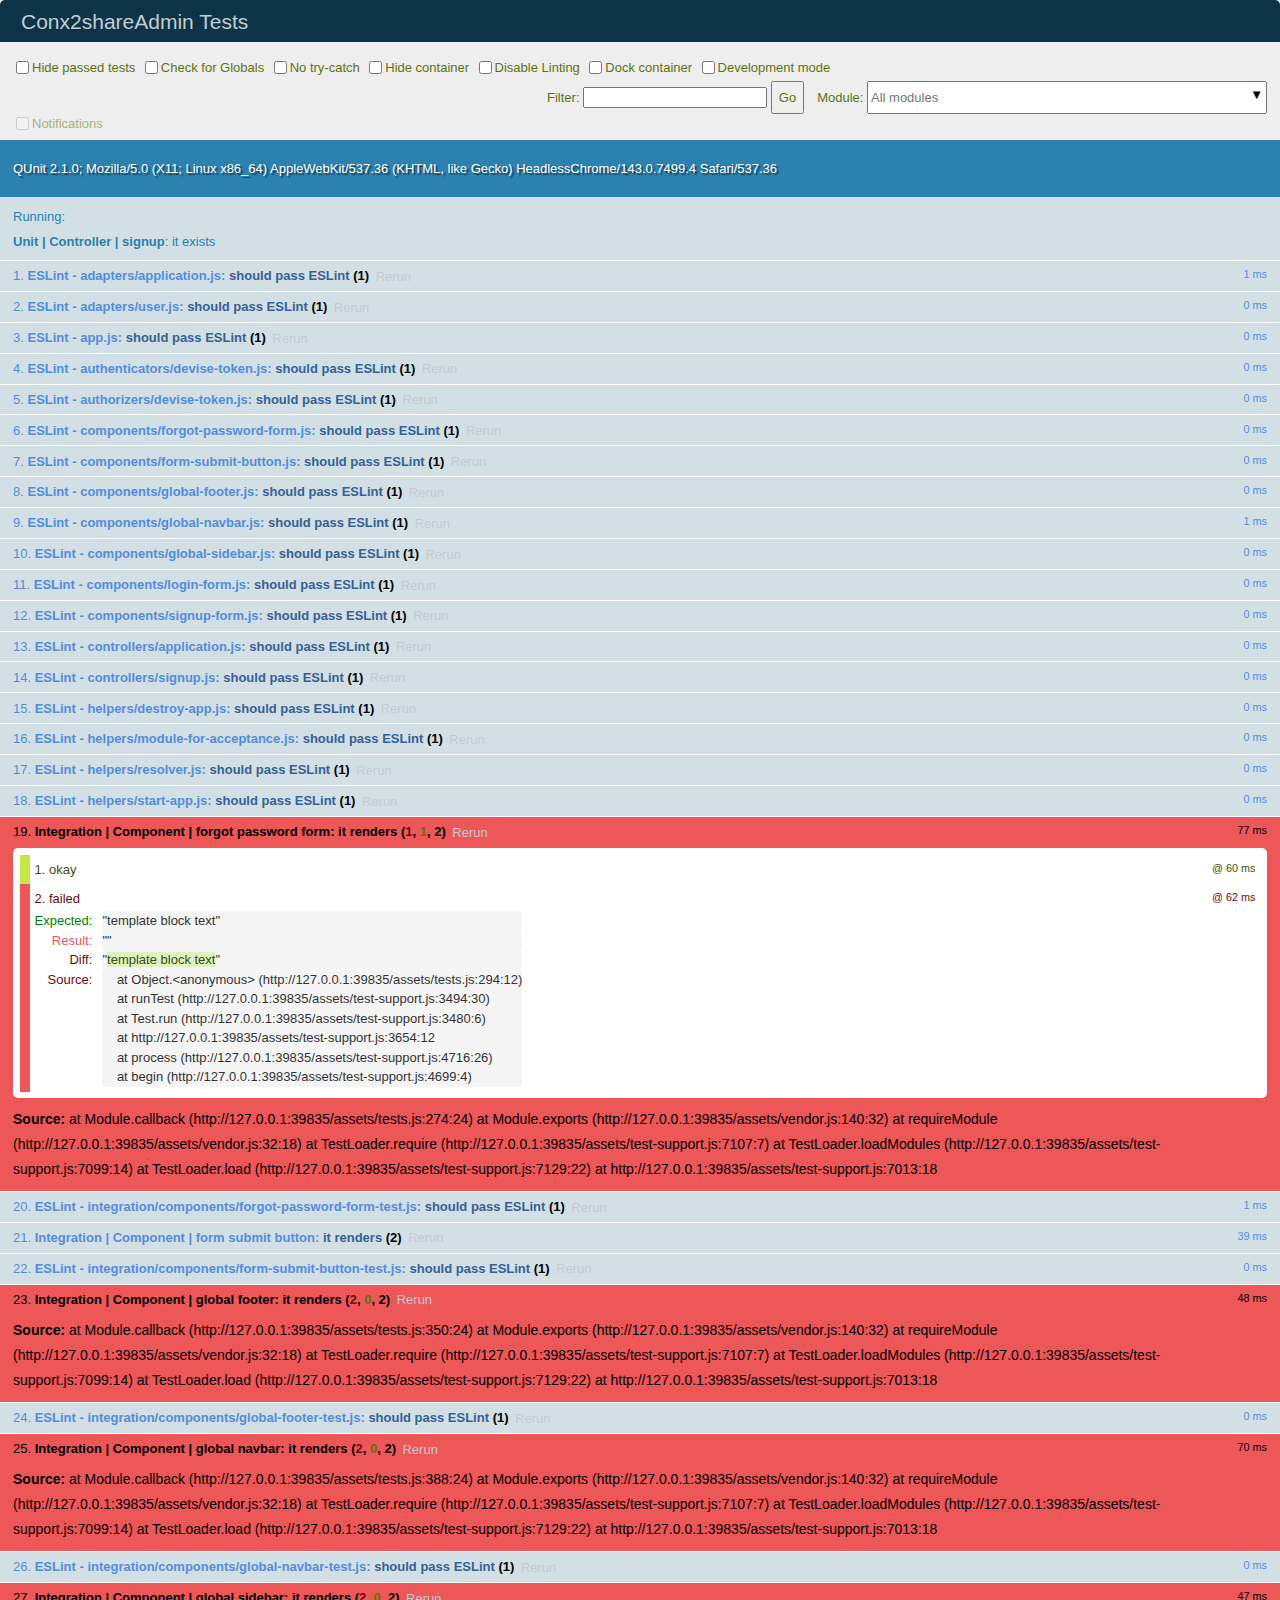
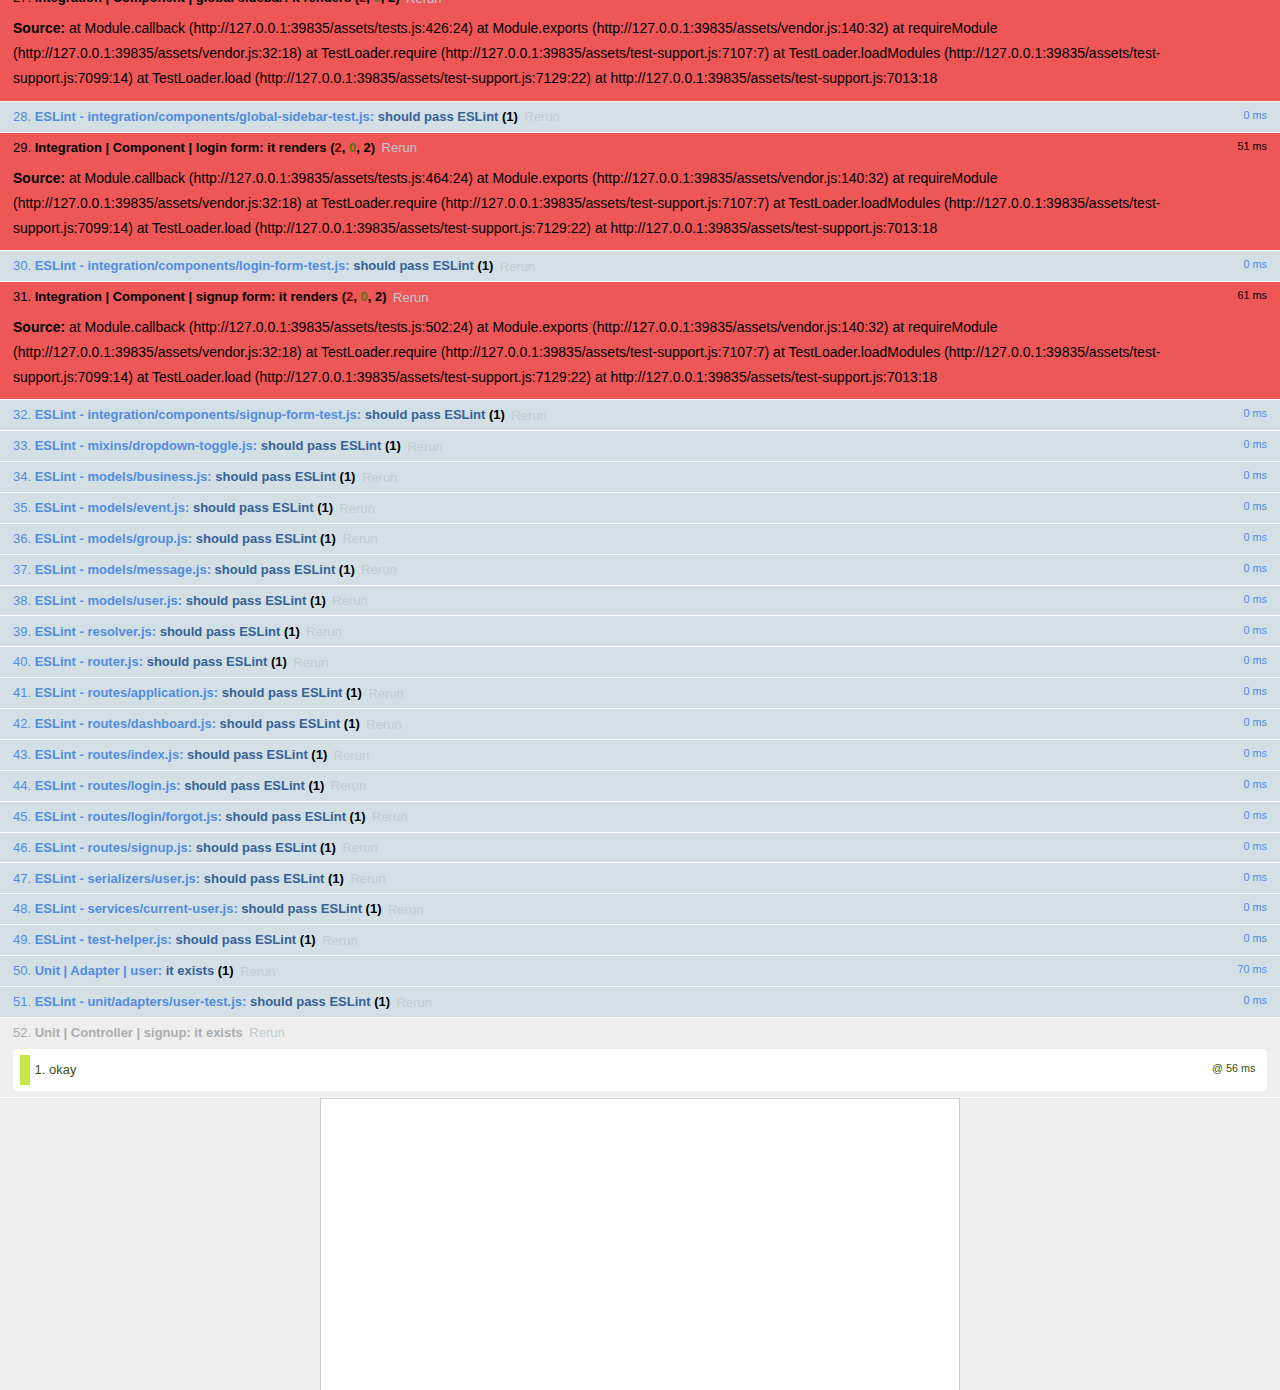
==== tests/index.html @ af44a200 "initial commit" ====
<!DOCTYPE html>
<html>
  <head>
    <meta charset="utf-8">
    <meta http-equiv="X-UA-Compatible" content="IE=edge">
    <title>Conx2shareAdmin Tests</title>
    <meta name="description" content="">
    <meta name="viewport" content="width=device-width, initial-scale=1">

    
<meta name="conx2share-admin/config/environment" content="%7B%22modulePrefix%22%3A%22conx2share-admin%22%2C%22environment%22%3A%22test%22%2C%22rootURL%22%3A%22/%22%2C%22locationType%22%3A%22none%22%2C%22EmberENV%22%3A%7B%22FEATURES%22%3A%7B%7D%2C%22EXTEND_PROTOTYPES%22%3A%7B%22Date%22%3Afalse%7D%7D%2C%22APP%22%3A%7B%22LOG_ACTIVE_GENERATION%22%3Afalse%2C%22LOG_VIEW_LOOKUPS%22%3Afalse%2C%22rootElement%22%3A%22%23ember-testing%22%2C%22name%22%3A%22conx2share-admin%22%2C%22version%22%3A%220.0.0+601dd930%22%7D%2C%22apiUrl%22%3A%22https%3A//api.conx2share.com/api/%22%2C%22apiHost%22%3A%22https%3A//api.conx2share.com%22%2C%22apiNamespace%22%3A%22api%22%2C%22ember-simple-auth%22%3A%7B%22routeAfterAuthentication%22%3A%22dashboard%22%2C%22routeIfAlreadyAuthenticated%22%3A%22dashboard%22%7D%2C%22exportApplicationGlobal%22%3Atrue%7D" />
    

    <link rel="stylesheet" href="/assets/vendor.css">
    <link rel="stylesheet" href="/assets/conx2share-admin.css">
    <link rel="stylesheet" href="/assets/test-support.css">

    
    
  </head>
  <body>
    
    <div id="qunit"></div>
<div id="qunit-fixture"></div>

<div id="ember-testing-container">
  <div id="ember-testing"></div>
</div>


    <script src="/testem.js" integrity=""></script>
    <script src="/assets/vendor.js"></script>
    <script src="/assets/test-support.js"></script>
    <script src="/assets/conx2share-admin.js"></script>
    <script src="/assets/tests.js"></script>

    
    <script>Ember.assert('The tests file was not loaded. Make sure your tests index.html includes "assets/tests.js".', EmberENV.TESTS_FILE_LOADED);</script>
  </body>
</html>
---- assets/vendor.css ----
/* Make clicks pass-through */
#nprogress {
  pointer-events: none;
}

#nprogress .bar {
  background: #29d;

  position: fixed;
  z-index: 1031;
  top: 0;
  left: 0;

  width: 100%;
  height: 2px;
}

/* Fancy blur effect */
#nprogress .peg {
  display: block;
  position: absolute;
  right: 0px;
  width: 100px;
  height: 100%;
  box-shadow: 0 0 10px #29d, 0 0 5px #29d;
  opacity: 1.0;

  -webkit-transform: rotate(3deg) translate(0px, -4px);
      -ms-transform: rotate(3deg) translate(0px, -4px);
          transform: rotate(3deg) translate(0px, -4px);
}

/* Remove these to get rid of the spinner */
#nprogress .spinner {
  display: block;
  position: fixed;
  z-index: 1031;
  top: 15px;
  right: 15px;
}

#nprogress .spinner-icon {
  width: 18px;
  height: 18px;
  box-sizing: border-box;

  border: solid 2px transparent;
  border-top-color: #29d;
  border-left-color: #29d;
  border-radius: 50%;

  -webkit-animation: nprogress-spinner 400ms linear infinite;
          animation: nprogress-spinner 400ms linear infinite;
}

.nprogress-custom-parent {
  overflow: hidden;
  position: relative;
}

.nprogress-custom-parent #nprogress .spinner,
.nprogress-custom-parent #nprogress .bar {
  position: absolute;
}

@-webkit-keyframes nprogress-spinner {
  0%   { -webkit-transform: rotate(0deg); }
  100% { -webkit-transform: rotate(360deg); }
}
@keyframes nprogress-spinner {
  0%   { transform: rotate(0deg); }
  100% { transform: rotate(360deg); }
}
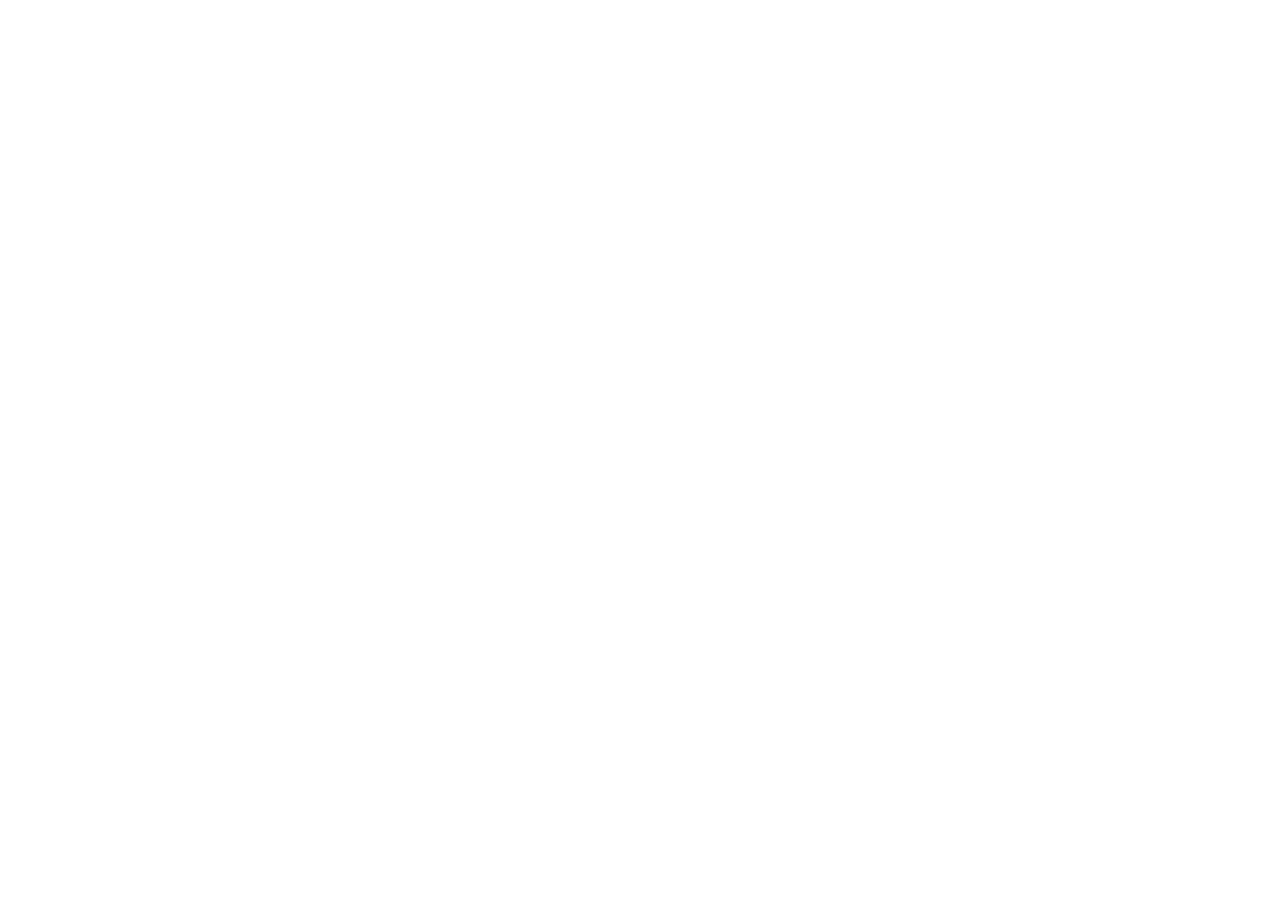
==== commit 458b7e12: "Adds test build" ====
--- a/tests/index.html
+++ b/tests/index.html
@@ -8,12 +8,12 @@
     <meta name="viewport" content="width=device-width, initial-scale=1">
 
     
-<meta name="conx2share-admin/config/environment" content="%7B%22modulePrefix%22%3A%22conx2share-admin%22%2C%22environment%22%3A%22test%22%2C%22rootURL%22%3A%22/%22%2C%22locationType%22%3A%22none%22%2C%22EmberENV%22%3A%7B%22FEATURES%22%3A%7B%7D%2C%22EXTEND_PROTOTYPES%22%3A%7B%22Date%22%3Afalse%7D%7D%2C%22APP%22%3A%7B%22LOG_ACTIVE_GENERATION%22%3Afalse%2C%22LOG_VIEW_LOOKUPS%22%3Afalse%2C%22rootElement%22%3A%22%23ember-testing%22%2C%22name%22%3A%22conx2share-admin%22%2C%22version%22%3A%220.0.0+601dd930%22%7D%2C%22apiUrl%22%3A%22https%3A//api.conx2share.com/api/%22%2C%22apiHost%22%3A%22https%3A//api.conx2share.com%22%2C%22apiNamespace%22%3A%22api%22%2C%22ember-simple-auth%22%3A%7B%22routeAfterAuthentication%22%3A%22dashboard%22%2C%22routeIfAlreadyAuthenticated%22%3A%22dashboard%22%7D%2C%22exportApplicationGlobal%22%3Atrue%7D" />
+<meta name="conx2share-admin/config/environment" content="%7B%22modulePrefix%22%3A%22conx2share-admin%22%2C%22environment%22%3A%22test%22%2C%22rootURL%22%3A%22https%3A//stephencarr.github.io/conx2share-admin-stageing/%22%2C%22locationType%22%3A%22none%22%2C%22EmberENV%22%3A%7B%22FEATURES%22%3A%7B%7D%2C%22EXTEND_PROTOTYPES%22%3A%7B%22Date%22%3Afalse%7D%7D%2C%22APP%22%3A%7B%22LOG_ACTIVE_GENERATION%22%3Afalse%2C%22LOG_VIEW_LOOKUPS%22%3Afalse%2C%22rootElement%22%3A%22%23ember-testing%22%2C%22name%22%3A%22conx2share-admin%22%2C%22version%22%3A%220.0.0+601dd930%22%7D%2C%22apiUrl%22%3A%22https%3A//staging.conx2share.com/%22%2C%22apiHost%22%3A%22http%3A//staging.conx2share.com%22%2C%22apiNamespace%22%3A%22api%22%2C%22ember-simple-auth%22%3A%7B%22routeAfterAuthentication%22%3A%22dashboard%22%2C%22routeIfAlreadyAuthenticated%22%3A%22dashboard%22%7D%2C%22exportApplicationGlobal%22%3Atrue%7D" />
     
 
-    <link rel="stylesheet" href="/assets/vendor.css">
-    <link rel="stylesheet" href="/assets/conx2share-admin.css">
-    <link rel="stylesheet" href="/assets/test-support.css">
+    <link rel="stylesheet" href="https://stephencarr.github.io/conx2share-admin-stageing/assets/vendor.css">
+    <link rel="stylesheet" href="https://stephencarr.github.io/conx2share-admin-stageing/assets/conx2share-admin.css">
+    <link rel="stylesheet" href="https://stephencarr.github.io/conx2share-admin-stageing/assets/test-support.css">
 
     
     
@@ -29,10 +29,10 @@
 
 
     <script src="/testem.js" integrity=""></script>
-    <script src="/assets/vendor.js"></script>
-    <script src="/assets/test-support.js"></script>
-    <script src="/assets/conx2share-admin.js"></script>
-    <script src="/assets/tests.js"></script>
+    <script src="https://stephencarr.github.io/conx2share-admin-stageing/assets/vendor.js"></script>
+    <script src="https://stephencarr.github.io/conx2share-admin-stageing/assets/test-support.js"></script>
+    <script src="https://stephencarr.github.io/conx2share-admin-stageing/assets/conx2share-admin.js"></script>
+    <script src="https://stephencarr.github.io/conx2share-admin-stageing/assets/tests.js"></script>
 
     
     <script>Ember.assert('The tests file was not loaded. Make sure your tests index.html includes "assets/tests.js".', EmberENV.TESTS_FILE_LOADED);</script>
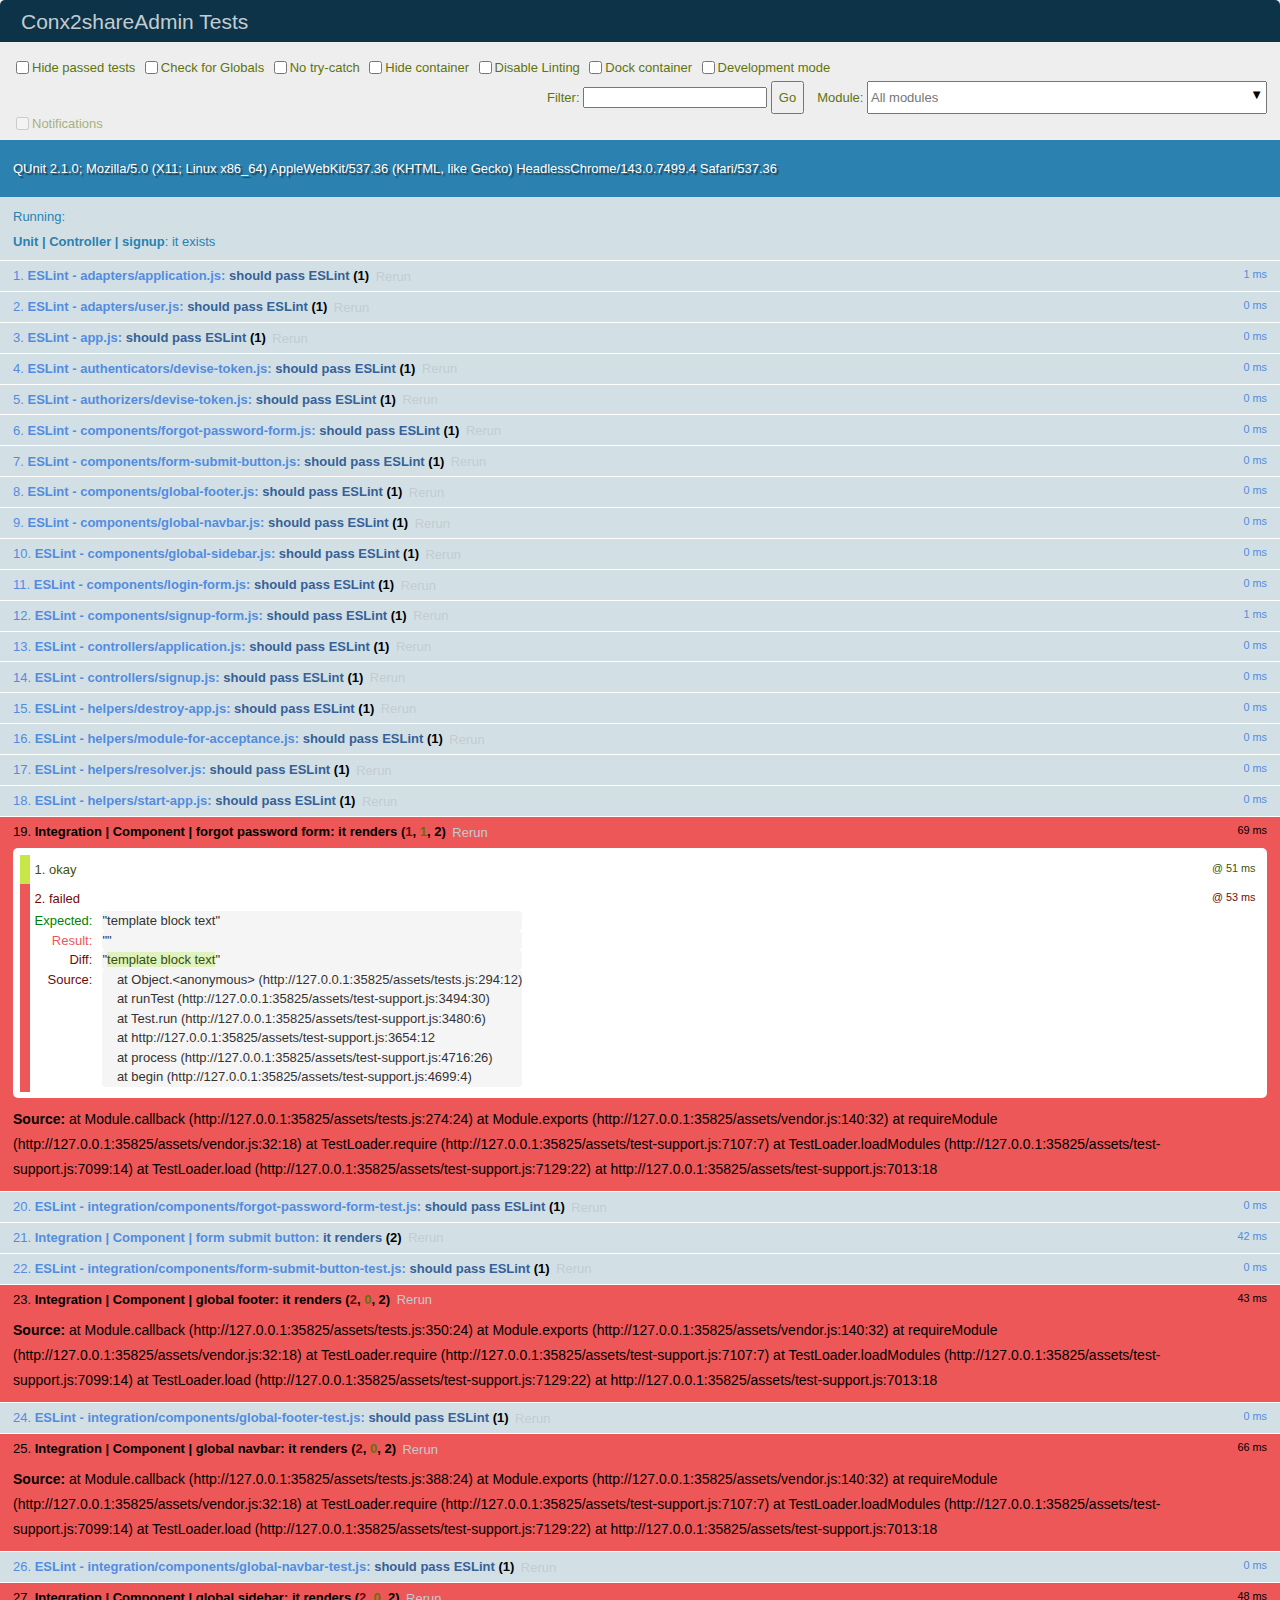
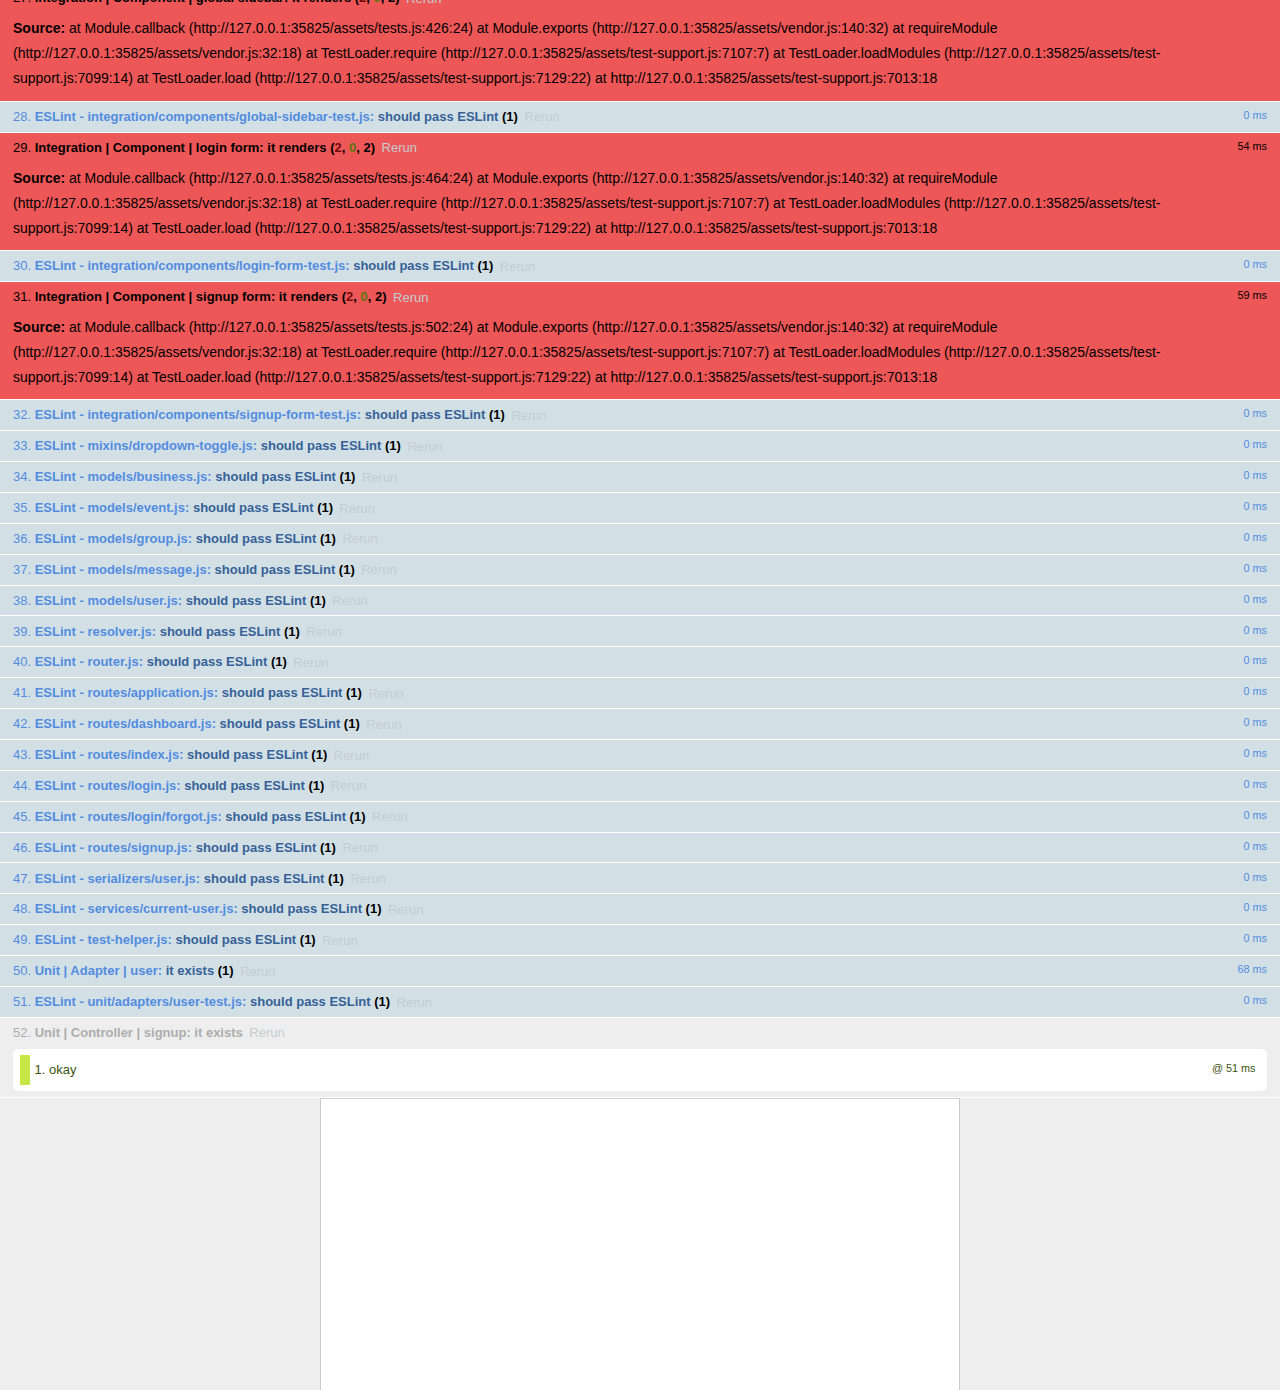
==== commit 04b15da9: "Staging build" ====
--- a/tests/index.html
+++ b/tests/index.html
@@ -8,12 +8,12 @@
     <meta name="viewport" content="width=device-width, initial-scale=1">
 
     
-<meta name="conx2share-admin/config/environment" content="%7B%22modulePrefix%22%3A%22conx2share-admin%22%2C%22environment%22%3A%22test%22%2C%22rootURL%22%3A%22https%3A//stephencarr.github.io/conx2share-admin-stageing/%22%2C%22locationType%22%3A%22none%22%2C%22EmberENV%22%3A%7B%22FEATURES%22%3A%7B%7D%2C%22EXTEND_PROTOTYPES%22%3A%7B%22Date%22%3Afalse%7D%7D%2C%22APP%22%3A%7B%22LOG_ACTIVE_GENERATION%22%3Afalse%2C%22LOG_VIEW_LOOKUPS%22%3Afalse%2C%22rootElement%22%3A%22%23ember-testing%22%2C%22name%22%3A%22conx2share-admin%22%2C%22version%22%3A%220.0.0+601dd930%22%7D%2C%22apiUrl%22%3A%22https%3A//staging.conx2share.com/%22%2C%22apiHost%22%3A%22http%3A//staging.conx2share.com%22%2C%22apiNamespace%22%3A%22api%22%2C%22ember-simple-auth%22%3A%7B%22routeAfterAuthentication%22%3A%22dashboard%22%2C%22routeIfAlreadyAuthenticated%22%3A%22dashboard%22%7D%2C%22exportApplicationGlobal%22%3Atrue%7D" />
+<meta name="conx2share-admin/config/environment" content="%7B%22modulePrefix%22%3A%22conx2share-admin%22%2C%22environment%22%3A%22test%22%2C%22rootURL%22%3A%22/%22%2C%22locationType%22%3A%22none%22%2C%22EmberENV%22%3A%7B%22FEATURES%22%3A%7B%7D%2C%22EXTEND_PROTOTYPES%22%3A%7B%22Date%22%3Afalse%7D%7D%2C%22APP%22%3A%7B%22LOG_ACTIVE_GENERATION%22%3Afalse%2C%22LOG_VIEW_LOOKUPS%22%3Afalse%2C%22rootElement%22%3A%22%23ember-testing%22%2C%22name%22%3A%22conx2share-admin%22%2C%22version%22%3A%220.0.0+601dd930%22%7D%2C%22apiUrl%22%3A%22https%3A//staging.conx2share.com/%22%2C%22apiHost%22%3A%22http%3A//staging.conx2share.com%22%2C%22apiNamespace%22%3A%22api%22%2C%22ember-simple-auth%22%3A%7B%22routeAfterAuthentication%22%3A%22dashboard%22%2C%22routeIfAlreadyAuthenticated%22%3A%22dashboard%22%7D%2C%22exportApplicationGlobal%22%3Atrue%7D" />
     
 
-    <link rel="stylesheet" href="https://stephencarr.github.io/conx2share-admin-stageing/assets/vendor.css">
-    <link rel="stylesheet" href="https://stephencarr.github.io/conx2share-admin-stageing/assets/conx2share-admin.css">
-    <link rel="stylesheet" href="https://stephencarr.github.io/conx2share-admin-stageing/assets/test-support.css">
+    <link rel="stylesheet" href="/assets/vendor.css">
+    <link rel="stylesheet" href="/assets/conx2share-admin.css">
+    <link rel="stylesheet" href="/assets/test-support.css">
 
     
     
@@ -29,10 +29,10 @@
 
 
     <script src="/testem.js" integrity=""></script>
-    <script src="https://stephencarr.github.io/conx2share-admin-stageing/assets/vendor.js"></script>
-    <script src="https://stephencarr.github.io/conx2share-admin-stageing/assets/test-support.js"></script>
-    <script src="https://stephencarr.github.io/conx2share-admin-stageing/assets/conx2share-admin.js"></script>
-    <script src="https://stephencarr.github.io/conx2share-admin-stageing/assets/tests.js"></script>
+    <script src="/assets/vendor.js"></script>
+    <script src="/assets/test-support.js"></script>
+    <script src="/assets/conx2share-admin.js"></script>
+    <script src="/assets/tests.js"></script>
 
     
     <script>Ember.assert('The tests file was not loaded. Make sure your tests index.html includes "assets/tests.js".', EmberENV.TESTS_FILE_LOADED);</script>
--- a/assets/vendor.css
+++ b/assets/vendor.css
@@ -0,0 +1,75 @@
+/* Make clicks pass-through */
+#nprogress {
+  pointer-events: none;
+}
+
+#nprogress .bar {
+  background: #29d;
+
+  position: fixed;
+  z-index: 1031;
+  top: 0;
+  left: 0;
+
+  width: 100%;
+  height: 2px;
+}
+
+/* Fancy blur effect */
+#nprogress .peg {
+  display: block;
+  position: absolute;
+  right: 0px;
+  width: 100px;
+  height: 100%;
+  box-shadow: 0 0 10px #29d, 0 0 5px #29d;
+  opacity: 1.0;
+
+  -webkit-transform: rotate(3deg) translate(0px, -4px);
+      -ms-transform: rotate(3deg) translate(0px, -4px);
+          transform: rotate(3deg) translate(0px, -4px);
+}
+
+/* Remove these to get rid of the spinner */
+#nprogress .spinner {
+  display: block;
+  position: fixed;
+  z-index: 1031;
+  top: 15px;
+  right: 15px;
+}
+
+#nprogress .spinner-icon {
+  width: 18px;
+  height: 18px;
+  box-sizing: border-box;
+
+  border: solid 2px transparent;
+  border-top-color: #29d;
+  border-left-color: #29d;
+  border-radius: 50%;
+
+  -webkit-animation: nprogress-spinner 400ms linear infinite;
+          animation: nprogress-spinner 400ms linear infinite;
+}
+
+.nprogress-custom-parent {
+  overflow: hidden;
+  position: relative;
+}
+
+.nprogress-custom-parent #nprogress .spinner,
+.nprogress-custom-parent #nprogress .bar {
+  position: absolute;
+}
+
+@-webkit-keyframes nprogress-spinner {
+  0%   { -webkit-transform: rotate(0deg); }
+  100% { -webkit-transform: rotate(360deg); }
+}
+@keyframes nprogress-spinner {
+  0%   { transform: rotate(0deg); }
+  100% { transform: rotate(360deg); }
+}
+
+
--- a/assets/conx2share-admin.css
+++ b/assets/conx2share-admin.css
@@ -0,0 +1,18316 @@
+@charset "UTF-8";
+/*------------------------------------------------------------------
+[Master Stylesheet]
+Project:	KENNY
+++++ Imports ++++
+++++ Reset ++++
+++++ Basic ++++
+
+	++Effect 1: YouTube loading++
+	++typography++
+	++Buttons++
+	++Admin Basic++
+	++Form++
+	++Form-Wizard++
+	++Product Deatails*++
+	++Product Cart++
+	++Popover++
+	++Typerhead++
+	++Editors++
+	++Accordion++
+	++Tabs++
+	++Table++
+	++Morris Chart++
+	++Flot Chart++
+	++Chartist++
+	++Easy pie chart++
+	++Skills Counter++
+	++Nestable++
+	++Treeview++
+	++Modals++
+	++sweet-alert++
+	++Notification++
+	++Tooltop++
+	++Icons++
+	++File Upload++
+	++File Manager++
+	++Carousel++
+	++Testimonial slider++
+	++Twitter slider++
+	++Range Slider++
+	++Gallery++
+	++Typography++
+	++Panel++
+	++Pricing Table++
+	++Dropdown++
+	++Weather++
+	++Sparkline++
+	++Pagination++
+	++Pager++
+	++Labels++
+	++Badge++
+	++Task Panel++
+	++Vecotor Map++
+	++Progressbar++
+	++Search Bar++
+	++Contact Cards++
+	++Contact List++
+	++Chat UI++
+	++Widgets++
+	++Timeline++
+	++Caledar++
+	++Todo List++
+	++Activity++
+	++Message Box++
+	++Inbox++
+	++Login Form++
+	++Products++
+	++Cropperjs++
+
+++++ Mediaqueries ++++
+-------------------------------------------------------------------*/
+/****************************/
+/** Imports **/
+/****************************/
+@import url(https://fonts.googleapis.com/css?family=Montserrat:400,700|Varela+Round);
+/*!
+ * Bootstrap v3.3.7 (http://getbootstrap.com)
+ * Copyright 2011-2016 Twitter, Inc.
+ * Licensed under MIT (https://github.com/twbs/bootstrap/blob/master/LICENSE)
+ */
+/*! normalize.css v3.0.3 | MIT License | github.com/necolas/normalize.css */
+@import url(font-awesome.min.css);
+@import url(themify-icons.css);
+@import url(animate.css);
+@import url(simple-line-icons.css);
+@import url(linea-icon.css);
+@import url(pe-icon-7-stroke.css);
+@import url(pe-icon-7-styles.css);
+@import url(filter.css);
+@import url(lightgallery.css);
+html {
+  font-family: sans-serif;
+  -ms-text-size-adjust: 100%;
+  -webkit-text-size-adjust: 100%; }
+
+body {
+  margin: 0; }
+
+article,
+aside,
+details,
+figcaption,
+figure,
+footer,
+header,
+hgroup,
+main,
+menu,
+nav,
+section,
+summary {
+  display: block; }
+
+audio,
+canvas,
+progress,
+video {
+  display: inline-block;
+  vertical-align: baseline; }
+
+audio:not([controls]) {
+  display: none;
+  height: 0; }
+
+[hidden],
+template {
+  display: none; }
+
+a {
+  background-color: transparent; }
+
+a:active,
+a:hover {
+  outline: 0; }
+
+abbr[title] {
+  border-bottom: 1px dotted; }
+
+b,
+strong {
+  font-weight: bold; }
+
+dfn {
+  font-style: italic; }
+
+h1 {
+  font-size: 2em;
+  margin: 0.67em 0; }
+
+mark {
+  background: #ff0;
+  color: #000; }
+
+small {
+  font-size: 80%; }
+
+sub,
+sup {
+  font-size: 75%;
+  line-height: 0;
+  position: relative;
+  vertical-align: baseline; }
+
+sup {
+  top: -0.5em; }
+
+sub {
+  bottom: -0.25em; }
+
+img {
+  border: 0; }
+
+svg:not(:root) {
+  overflow: hidden; }
+
+figure {
+  margin: 1em 40px; }
+
+hr {
+  box-sizing: content-box;
+  height: 0; }
+
+pre {
+  overflow: auto; }
+
+code,
+kbd,
+pre,
+samp {
+  font-family: monospace, monospace;
+  font-size: 1em; }
+
+button,
+input,
+optgroup,
+select,
+textarea {
+  color: inherit;
+  font: inherit;
+  margin: 0; }
+
+button {
+  overflow: visible; }
+
+button,
+select {
+  text-transform: none; }
+
+button,
+html input[type="button"],
+input[type="reset"],
+input[type="submit"] {
+  -webkit-appearance: button;
+  cursor: pointer; }
+
+button[disabled],
+html input[disabled] {
+  cursor: default; }
+
+button::-moz-focus-inner,
+input::-moz-focus-inner {
+  border: 0;
+  padding: 0; }
+
+input {
+  line-height: normal; }
+
+input[type="checkbox"],
+input[type="radio"] {
+  box-sizing: border-box;
+  padding: 0; }
+
+input[type="number"]::-webkit-inner-spin-button,
+input[type="number"]::-webkit-outer-spin-button {
+  height: auto; }
+
+input[type="search"] {
+  -webkit-appearance: textfield;
+  box-sizing: content-box; }
+
+input[type="search"]::-webkit-search-cancel-button,
+input[type="search"]::-webkit-search-decoration {
+  -webkit-appearance: none; }
+
+fieldset {
+  border: 1px solid #c0c0c0;
+  margin: 0 2px;
+  padding: 0.35em 0.625em 0.75em; }
+
+legend {
+  border: 0;
+  padding: 0; }
+
+textarea {
+  overflow: auto; }
+
+optgroup {
+  font-weight: bold; }
+
+table {
+  border-collapse: collapse;
+  border-spacing: 0; }
+
+td,
+th {
+  padding: 0; }
+
+/*! Source: https://github.com/h5bp/html5-boilerplate/blob/master/src/css/main.css */
+@media print {
+  *,
+  *:before,
+  *:after {
+    background: transparent !important;
+    color: #000 !important;
+    box-shadow: none !important;
+    text-shadow: none !important; }
+  a,
+  a:visited {
+    text-decoration: underline; }
+  a[href]:after {
+    content: " (" attr(href) ")"; }
+  abbr[title]:after {
+    content: " (" attr(title) ")"; }
+  a[href^="#"]:after,
+  a[href^="javascript:"]:after {
+    content: ""; }
+  pre,
+  blockquote {
+    border: 1px solid #999;
+    page-break-inside: avoid; }
+  thead {
+    display: table-header-group; }
+  tr,
+  img {
+    page-break-inside: avoid; }
+  img {
+    max-width: 100% !important; }
+  p,
+  h2,
+  h3 {
+    orphans: 3;
+    widows: 3; }
+  h2,
+  h3 {
+    page-break-after: avoid; }
+  .navbar {
+    display: none; }
+  .btn > .caret, .wizard > .actions .disabled a > .caret,
+  .wizard > .actions a > .caret, .tablesaw-sortable th.tablesaw-sortable-head button > .caret, .sweet-alert button > .caret, .owl-theme .owl-nav [class*="owl-"] > .caret,
+  button.fc-agendaDay-button > .caret,
+  button.fc-agendaWeek-button > .caret,
+  button.fc-month-button > .caret, .fc-next-button > .caret,
+  .fc-prev-button > .caret,
+  .fc-today-button > .caret,
+  .dropup > .btn > .caret, .wizard > .actions .disabled
+  .dropup > a > .caret,
+  .wizard > .actions
+  .dropup > a > .caret, .tablesaw-sortable th.tablesaw-sortable-head
+  .dropup > button > .caret, .sweet-alert
+  .dropup > button > .caret, .owl-theme .owl-nav
+  .dropup > [class*="owl-"] > .caret,
+  .dropup >
+  button.fc-agendaDay-button > .caret,
+  .dropup >
+  button.fc-agendaWeek-button > .caret,
+  .dropup >
+  button.fc-month-button > .caret,
+  .dropup > .fc-next-button > .caret,
+  .dropup >
+  .fc-prev-button > .caret,
+  .dropup >
+  .fc-today-button > .caret {
+    border-top-color: #000 !important; }
+  .label, .jvectormap-tip {
+    border: 1px solid #000; }
+  .table, .jsgrid-table {
+    border-collapse: collapse !important; }
+    .table td, .jsgrid-table td,
+    .table th, .jsgrid-table th {
+      background-color: #fff !important; }
+  .table-bordered th,
+  .table-bordered td {
+    border: 1px solid #ddd !important; } }
+
+@font-face {
+  font-family: 'Glyphicons Halflings';
+  src: url("../fonts/bootstrap/glyphicons-halflings-regular.eot");
+  src: url("../fonts/bootstrap/glyphicons-halflings-regular.eot?#iefix") format("embedded-opentype"), url("../fonts/bootstrap/glyphicons-halflings-regular.woff2") format("woff2"), url("../fonts/bootstrap/glyphicons-halflings-regular.woff") format("woff"), url("../fonts/bootstrap/glyphicons-halflings-regular.ttf") format("truetype"), url("../fonts/bootstrap/glyphicons-halflings-regular.svg#glyphicons_halflingsregular") format("svg"); }
+
+.glyphicon {
+  position: relative;
+  top: 1px;
+  display: inline-block;
+  font-family: 'Glyphicons Halflings';
+  font-style: normal;
+  font-weight: normal;
+  line-height: 1;
+  -webkit-font-smoothing: antialiased;
+  -moz-osx-font-smoothing: grayscale; }
+
+.glyphicon-asterisk:before {
+  content: "\002a"; }
+
+.glyphicon-plus:before {
+  content: "\002b"; }
+
+.glyphicon-euro:before,
+.glyphicon-eur:before {
+  content: "\20ac"; }
+
+.glyphicon-minus:before {
+  content: "\2212"; }
+
+.glyphicon-cloud:before {
+  content: "\2601"; }
+
+.glyphicon-envelope:before {
+  content: "\2709"; }
+
+.glyphicon-pencil:before {
+  content: "\270f"; }
+
+.glyphicon-glass:before {
+  content: "\e001"; }
+
+.glyphicon-music:before {
+  content: "\e002"; }
+
+.glyphicon-search:before {
+  content: "\e003"; }
+
+.glyphicon-heart:before {
+  content: "\e005"; }
+
+.glyphicon-star:before {
+  content: "\e006"; }
+
+.glyphicon-star-empty:before {
+  content: "\e007"; }
+
+.glyphicon-user:before {
+  content: "\e008"; }
+
+.glyphicon-film:before {
+  content: "\e009"; }
+
+.glyphicon-th-large:before {
+  content: "\e010"; }
+
+.glyphicon-th:before {
+  content: "\e011"; }
+
+.glyphicon-th-list:before {
+  content: "\e012"; }
+
+.glyphicon-ok:before {
+  content: "\e013"; }
+
+.glyphicon-remove:before {
+  content: "\e014"; }
+
+.glyphicon-zoom-in:before {
+  content: "\e015"; }
+
+.glyphicon-zoom-out:before {
+  content: "\e016"; }
+
+.glyphicon-off:before {
+  content: "\e017"; }
+
+.glyphicon-signal:before {
+  content: "\e018"; }
+
+.glyphicon-cog:before {
+  content: "\e019"; }
+
+.glyphicon-trash:before {
+  content: "\e020"; }
+
+.glyphicon-home:before {
+  content: "\e021"; }
+
+.glyphicon-file:before {
+  content: "\e022"; }
+
+.glyphicon-time:before {
+  content: "\e023"; }
+
+.glyphicon-road:before {
+  content: "\e024"; }
+
+.glyphicon-download-alt:before {
+  content: "\e025"; }
+
+.glyphicon-download:before {
+  content: "\e026"; }
+
+.glyphicon-upload:before {
+  content: "\e027"; }
+
+.glyphicon-inbox:before {
+  content: "\e028"; }
+
+.glyphicon-play-circle:before {
+  content: "\e029"; }
+
+.glyphicon-repeat:before {
+  content: "\e030"; }
+
+.glyphicon-refresh:before {
+  content: "\e031"; }
+
+.glyphicon-list-alt:before {
+  content: "\e032"; }
+
+.glyphicon-lock:before {
+  content: "\e033"; }
+
+.glyphicon-flag:before {
+  content: "\e034"; }
+
+.glyphicon-headphones:before {
+  content: "\e035"; }
+
+.glyphicon-volume-off:before {
+  content: "\e036"; }
+
+.glyphicon-volume-down:before {
+  content: "\e037"; }
+
+.glyphicon-volume-up:before {
+  content: "\e038"; }
+
+.glyphicon-qrcode:before {
+  content: "\e039"; }
+
+.glyphicon-barcode:before {
+  content: "\e040"; }
+
+.glyphicon-tag:before {
+  content: "\e041"; }
+
+.glyphicon-tags:before {
+  content: "\e042"; }
+
+.glyphicon-book:before {
+  content: "\e043"; }
+
+.glyphicon-bookmark:before {
+  content: "\e044"; }
+
+.glyphicon-print:before {
+  content: "\e045"; }
+
+.glyphicon-camera:before {
+  content: "\e046"; }
+
+.glyphicon-font:before {
+  content: "\e047"; }
+
+.glyphicon-bold:before {
+  content: "\e048"; }
+
+.glyphicon-italic:before {
+  content: "\e049"; }
+
+.glyphicon-text-height:before {
+  content: "\e050"; }
+
+.glyphicon-text-width:before {
+  content: "\e051"; }
+
+.glyphicon-align-left:before {
+  content: "\e052"; }
+
+.glyphicon-align-center:before {
+  content: "\e053"; }
+
+.glyphicon-align-right:before {
+  content: "\e054"; }
+
+.glyphicon-align-justify:before {
+  content: "\e055"; }
+
+.glyphicon-list:before {
+  content: "\e056"; }
+
+.glyphicon-indent-left:before {
+  content: "\e057"; }
+
+.glyphicon-indent-right:before {
+  content: "\e058"; }
+
+.glyphicon-facetime-video:before {
+  content: "\e059"; }
+
+.glyphicon-picture:before {
+  content: "\e060"; }
+
+.glyphicon-map-marker:before {
+  content: "\e062"; }
+
+.glyphicon-adjust:before {
+  content: "\e063"; }
+
+.glyphicon-tint:before {
+  content: "\e064"; }
+
+.glyphicon-edit:before {
+  content: "\e065"; }
+
+.glyphicon-share:before {
+  content: "\e066"; }
+
+.glyphicon-check:before {
+  content: "\e067"; }
+
+.glyphicon-move:before {
+  content: "\e068"; }
+
+.glyphicon-step-backward:before {
+  content: "\e069"; }
+
+.glyphicon-fast-backward:before {
+  content: "\e070"; }
+
+.glyphicon-backward:before {
+  content: "\e071"; }
+
+.glyphicon-play:before {
+  content: "\e072"; }
+
+.glyphicon-pause:before {
+  content: "\e073"; }
+
+.glyphicon-stop:before {
+  content: "\e074"; }
+
+.glyphicon-forward:before {
+  content: "\e075"; }
+
+.glyphicon-fast-forward:before {
+  content: "\e076"; }
+
+.glyphicon-step-forward:before {
+  content: "\e077"; }
+
+.glyphicon-eject:before {
+  content: "\e078"; }
+
+.glyphicon-chevron-left:before {
+  content: "\e079"; }
+
+.glyphicon-chevron-right:before {
+  content: "\e080"; }
+
+.glyphicon-plus-sign:before {
+  content: "\e081"; }
+
+.glyphicon-minus-sign:before {
+  content: "\e082"; }
+
+.glyphicon-remove-sign:before {
+  content: "\e083"; }
+
+.glyphicon-ok-sign:before {
+  content: "\e084"; }
+
+.glyphicon-question-sign:before {
+  content: "\e085"; }
+
+.glyphicon-info-sign:before {
+  content: "\e086"; }
+
+.glyphicon-screenshot:before {
+  content: "\e087"; }
+
+.glyphicon-remove-circle:before {
+  content: "\e088"; }
+
+.glyphicon-ok-circle:before {
+  content: "\e089"; }
+
+.glyphicon-ban-circle:before {
+  content: "\e090"; }
+
+.glyphicon-arrow-left:before {
+  content: "\e091"; }
+
+.glyphicon-arrow-right:before {
+  content: "\e092"; }
+
+.glyphicon-arrow-up:before {
+  content: "\e093"; }
+
+.glyphicon-arrow-down:before {
+  content: "\e094"; }
+
+.glyphicon-share-alt:before {
+  content: "\e095"; }
+
+.glyphicon-resize-full:before {
+  content: "\e096"; }
+
+.glyphicon-resize-small:before {
+  content: "\e097"; }
+
+.glyphicon-exclamation-sign:before {
+  content: "\e101"; }
+
+.glyphicon-gift:before {
+  content: "\e102"; }
+
+.glyphicon-leaf:before {
+  content: "\e103"; }
+
+.glyphicon-fire:before {
+  content: "\e104"; }
+
+.glyphicon-eye-open:before {
+  content: "\e105"; }
+
+.glyphicon-eye-close:before {
+  content: "\e106"; }
+
+.glyphicon-warning-sign:before {
+  content: "\e107"; }
+
+.glyphicon-plane:before {
+  content: "\e108"; }
+
+.glyphicon-calendar:before {
+  content: "\e109"; }
+
+.glyphicon-random:before {
+  content: "\e110"; }
+
+.glyphicon-comment:before {
+  content: "\e111"; }
+
+.glyphicon-magnet:before {
+  content: "\e112"; }
+
+.glyphicon-chevron-up:before {
+  content: "\e113"; }
+
+.glyphicon-chevron-down:before {
+  content: "\e114"; }
+
+.glyphicon-retweet:before {
+  content: "\e115"; }
+
+.glyphicon-shopping-cart:before {
+  content: "\e116"; }
+
+.glyphicon-folder-close:before {
+  content: "\e117"; }
+
+.glyphicon-folder-open:before {
+  content: "\e118"; }
+
+.glyphicon-resize-vertical:before {
+  content: "\e119"; }
+
+.glyphicon-resize-horizontal:before {
+  content: "\e120"; }
+
+.glyphicon-hdd:before {
+  content: "\e121"; }
+
+.glyphicon-bullhorn:before {
+  content: "\e122"; }
+
+.glyphicon-bell:before {
+  content: "\e123"; }
+
+.glyphicon-certificate:before {
+  content: "\e124"; }
+
+.glyphicon-thumbs-up:before {
+  content: "\e125"; }
+
+.glyphicon-thumbs-down:before {
+  content: "\e126"; }
+
+.glyphicon-hand-right:before {
+  content: "\e127"; }
+
+.glyphicon-hand-left:before {
+  content: "\e128"; }
+
+.glyphicon-hand-up:before {
+  content: "\e129"; }
+
+.glyphicon-hand-down:before {
+  content: "\e130"; }
+
+.glyphicon-circle-arrow-right:before {
+  content: "\e131"; }
+
+.glyphicon-circle-arrow-left:before {
+  content: "\e132"; }
+
+.glyphicon-circle-arrow-up:before {
+  content: "\e133"; }
+
+.glyphicon-circle-arrow-down:before {
+  content: "\e134"; }
+
+.glyphicon-globe:before {
+  content: "\e135"; }
+
+.glyphicon-wrench:before {
+  content: "\e136"; }
+
+.glyphicon-tasks:before {
+  content: "\e137"; }
+
+.glyphicon-filter:before {
+  content: "\e138"; }
+
+.glyphicon-briefcase:before {
+  content: "\e139"; }
+
+.glyphicon-fullscreen:before {
+  content: "\e140"; }
+
+.glyphicon-dashboard:before {
+  content: "\e141"; }
+
+.glyphicon-paperclip:before {
+  content: "\e142"; }
+
+.glyphicon-heart-empty:before {
+  content: "\e143"; }
+
+.glyphicon-link:before {
+  content: "\e144"; }
+
+.glyphicon-phone:before {
+  content: "\e145"; }
+
+.glyphicon-pushpin:before {
+  content: "\e146"; }
+
+.glyphicon-usd:before {
+  content: "\e148"; }
+
+.glyphicon-gbp:before {
+  content: "\e149"; }
+
+.glyphicon-sort:before {
+  content: "\e150"; }
+
+.glyphicon-sort-by-alphabet:before {
+  content: "\e151"; }
+
+.glyphicon-sort-by-alphabet-alt:before {
+  content: "\e152"; }
+
+.glyphicon-sort-by-order:before {
+  content: "\e153"; }
+
+.glyphicon-sort-by-order-alt:before {
+  content: "\e154"; }
+
+.glyphicon-sort-by-attributes:before {
+  content: "\e155"; }
+
+.glyphicon-sort-by-attributes-alt:before {
+  content: "\e156"; }
+
+.glyphicon-unchecked:before {
+  content: "\e157"; }
+
+.glyphicon-expand:before {
+  content: "\e158"; }
+
+.glyphicon-collapse-down:before {
+  content: "\e159"; }
+
+.glyphicon-collapse-up:before {
+  content: "\e160"; }
+
+.glyphicon-log-in:before {
+  content: "\e161"; }
+
+.glyphicon-flash:before {
+  content: "\e162"; }
+
+.glyphicon-log-out:before {
+  content: "\e163"; }
+
+.glyphicon-new-window:before {
+  content: "\e164"; }
+
+.glyphicon-record:before {
+  content: "\e165"; }
+
+.glyphicon-save:before {
+  content: "\e166"; }
+
+.glyphicon-open:before {
+  content: "\e167"; }
+
+.glyphicon-saved:before {
+  content: "\e168"; }
+
+.glyphicon-import:before {
+  content: "\e169"; }
+
+.glyphicon-export:before {
+  content: "\e170"; }
+
+.glyphicon-send:before {
+  content: "\e171"; }
+
+.glyphicon-floppy-disk:before {
+  content: "\e172"; }
+
+.glyphicon-floppy-saved:before {
+  content: "\e173"; }
+
+.glyphicon-floppy-remove:before {
+  content: "\e174"; }
+
+.glyphicon-floppy-save:before {
+  content: "\e175"; }
+
+.glyphicon-floppy-open:before {
+  content: "\e176"; }
+
+.glyphicon-credit-card:before {
+  content: "\e177"; }
+
+.glyphicon-transfer:before {
+  content: "\e178"; }
+
+.glyphicon-cutlery:before {
+  content: "\e179"; }
+
+.glyphicon-header:before {
+  content: "\e180"; }
+
+.glyphicon-compressed:before {
+  content: "\e181"; }
+
+.glyphicon-earphone:before {
+  content: "\e182"; }
+
+.glyphicon-phone-alt:before {
+  content: "\e183"; }
+
+.glyphicon-tower:before {
+  content: "\e184"; }
+
+.glyphicon-stats:before {
+  content: "\e185"; }
+
+.glyphicon-sd-video:before {
+  content: "\e186"; }
+
+.glyphicon-hd-video:before {
+  content: "\e187"; }
+
+.glyphicon-subtitles:before {
+  content: "\e188"; }
+
+.glyphicon-sound-stereo:before {
+  content: "\e189"; }
+
+.glyphicon-sound-dolby:before {
+  content: "\e190"; }
+
+.glyphicon-sound-5-1:before {
+  content: "\e191"; }
+
+.glyphicon-sound-6-1:before {
+  content: "\e192"; }
+
+.glyphicon-sound-7-1:before {
+  content: "\e193"; }
+
+.glyphicon-copyright-mark:before {
+  content: "\e194"; }
+
+.glyphicon-registration-mark:before {
+  content: "\e195"; }
+
+.glyphicon-cloud-download:before {
+  content: "\e197"; }
+
+.glyphicon-cloud-upload:before {
+  content: "\e198"; }
+
+.glyphicon-tree-conifer:before {
+  content: "\e199"; }
+
+.glyphicon-tree-deciduous:before {
+  content: "\e200"; }
+
+.glyphicon-cd:before {
+  content: "\e201"; }
+
+.glyphicon-save-file:before {
+  content: "\e202"; }
+
+.glyphicon-open-file:before {
+  content: "\e203"; }
+
+.glyphicon-level-up:before {
+  content: "\e204"; }
+
+.glyphicon-copy:before {
+  content: "\e205"; }
+
+.glyphicon-paste:before {
+  content: "\e206"; }
+
+.glyphicon-alert:before {
+  content: "\e209"; }
+
+.glyphicon-equalizer:before {
+  content: "\e210"; }
+
+.glyphicon-king:before {
+  content: "\e211"; }
+
+.glyphicon-queen:before {
+  content: "\e212"; }
+
+.glyphicon-pawn:before {
+  content: "\e213"; }
+
+.glyphicon-bishop:before {
+  content: "\e214"; }
+
+.glyphicon-knight:before {
+  content: "\e215"; }
+
+.glyphicon-baby-formula:before {
+  content: "\e216"; }
+
+.glyphicon-tent:before {
+  content: "\26fa"; }
+
+.glyphicon-blackboard:before {
+  content: "\e218"; }
+
+.glyphicon-bed:before {
+  content: "\e219"; }
+
+.glyphicon-apple:before {
+  content: "\f8ff"; }
+
+.glyphicon-erase:before {
+  content: "\e221"; }
+
+.glyphicon-hourglass:before {
+  content: "\231b"; }
+
+.glyphicon-lamp:before {
+  content: "\e223"; }
+
+.glyphicon-duplicate:before {
+  content: "\e224"; }
+
+.glyphicon-piggy-bank:before {
+  content: "\e225"; }
+
+.glyphicon-scissors:before {
+  content: "\e226"; }
+
+.glyphicon-bitcoin:before {
+  content: "\e227"; }
+
+.glyphicon-btc:before {
+  content: "\e227"; }
+
+.glyphicon-xbt:before {
+  content: "\e227"; }
+
+.glyphicon-yen:before {
+  content: "\00a5"; }
+
+.glyphicon-jpy:before {
+  content: "\00a5"; }
+
+.glyphicon-ruble:before {
+  content: "\20bd"; }
+
+.glyphicon-rub:before {
+  content: "\20bd"; }
+
+.glyphicon-scale:before {
+  content: "\e230"; }
+
+.glyphicon-ice-lolly:before {
+  content: "\e231"; }
+
+.glyphicon-ice-lolly-tasted:before {
+  content: "\e232"; }
+
+.glyphicon-education:before {
+  content: "\e233"; }
+
+.glyphicon-option-horizontal:before {
+  content: "\e234"; }
+
+.glyphicon-option-vertical:before {
+  content: "\e235"; }
+
+.glyphicon-menu-hamburger:before {
+  content: "\e236"; }
+
+.glyphicon-modal-window:before {
+  content: "\e237"; }
+
+.glyphicon-oil:before {
+  content: "\e238"; }
+
+.glyphicon-grain:before {
+  content: "\e239"; }
+
+.glyphicon-sunglasses:before {
+  content: "\e240"; }
+
+.glyphicon-text-size:before {
+  content: "\e241"; }
+
+.glyphicon-text-color:before {
+  content: "\e242"; }
+
+.glyphicon-text-background:before {
+  content: "\e243"; }
+
+.glyphicon-object-align-top:before {
+  content: "\e244"; }
+
+.glyphicon-object-align-bottom:before {
+  content: "\e245"; }
+
+.glyphicon-object-align-horizontal:before {
+  content: "\e246"; }
+
+.glyphicon-object-align-left:before {
+  content: "\e247"; }
+
+.glyphicon-object-align-vertical:before {
+  content: "\e248"; }
+
+.glyphicon-object-align-right:before {
+  content: "\e249"; }
+
+.glyphicon-triangle-right:before {
+  content: "\e250"; }
+
+.glyphicon-triangle-left:before {
+  content: "\e251"; }
+
+.glyphicon-triangle-bottom:before {
+  content: "\e252"; }
+
+.glyphicon-triangle-top:before {
+  content: "\e253"; }
+
+.glyphicon-console:before {
+  content: "\e254"; }
+
+.glyphicon-superscript:before {
+  content: "\e255"; }
+
+.glyphicon-subscript:before {
+  content: "\e256"; }
+
+.glyphicon-menu-left:before {
+  content: "\e257"; }
+
+.glyphicon-menu-right:before {
+  content: "\e258"; }
+
+.glyphicon-menu-down:before {
+  content: "\e259"; }
+
+.glyphicon-menu-up:before {
+  content: "\e260"; }
+
+* {
+  -webkit-box-sizing: border-box;
+  -moz-box-sizing: border-box;
+  box-sizing: border-box; }
+
+*:before,
+*:after {
+  -webkit-box-sizing: border-box;
+  -moz-box-sizing: border-box;
+  box-sizing: border-box; }
+
+html {
+  font-size: 10px;
+  -webkit-tap-highlight-color: transparent; }
+
+body {
+  font-family: "Helvetica Neue", Helvetica, Arial, sans-serif;
+  font-size: 14px;
+  line-height: 1.42857;
+  color: #333333;
+  background-color: #fff; }
+
+input,
+button,
+select,
+textarea {
+  font-family: inherit;
+  font-size: inherit;
+  line-height: inherit; }
+
+a {
+  color: #337ab7;
+  text-decoration: none; }
+  a:hover, a:focus {
+    color: #23527c;
+    text-decoration: underline; }
+  a:focus {
+    outline: 5px auto -webkit-focus-ring-color;
+    outline-offset: -2px; }
+
+figure {
+  margin: 0; }
+
+img {
+  vertical-align: middle; }
+
+.img-responsive {
+  display: block;
+  max-width: 100%;
+  height: auto; }
+
+.img-rounded {
+  border-radius: 6px; }
+
+.img-thumbnail {
+  padding: 4px;
+  line-height: 1.42857;
+  background-color: #fff;
+  border: 1px solid #ddd;
+  border-radius: 4px;
+  -webkit-transition: all 0.2s ease-in-out;
+  -o-transition: all 0.2s ease-in-out;
+  transition: all 0.2s ease-in-out;
+  display: inline-block;
+  max-width: 100%;
+  height: auto; }
+
+.img-circle {
+  border-radius: 50%; }
+
+hr {
+  margin-top: 20px;
+  margin-bottom: 20px;
+  border: 0;
+  border-top: 1px solid #eeeeee; }
+
+.sr-only {
+  position: absolute;
+  width: 1px;
+  height: 1px;
+  margin: -1px;
+  padding: 0;
+  overflow: hidden;
+  clip: rect(0, 0, 0, 0);
+  border: 0; }
+
+.sr-only-focusable:active, .sr-only-focusable:focus {
+  position: static;
+  width: auto;
+  height: auto;
+  margin: 0;
+  overflow: visible;
+  clip: auto; }
+
+[role="button"] {
+  cursor: pointer; }
+
+h1, h2, h3, h4, h5, h6, .panel-title,
+.h1, .h2, .h3, .h4, .h5, .h6 {
+  font-family: inherit;
+  font-weight: 500;
+  line-height: 1.1;
+  color: inherit; }
+  h1 small,
+  h1 .small, h2 small,
+  h2 .small, h3 small,
+  h3 .small, h4 small,
+  h4 .small, h5 small,
+  h5 .small, h6 small, .panel-title small,
+  h6 .small, .panel-title .small,
+  .h1 small,
+  .h1 .small, .h2 small,
+  .h2 .small, .h3 small,
+  .h3 .small, .h4 small,
+  .h4 .small, .h5 small,
+  .h5 .small, .h6 small,
+  .h6 .small {
+    font-weight: normal;
+    line-height: 1;
+    color: #777777; }
+
+h1, .h1,
+h2, .h2,
+h3, .h3 {
+  margin-top: 20px;
+  margin-bottom: 10px; }
+  h1 small,
+  h1 .small, .h1 small,
+  .h1 .small,
+  h2 small,
+  h2 .small, .h2 small,
+  .h2 .small,
+  h3 small,
+  h3 .small, .h3 small,
+  .h3 .small {
+    font-size: 65%; }
+
+h4, .h4,
+h5, .h5,
+h6,
+.panel-title, .h6 {
+  margin-top: 10px;
+  margin-bottom: 10px; }
+  h4 small,
+  h4 .small, .h4 small,
+  .h4 .small,
+  h5 small,
+  h5 .small, .h5 small,
+  .h5 .small,
+  h6 small, .panel-title small,
+  h6 .small, .panel-title .small, .h6 small,
+  .h6 .small {
+    font-size: 75%; }
+
+h1, .h1 {
+  font-size: 36px; }
+
+h2, .h2 {
+  font-size: 30px; }
+
+h3, .h3 {
+  font-size: 24px; }
+
+h4, .h4 {
+  font-size: 18px; }
+
+h5, .h5 {
+  font-size: 14px; }
+
+h6, .panel-title, .h6 {
+  font-size: 12px; }
+
+p {
+  margin: 0 0 10px; }
+
+.lead {
+  margin-bottom: 20px;
+  font-size: 16px;
+  font-weight: 300;
+  line-height: 1.4; }
+  @media (min-width: 768px) {
+    .lead {
+      font-size: 21px; } }
+
+small,
+.small {
+  font-size: 85%; }
+
+mark,
+.mark {
+  background-color: #fcf8e3;
+  padding: .2em; }
+
+.text-left {
+  text-align: left; }
+
+.text-right {
+  text-align: right; }
+
+.text-center {
+  text-align: center; }
+
+.text-justify {
+  text-align: justify; }
+
+.text-nowrap {
+  white-space: nowrap; }
+
+.text-lowercase {
+  text-transform: lowercase; }
+
+.text-uppercase, .initialism {
+  text-transform: uppercase; }
+
+.text-capitalize {
+  text-transform: capitalize; }
+
+.text-muted {
+  color: #777777; }
+
+.text-primary {
+  color: #337ab7; }
+
+a.text-primary:hover,
+a.text-primary:focus {
+  color: #286090; }
+
+.text-success {
+  color: #3c763d; }
+
+a.text-success:hover,
+a.text-success:focus {
+  color: #2b542c; }
+
+.text-info {
+  color: #31708f; }
+
+a.text-info:hover,
+a.text-info:focus {
+  color: #245269; }
+
+.text-warning {
+  color: #8a6d3b; }
+
+a.text-warning:hover,
+a.text-warning:focus {
+  color: #66512c; }
+
+.text-danger {
+  color: #a94442; }
+
+a.text-danger:hover,
+a.text-danger:focus {
+  color: #843534; }
+
+.bg-primary {
+  color: #fff; }
+
+.bg-primary {
+  background-color: #337ab7; }
+
+a.bg-primary:hover,
+a.bg-primary:focus {
+  background-color: #286090; }
+
+.bg-success {
+  background-color: #dff0d8; }
+
+a.bg-success:hover,
+a.bg-success:focus {
+  background-color: #c1e2b3; }
+
+.bg-info {
+  background-color: #d9edf7; }
+
+a.bg-info:hover,
+a.bg-info:focus {
+  background-color: #afd9ee; }
+
+.bg-warning {
+  background-color: #fcf8e3; }
+
+a.bg-warning:hover,
+a.bg-warning:focus {
+  background-color: #f7ecb5; }
+
+.bg-danger {
+  background-color: #f2dede; }
+
+a.bg-danger:hover,
+a.bg-danger:focus {
+  background-color: #e4b9b9; }
+
+.page-header {
+  padding-bottom: 9px;
+  margin: 40px 0 20px;
+  border-bottom: 1px solid #eeeeee; }
+
+ul,
+ol {
+  margin-top: 0;
+  margin-bottom: 10px; }
+  ul ul,
+  ul ol,
+  ol ul,
+  ol ol {
+    margin-bottom: 0; }
+
+.list-unstyled {
+  padding-left: 0;
+  list-style: none; }
+
+.list-inline {
+  padding-left: 0;
+  list-style: none;
+  margin-left: -5px; }
+  .list-inline > li {
+    display: inline-block;
+    padding-left: 5px;
+    padding-right: 5px; }
+
+dl {
+  margin-top: 0;
+  margin-bottom: 20px; }
+
+dt,
+dd {
+  line-height: 1.42857; }
+
+dt {
+  font-weight: bold; }
+
+dd {
+  margin-left: 0; }
+
+.dl-horizontal dd:before, .dl-horizontal dd:after {
+  content: " ";
+  display: table; }
+
+.dl-horizontal dd:after {
+  clear: both; }
+
+@media (min-width: 768px) {
+  .dl-horizontal dt {
+    float: left;
+    width: 160px;
+    clear: left;
+    text-align: right;
+    overflow: hidden;
+    text-overflow: ellipsis;
+    white-space: nowrap; }
+  .dl-horizontal dd {
+    margin-left: 180px; } }
+
+abbr[title],
+abbr[data-original-title] {
+  cursor: help;
+  border-bottom: 1px dotted #777777; }
+
+.initialism {
+  font-size: 90%; }
+
+blockquote {
+  padding: 10px 20px;
+  margin: 0 0 20px;
+  font-size: 17.5px;
+  border-left: 5px solid #eeeeee; }
+  blockquote p:last-child,
+  blockquote ul:last-child,
+  blockquote ol:last-child {
+    margin-bottom: 0; }
+  blockquote footer,
+  blockquote small,
+  blockquote .small {
+    display: block;
+    font-size: 80%;
+    line-height: 1.42857;
+    color: #777777; }
+    blockquote footer:before,
+    blockquote small:before,
+    blockquote .small:before {
+      content: '\2014 \00A0'; }
+
+.blockquote-reverse,
+blockquote.pull-right {
+  padding-right: 15px;
+  padding-left: 0;
+  border-right: 5px solid #eeeeee;
+  border-left: 0;
+  text-align: right; }
+  .blockquote-reverse footer:before,
+  .blockquote-reverse small:before,
+  .blockquote-reverse .small:before,
+  blockquote.pull-right footer:before,
+  blockquote.pull-right small:before,
+  blockquote.pull-right .small:before {
+    content: ''; }
+  .blockquote-reverse footer:after,
+  .blockquote-reverse small:after,
+  .blockquote-reverse .small:after,
+  blockquote.pull-right footer:after,
+  blockquote.pull-right small:after,
+  blockquote.pull-right .small:after {
+    content: '\00A0 \2014'; }
+
+address {
+  margin-bottom: 20px;
+  font-style: normal;
+  line-height: 1.42857; }
+
+code,
+kbd,
+pre,
+samp {
+  font-family: Menlo, Monaco, Consolas, "Courier New", monospace; }
+
+code {
+  padding: 2px 4px;
+  font-size: 90%;
+  color: #c7254e;
+  background-color: #f9f2f4;
+  border-radius: 4px; }
+
+kbd {
+  padding: 2px 4px;
+  font-size: 90%;
+  color: #fff;
+  background-color: #333;
+  border-radius: 3px;
+  box-shadow: inset 0 -1px 0 rgba(0, 0, 0, 0.25); }
+  kbd kbd {
+    padding: 0;
+    font-size: 100%;
+    font-weight: bold;
+    box-shadow: none; }
+
+pre {
+  display: block;
+  padding: 9.5px;
+  margin: 0 0 10px;
+  font-size: 13px;
+  line-height: 1.42857;
+  word-break: break-all;
+  word-wrap: break-word;
+  color: #333333;
+  background-color: #f5f5f5;
+  border: 1px solid #ccc;
+  border-radius: 4px; }
+  pre code {
+    padding: 0;
+    font-size: inherit;
+    color: inherit;
+    white-space: pre-wrap;
+    background-color: transparent;
+    border-radius: 0; }
+
+.pre-scrollable {
+  max-height: 340px;
+  overflow-y: scroll; }
+
+.container {
+  margin-right: auto;
+  margin-left: auto;
+  padding-left: 15px;
+  padding-right: 15px; }
+  .container:before, .container:after {
+    content: " ";
+    display: table; }
+  .container:after {
+    clear: both; }
+  @media (min-width: 768px) {
+    .container {
+      width: 750px; } }
+  @media (min-width: 992px) {
+    .container {
+      width: 970px; } }
+  @media (min-width: 1200px) {
+    .container {
+      width: 1170px; } }
+
+.container-fluid {
+  margin-right: auto;
+  margin-left: auto;
+  padding-left: 15px;
+  padding-right: 15px; }
+  .container-fluid:before, .container-fluid:after {
+    content: " ";
+    display: table; }
+  .container-fluid:after {
+    clear: both; }
+
+.row {
+  margin-left: -15px;
+  margin-right: -15px; }
+  .row:before, .row:after {
+    content: " ";
+    display: table; }
+  .row:after {
+    clear: both; }
+
+.col-xs-1, .col-sm-1, .col-md-1, .col-lg-1, .col-xs-2, .col-sm-2, .col-md-2, .col-lg-2, .col-xs-3, .col-sm-3, .col-md-3, .col-lg-3, .col-xs-4, .col-sm-4, .col-md-4, .col-lg-4, .col-xs-5, .col-sm-5, .col-md-5, .col-lg-5, .col-xs-6, .col-sm-6, .col-md-6, .col-lg-6, .col-xs-7, .col-sm-7, .col-md-7, .col-lg-7, .col-xs-8, .col-sm-8, .col-md-8, .col-lg-8, .col-xs-9, .col-sm-9, .col-md-9, .col-lg-9, .col-xs-10, .col-sm-10, .col-md-10, .col-lg-10, .col-xs-11, .col-sm-11, .col-md-11, .col-lg-11, .col-xs-12, .col-sm-12, .col-md-12, .col-lg-12 {
+  position: relative;
+  min-height: 1px;
+  padding-left: 15px;
+  padding-right: 15px; }
+
+.col-xs-1, .col-xs-2, .col-xs-3, .col-xs-4, .col-xs-5, .col-xs-6, .col-xs-7, .col-xs-8, .col-xs-9, .col-xs-10, .col-xs-11, .col-xs-12 {
+  float: left; }
+
+.col-xs-1 {
+  width: 8.33333%; }
+
+.col-xs-2 {
+  width: 16.66667%; }
+
+.col-xs-3 {
+  width: 25%; }
+
+.col-xs-4 {
+  width: 33.33333%; }
+
+.col-xs-5 {
+  width: 41.66667%; }
+
+.col-xs-6 {
+  width: 50%; }
+
+.col-xs-7 {
+  width: 58.33333%; }
+
+.col-xs-8 {
+  width: 66.66667%; }
+
+.col-xs-9 {
+  width: 75%; }
+
+.col-xs-10 {
+  width: 83.33333%; }
+
+.col-xs-11 {
+  width: 91.66667%; }
+
+.col-xs-12 {
+  width: 100%; }
+
+.col-xs-pull-0 {
+  right: auto; }
+
+.col-xs-pull-1 {
+  right: 8.33333%; }
+
+.col-xs-pull-2 {
+  right: 16.66667%; }
+
+.col-xs-pull-3 {
+  right: 25%; }
+
+.col-xs-pull-4 {
+  right: 33.33333%; }
+
+.col-xs-pull-5 {
+  right: 41.66667%; }
+
+.col-xs-pull-6 {
+  right: 50%; }
+
+.col-xs-pull-7 {
+  right: 58.33333%; }
+
+.col-xs-pull-8 {
+  right: 66.66667%; }
+
+.col-xs-pull-9 {
+  right: 75%; }
+
+.col-xs-pull-10 {
+  right: 83.33333%; }
+
+.col-xs-pull-11 {
+  right: 91.66667%; }
+
+.col-xs-pull-12 {
+  right: 100%; }
+
+.col-xs-push-0 {
+  left: auto; }
+
+.col-xs-push-1 {
+  left: 8.33333%; }
+
+.col-xs-push-2 {
+  left: 16.66667%; }
+
+.col-xs-push-3 {
+  left: 25%; }
+
+.col-xs-push-4 {
+  left: 33.33333%; }
+
+.col-xs-push-5 {
+  left: 41.66667%; }
+
+.col-xs-push-6 {
+  left: 50%; }
+
+.col-xs-push-7 {
+  left: 58.33333%; }
+
+.col-xs-push-8 {
+  left: 66.66667%; }
+
+.col-xs-push-9 {
+  left: 75%; }
+
+.col-xs-push-10 {
+  left: 83.33333%; }
+
+.col-xs-push-11 {
+  left: 91.66667%; }
+
+.col-xs-push-12 {
+  left: 100%; }
+
+.col-xs-offset-0 {
+  margin-left: 0%; }
+
+.col-xs-offset-1 {
+  margin-left: 8.33333%; }
+
+.col-xs-offset-2 {
+  margin-left: 16.66667%; }
+
+.col-xs-offset-3 {
+  margin-left: 25%; }
+
+.col-xs-offset-4 {
+  margin-left: 33.33333%; }
+
+.col-xs-offset-5 {
+  margin-left: 41.66667%; }
+
+.col-xs-offset-6 {
+  margin-left: 50%; }
+
+.col-xs-offset-7 {
+  margin-left: 58.33333%; }
+
+.col-xs-offset-8 {
+  margin-left: 66.66667%; }
+
+.col-xs-offset-9 {
+  margin-left: 75%; }
+
+.col-xs-offset-10 {
+  margin-left: 83.33333%; }
+
+.col-xs-offset-11 {
+  margin-left: 91.66667%; }
+
+.col-xs-offset-12 {
+  margin-left: 100%; }
+
+@media (min-width: 768px) {
+  .col-sm-1, .col-sm-2, .col-sm-3, .col-sm-4, .col-sm-5, .col-sm-6, .col-sm-7, .col-sm-8, .col-sm-9, .col-sm-10, .col-sm-11, .col-sm-12 {
+    float: left; }
+  .col-sm-1 {
+    width: 8.33333%; }
+  .col-sm-2 {
+    width: 16.66667%; }
+  .col-sm-3 {
+    width: 25%; }
+  .col-sm-4 {
+    width: 33.33333%; }
+  .col-sm-5 {
+    width: 41.66667%; }
+  .col-sm-6 {
+    width: 50%; }
+  .col-sm-7 {
+    width: 58.33333%; }
+  .col-sm-8 {
+    width: 66.66667%; }
+  .col-sm-9 {
+    width: 75%; }
+  .col-sm-10 {
+    width: 83.33333%; }
+  .col-sm-11 {
+    width: 91.66667%; }
+  .col-sm-12 {
+    width: 100%; }
+  .col-sm-pull-0 {
+    right: auto; }
+  .col-sm-pull-1 {
+    right: 8.33333%; }
+  .col-sm-pull-2 {
+    right: 16.66667%; }
+  .col-sm-pull-3 {
+    right: 25%; }
+  .col-sm-pull-4 {
+    right: 33.33333%; }
+  .col-sm-pull-5 {
+    right: 41.66667%; }
+  .col-sm-pull-6 {
+    right: 50%; }
+  .col-sm-pull-7 {
+    right: 58.33333%; }
+  .col-sm-pull-8 {
+    right: 66.66667%; }
+  .col-sm-pull-9 {
+    right: 75%; }
+  .col-sm-pull-10 {
+    right: 83.33333%; }
+  .col-sm-pull-11 {
+    right: 91.66667%; }
+  .col-sm-pull-12 {
+    right: 100%; }
+  .col-sm-push-0 {
+    left: auto; }
+  .col-sm-push-1 {
+    left: 8.33333%; }
+  .col-sm-push-2 {
+    left: 16.66667%; }
+  .col-sm-push-3 {
+    left: 25%; }
+  .col-sm-push-4 {
+    left: 33.33333%; }
+  .col-sm-push-5 {
+    left: 41.66667%; }
+  .col-sm-push-6 {
+    left: 50%; }
+  .col-sm-push-7 {
+    left: 58.33333%; }
+  .col-sm-push-8 {
+    left: 66.66667%; }
+  .col-sm-push-9 {
+    left: 75%; }
+  .col-sm-push-10 {
+    left: 83.33333%; }
+  .col-sm-push-11 {
+    left: 91.66667%; }
+  .col-sm-push-12 {
+    left: 100%; }
+  .col-sm-offset-0 {
+    margin-left: 0%; }
+  .col-sm-offset-1 {
+    margin-left: 8.33333%; }
+  .col-sm-offset-2 {
+    margin-left: 16.66667%; }
+  .col-sm-offset-3 {
+    margin-left: 25%; }
+  .col-sm-offset-4 {
+    margin-left: 33.33333%; }
+  .col-sm-offset-5 {
+    margin-left: 41.66667%; }
+  .col-sm-offset-6 {
+    margin-left: 50%; }
+  .col-sm-offset-7 {
+    margin-left: 58.33333%; }
+  .col-sm-offset-8 {
+    margin-left: 66.66667%; }
+  .col-sm-offset-9 {
+    margin-left: 75%; }
+  .col-sm-offset-10 {
+    margin-left: 83.33333%; }
+  .col-sm-offset-11 {
+    margin-left: 91.66667%; }
+  .col-sm-offset-12 {
+    margin-left: 100%; } }
+
+@media (min-width: 992px) {
+  .col-md-1, .col-md-2, .col-md-3, .col-md-4, .col-md-5, .col-md-6, .col-md-7, .col-md-8, .col-md-9, .col-md-10, .col-md-11, .col-md-12 {
+    float: left; }
+  .col-md-1 {
+    width: 8.33333%; }
+  .col-md-2 {
+    width: 16.66667%; }
+  .col-md-3 {
+    width: 25%; }
+  .col-md-4 {
+    width: 33.33333%; }
+  .col-md-5 {
+    width: 41.66667%; }
+  .col-md-6 {
+    width: 50%; }
+  .col-md-7 {
+    width: 58.33333%; }
+  .col-md-8 {
+    width: 66.66667%; }
+  .col-md-9 {
+    width: 75%; }
+  .col-md-10 {
+    width: 83.33333%; }
+  .col-md-11 {
+    width: 91.66667%; }
+  .col-md-12 {
+    width: 100%; }
+  .col-md-pull-0 {
+    right: auto; }
+  .col-md-pull-1 {
+    right: 8.33333%; }
+  .col-md-pull-2 {
+    right: 16.66667%; }
+  .col-md-pull-3 {
+    right: 25%; }
+  .col-md-pull-4 {
+    right: 33.33333%; }
+  .col-md-pull-5 {
+    right: 41.66667%; }
+  .col-md-pull-6 {
+    right: 50%; }
+  .col-md-pull-7 {
+    right: 58.33333%; }
+  .col-md-pull-8 {
+    right: 66.66667%; }
+  .col-md-pull-9 {
+    right: 75%; }
+  .col-md-pull-10 {
+    right: 83.33333%; }
+  .col-md-pull-11 {
+    right: 91.66667%; }
+  .col-md-pull-12 {
+    right: 100%; }
+  .col-md-push-0 {
+    left: auto; }
+  .col-md-push-1 {
+    left: 8.33333%; }
+  .col-md-push-2 {
+    left: 16.66667%; }
+  .col-md-push-3 {
+    left: 25%; }
+  .col-md-push-4 {
+    left: 33.33333%; }
+  .col-md-push-5 {
+    left: 41.66667%; }
+  .col-md-push-6 {
+    left: 50%; }
+  .col-md-push-7 {
+    left: 58.33333%; }
+  .col-md-push-8 {
+    left: 66.66667%; }
+  .col-md-push-9 {
+    left: 75%; }
+  .col-md-push-10 {
+    left: 83.33333%; }
+  .col-md-push-11 {
+    left: 91.66667%; }
+  .col-md-push-12 {
+    left: 100%; }
+  .col-md-offset-0 {
+    margin-left: 0%; }
+  .col-md-offset-1 {
+    margin-left: 8.33333%; }
+  .col-md-offset-2 {
+    margin-left: 16.66667%; }
+  .col-md-offset-3 {
+    margin-left: 25%; }
+  .col-md-offset-4 {
+    margin-left: 33.33333%; }
+  .col-md-offset-5 {
+    margin-left: 41.66667%; }
+  .col-md-offset-6 {
+    margin-left: 50%; }
+  .col-md-offset-7 {
+    margin-left: 58.33333%; }
+  .col-md-offset-8 {
+    margin-left: 66.66667%; }
+  .col-md-offset-9 {
+    margin-left: 75%; }
+  .col-md-offset-10 {
+    margin-left: 83.33333%; }
+  .col-md-offset-11 {
+    margin-left: 91.66667%; }
+  .col-md-offset-12 {
+    margin-left: 100%; } }
+
+@media (min-width: 1200px) {
+  .col-lg-1, .col-lg-2, .col-lg-3, .col-lg-4, .col-lg-5, .col-lg-6, .col-lg-7, .col-lg-8, .col-lg-9, .col-lg-10, .col-lg-11, .col-lg-12 {
+    float: left; }
+  .col-lg-1 {
+    width: 8.33333%; }
+  .col-lg-2 {
+    width: 16.66667%; }
+  .col-lg-3 {
+    width: 25%; }
+  .col-lg-4 {
+    width: 33.33333%; }
+  .col-lg-5 {
+    width: 41.66667%; }
+  .col-lg-6 {
+    width: 50%; }
+  .col-lg-7 {
+    width: 58.33333%; }
+  .col-lg-8 {
+    width: 66.66667%; }
+  .col-lg-9 {
+    width: 75%; }
+  .col-lg-10 {
+    width: 83.33333%; }
+  .col-lg-11 {
+    width: 91.66667%; }
+  .col-lg-12 {
+    width: 100%; }
+  .col-lg-pull-0 {
+    right: auto; }
+  .col-lg-pull-1 {
+    right: 8.33333%; }
+  .col-lg-pull-2 {
+    right: 16.66667%; }
+  .col-lg-pull-3 {
+    right: 25%; }
+  .col-lg-pull-4 {
+    right: 33.33333%; }
+  .col-lg-pull-5 {
+    right: 41.66667%; }
+  .col-lg-pull-6 {
+    right: 50%; }
+  .col-lg-pull-7 {
+    right: 58.33333%; }
+  .col-lg-pull-8 {
+    right: 66.66667%; }
+  .col-lg-pull-9 {
+    right: 75%; }
+  .col-lg-pull-10 {
+    right: 83.33333%; }
+  .col-lg-pull-11 {
+    right: 91.66667%; }
+  .col-lg-pull-12 {
+    right: 100%; }
+  .col-lg-push-0 {
+    left: auto; }
+  .col-lg-push-1 {
+    left: 8.33333%; }
+  .col-lg-push-2 {
+    left: 16.66667%; }
+  .col-lg-push-3 {
+    left: 25%; }
+  .col-lg-push-4 {
+    left: 33.33333%; }
+  .col-lg-push-5 {
+    left: 41.66667%; }
+  .col-lg-push-6 {
+    left: 50%; }
+  .col-lg-push-7 {
+    left: 58.33333%; }
+  .col-lg-push-8 {
+    left: 66.66667%; }
+  .col-lg-push-9 {
+    left: 75%; }
+  .col-lg-push-10 {
+    left: 83.33333%; }
+  .col-lg-push-11 {
+    left: 91.66667%; }
+  .col-lg-push-12 {
+    left: 100%; }
+  .col-lg-offset-0 {
+    margin-left: 0%; }
+  .col-lg-offset-1 {
+    margin-left: 8.33333%; }
+  .col-lg-offset-2 {
+    margin-left: 16.66667%; }
+  .col-lg-offset-3 {
+    margin-left: 25%; }
+  .col-lg-offset-4 {
+    margin-left: 33.33333%; }
+  .col-lg-offset-5 {
+    margin-left: 41.66667%; }
+  .col-lg-offset-6 {
+    margin-left: 50%; }
+  .col-lg-offset-7 {
+    margin-left: 58.33333%; }
+  .col-lg-offset-8 {
+    margin-left: 66.66667%; }
+  .col-lg-offset-9 {
+    margin-left: 75%; }
+  .col-lg-offset-10 {
+    margin-left: 83.33333%; }
+  .col-lg-offset-11 {
+    margin-left: 91.66667%; }
+  .col-lg-offset-12 {
+    margin-left: 100%; } }
+
+table {
+  background-color: transparent; }
+
+caption {
+  padding-top: 8px;
+  padding-bottom: 8px;
+  color: #777777;
+  text-align: left; }
+
+th {
+  text-align: left; }
+
+.table, .jsgrid-table {
+  width: 100%;
+  max-width: 100%;
+  margin-bottom: 20px; }
+  .table > thead > tr > th, .jsgrid-table > thead > tr > th,
+  .table > thead > tr > td, .jsgrid-table > thead > tr > td,
+  .table > tbody > tr > th, .jsgrid-table > tbody > tr > th,
+  .table > tbody > tr > td, .jsgrid-table > tbody > tr > td,
+  .table > tfoot > tr > th, .jsgrid-table > tfoot > tr > th,
+  .table > tfoot > tr > td, .jsgrid-table > tfoot > tr > td {
+    padding: 8px;
+    line-height: 1.42857;
+    vertical-align: top;
+    border-top: 1px solid #ddd; }
+  .table > thead > tr > th, .jsgrid-table > thead > tr > th {
+    vertical-align: bottom;
+    border-bottom: 2px solid #ddd; }
+  .table > caption + thead > tr:first-child > th, .jsgrid-table > caption + thead > tr:first-child > th,
+  .table > caption + thead > tr:first-child > td, .jsgrid-table > caption + thead > tr:first-child > td,
+  .table > colgroup + thead > tr:first-child > th, .jsgrid-table > colgroup + thead > tr:first-child > th,
+  .table > colgroup + thead > tr:first-child > td, .jsgrid-table > colgroup + thead > tr:first-child > td,
+  .table > thead:first-child > tr:first-child > th, .jsgrid-table > thead:first-child > tr:first-child > th,
+  .table > thead:first-child > tr:first-child > td, .jsgrid-table > thead:first-child > tr:first-child > td {
+    border-top: 0; }
+  .table > tbody + tbody, .jsgrid-table > tbody + tbody {
+    border-top: 2px solid #ddd; }
+  .table .table, .jsgrid-table .table, .table .jsgrid-table, .jsgrid-table .jsgrid-table {
+    background-color: #fff; }
+
+.table-condensed > thead > tr > th,
+.table-condensed > thead > tr > td,
+.table-condensed > tbody > tr > th,
+.table-condensed > tbody > tr > td,
+.table-condensed > tfoot > tr > th,
+.table-condensed > tfoot > tr > td {
+  padding: 5px; }
+
+.table-bordered {
+  border: 1px solid #ddd; }
+  .table-bordered > thead > tr > th,
+  .table-bordered > thead > tr > td,
+  .table-bordered > tbody > tr > th,
+  .table-bordered > tbody > tr > td,
+  .table-bordered > tfoot > tr > th,
+  .table-bordered > tfoot > tr > td {
+    border: 1px solid #ddd; }
+  .table-bordered > thead > tr > th,
+  .table-bordered > thead > tr > td {
+    border-bottom-width: 2px; }
+
+.table-striped > tbody > tr:nth-of-type(odd) {
+  background-color: #f9f9f9; }
+
+.table-hover > tbody > tr:hover {
+  background-color: #f5f5f5; }
+
+table col[class*="col-"] {
+  position: static;
+  float: none;
+  display: table-column; }
+
+table td[class*="col-"],
+table th[class*="col-"] {
+  position: static;
+  float: none;
+  display: table-cell; }
+
+.table > thead > tr > td.active, .jsgrid-table > thead > tr > td.active,
+.table > thead > tr > th.active, .jsgrid-table > thead > tr > th.active,
+.table > thead > tr.active > td, .jsgrid-table > thead > tr.active > td,
+.table > thead > tr.active > th, .jsgrid-table > thead > tr.active > th,
+.table > tbody > tr > td.active, .jsgrid-table > tbody > tr > td.active,
+.table > tbody > tr > th.active, .jsgrid-table > tbody > tr > th.active,
+.table > tbody > tr.active > td, .jsgrid-table > tbody > tr.active > td,
+.table > tbody > tr.active > th, .jsgrid-table > tbody > tr.active > th,
+.table > tfoot > tr > td.active, .jsgrid-table > tfoot > tr > td.active,
+.table > tfoot > tr > th.active, .jsgrid-table > tfoot > tr > th.active,
+.table > tfoot > tr.active > td, .jsgrid-table > tfoot > tr.active > td,
+.table > tfoot > tr.active > th, .jsgrid-table > tfoot > tr.active > th {
+  background-color: #f5f5f5; }
+
+.table-hover > tbody > tr > td.active:hover,
+.table-hover > tbody > tr > th.active:hover,
+.table-hover > tbody > tr.active:hover > td,
+.table-hover > tbody > tr:hover > .active,
+.table-hover > tbody > tr.active:hover > th {
+  background-color: #e8e8e8; }
+
+.table > thead > tr > td.success, .jsgrid-table > thead > tr > td.success,
+.table > thead > tr > th.success, .jsgrid-table > thead > tr > th.success,
+.table > thead > tr.success > td, .jsgrid-table > thead > tr.success > td,
+.table > thead > tr.success > th, .jsgrid-table > thead > tr.success > th,
+.table > tbody > tr > td.success, .jsgrid-table > tbody > tr > td.success,
+.table > tbody > tr > th.success, .jsgrid-table > tbody > tr > th.success,
+.table > tbody > tr.success > td, .jsgrid-table > tbody > tr.success > td,
+.table > tbody > tr.success > th, .jsgrid-table > tbody > tr.success > th,
+.table > tfoot > tr > td.success, .jsgrid-table > tfoot > tr > td.success,
+.table > tfoot > tr > th.success, .jsgrid-table > tfoot > tr > th.success,
+.table > tfoot > tr.success > td, .jsgrid-table > tfoot > tr.success > td,
+.table > tfoot > tr.success > th, .jsgrid-table > tfoot > tr.success > th {
+  background-color: #dff0d8; }
+
+.table-hover > tbody > tr > td.success:hover,
+.table-hover > tbody > tr > th.success:hover,
+.table-hover > tbody > tr.success:hover > td,
+.table-hover > tbody > tr:hover > .success,
+.table-hover > tbody > tr.success:hover > th {
+  background-color: #d0e9c6; }
+
+.table > thead > tr > td.info, .jsgrid-table > thead > tr > td.info,
+.table > thead > tr > th.info, .jsgrid-table > thead > tr > th.info,
+.table > thead > tr.info > td, .jsgrid-table > thead > tr.info > td,
+.table > thead > tr.info > th, .jsgrid-table > thead > tr.info > th,
+.table > tbody > tr > td.info, .jsgrid-table > tbody > tr > td.info,
+.table > tbody > tr > th.info, .jsgrid-table > tbody > tr > th.info,
+.table > tbody > tr.info > td, .jsgrid-table > tbody > tr.info > td,
+.table > tbody > tr.info > th, .jsgrid-table > tbody > tr.info > th,
+.table > tfoot > tr > td.info, .jsgrid-table > tfoot > tr > td.info,
+.table > tfoot > tr > th.info, .jsgrid-table > tfoot > tr > th.info,
+.table > tfoot > tr.info > td, .jsgrid-table > tfoot > tr.info > td,
+.table > tfoot > tr.info > th, .jsgrid-table > tfoot > tr.info > th {
+  background-color: #d9edf7; }
+
+.table-hover > tbody > tr > td.info:hover,
+.table-hover > tbody > tr > th.info:hover,
+.table-hover > tbody > tr.info:hover > td,
+.table-hover > tbody > tr:hover > .info,
+.table-hover > tbody > tr.info:hover > th {
+  background-color: #c4e3f3; }
+
+.table > thead > tr > td.warning, .jsgrid-table > thead > tr > td.warning,
+.table > thead > tr > th.warning, .jsgrid-table > thead > tr > th.warning,
+.table > thead > tr.warning > td, .jsgrid-table > thead > tr.warning > td,
+.table > thead > tr.warning > th, .jsgrid-table > thead > tr.warning > th,
+.table > tbody > tr > td.warning, .jsgrid-table > tbody > tr > td.warning,
+.table > tbody > tr > th.warning, .jsgrid-table > tbody > tr > th.warning,
+.table > tbody > tr.warning > td, .jsgrid-table > tbody > tr.warning > td,
+.table > tbody > tr.warning > th, .jsgrid-table > tbody > tr.warning > th,
+.table > tfoot > tr > td.warning, .jsgrid-table > tfoot > tr > td.warning,
+.table > tfoot > tr > th.warning, .jsgrid-table > tfoot > tr > th.warning,
+.table > tfoot > tr.warning > td, .jsgrid-table > tfoot > tr.warning > td,
+.table > tfoot > tr.warning > th, .jsgrid-table > tfoot > tr.warning > th {
+  background-color: #fcf8e3; }
+
+.table-hover > tbody > tr > td.warning:hover,
+.table-hover > tbody > tr > th.warning:hover,
+.table-hover > tbody > tr.warning:hover > td,
+.table-hover > tbody > tr:hover > .warning,
+.table-hover > tbody > tr.warning:hover > th {
+  background-color: #faf2cc; }
+
+.table > thead > tr > td.danger, .jsgrid-table > thead > tr > td.danger,
+.table > thead > tr > th.danger, .jsgrid-table > thead > tr > th.danger,
+.table > thead > tr.danger > td, .jsgrid-table > thead > tr.danger > td,
+.table > thead > tr.danger > th, .jsgrid-table > thead > tr.danger > th,
+.table > tbody > tr > td.danger, .jsgrid-table > tbody > tr > td.danger,
+.table > tbody > tr > th.danger, .jsgrid-table > tbody > tr > th.danger,
+.table > tbody > tr.danger > td, .jsgrid-table > tbody > tr.danger > td,
+.table > tbody > tr.danger > th, .jsgrid-table > tbody > tr.danger > th,
+.table > tfoot > tr > td.danger, .jsgrid-table > tfoot > tr > td.danger,
+.table > tfoot > tr > th.danger, .jsgrid-table > tfoot > tr > th.danger,
+.table > tfoot > tr.danger > td, .jsgrid-table > tfoot > tr.danger > td,
+.table > tfoot > tr.danger > th, .jsgrid-table > tfoot > tr.danger > th {
+  background-color: #f2dede; }
+
+.table-hover > tbody > tr > td.danger:hover,
+.table-hover > tbody > tr > th.danger:hover,
+.table-hover > tbody > tr.danger:hover > td,
+.table-hover > tbody > tr:hover > .danger,
+.table-hover > tbody > tr.danger:hover > th {
+  background-color: #ebcccc; }
+
+.table-responsive {
+  overflow-x: auto;
+  min-height: 0.01%; }
+  @media screen and (max-width: 767px) {
+    .table-responsive {
+      width: 100%;
+      margin-bottom: 15px;
+      overflow-y: hidden;
+      -ms-overflow-style: -ms-autohiding-scrollbar;
+      border: 1px solid #ddd; }
+      .table-responsive > .table, .table-responsive > .jsgrid-table {
+        margin-bottom: 0; }
+        .table-responsive > .table > thead > tr > th, .table-responsive > .jsgrid-table > thead > tr > th,
+        .table-responsive > .table > thead > tr > td,
+        .table-responsive > .jsgrid-table > thead > tr > td,
+        .table-responsive > .table > tbody > tr > th,
+        .table-responsive > .jsgrid-table > tbody > tr > th,
+        .table-responsive > .table > tbody > tr > td,
+        .table-responsive > .jsgrid-table > tbody > tr > td,
+        .table-responsive > .table > tfoot > tr > th,
+        .table-responsive > .jsgrid-table > tfoot > tr > th,
+        .table-responsive > .table > tfoot > tr > td,
+        .table-responsive > .jsgrid-table > tfoot > tr > td {
+          white-space: nowrap; }
+      .table-responsive > .table-bordered {
+        border: 0; }
+        .table-responsive > .table-bordered > thead > tr > th:first-child,
+        .table-responsive > .table-bordered > thead > tr > td:first-child,
+        .table-responsive > .table-bordered > tbody > tr > th:first-child,
+        .table-responsive > .table-bordered > tbody > tr > td:first-child,
+        .table-responsive > .table-bordered > tfoot > tr > th:first-child,
+        .table-responsive > .table-bordered > tfoot > tr > td:first-child {
+          border-left: 0; }
+        .table-responsive > .table-bordered > thead > tr > th:last-child,
+        .table-responsive > .table-bordered > thead > tr > td:last-child,
+        .table-responsive > .table-bordered > tbody > tr > th:last-child,
+        .table-responsive > .table-bordered > tbody > tr > td:last-child,
+        .table-responsive > .table-bordered > tfoot > tr > th:last-child,
+        .table-responsive > .table-bordered > tfoot > tr > td:last-child {
+          border-right: 0; }
+        .table-responsive > .table-bordered > tbody > tr:last-child > th,
+        .table-responsive > .table-bordered > tbody > tr:last-child > td,
+        .table-responsive > .table-bordered > tfoot > tr:last-child > th,
+        .table-responsive > .table-bordered > tfoot > tr:last-child > td {
+          border-bottom: 0; } }
+
+fieldset {
+  padding: 0;
+  margin: 0;
+  border: 0;
+  min-width: 0; }
+
+legend {
+  display: block;
+  width: 100%;
+  padding: 0;
+  margin-bottom: 20px;
+  font-size: 21px;
+  line-height: inherit;
+  color: #333333;
+  border: 0;
+  border-bottom: 1px solid #e5e5e5; }
+
+label {
+  display: inline-block;
+  max-width: 100%;
+  margin-bottom: 5px;
+  font-weight: bold; }
+
+input[type="search"] {
+  -webkit-box-sizing: border-box;
+  -moz-box-sizing: border-box;
+  box-sizing: border-box; }
+
+input[type="radio"],
+input[type="checkbox"] {
+  margin: 4px 0 0;
+  margin-top: 1px \9;
+  line-height: normal; }
+
+input[type="file"] {
+  display: block; }
+
+input[type="range"] {
+  display: block;
+  width: 100%; }
+
+select[multiple],
+select[size] {
+  height: auto; }
+
+input[type="file"]:focus,
+input[type="radio"]:focus,
+input[type="checkbox"]:focus {
+  outline: 5px auto -webkit-focus-ring-color;
+  outline-offset: -2px; }
+
+output {
+  display: block;
+  padding-top: 7px;
+  font-size: 14px;
+  line-height: 1.42857;
+  color: #555555; }
+
+.form-control, .select2-container--default .select2-selection--single,
+.select2-container--default .select2-selection--single .select2-selection__rendered, .select2-selection.select2-selection--multiple, .mce-floatpanel .mce-btn,
+.mce-floatpanel .mce-textbox, .dataTables_wrapper .dataTables_filter input,
+.dataTables_wrapper .dataTables_length select, .jsgrid-cell input,
+.jsgrid-cell select, .tablesaw-bar .btn-select select, .dd-handle, .dd3-content, .app-search .form-control:focus {
+  display: block;
+  width: 100%;
+  height: 34px;
+  padding: 6px 12px;
+  font-size: 14px;
+  line-height: 1.42857;
+  color: #555555;
+  background-color: #fff;
+  background-image: none;
+  border: 1px solid #ccc;
+  border-radius: 4px;
+  -webkit-box-shadow: inset 0 1px 1px rgba(0, 0, 0, 0.075);
+  box-shadow: inset 0 1px 1px rgba(0, 0, 0, 0.075);
+  -webkit-transition: border-color ease-in-out 0.15s, box-shadow ease-in-out 0.15s;
+  -o-transition: border-color ease-in-out 0.15s, box-shadow ease-in-out 0.15s;
+  transition: border-color ease-in-out 0.15s, box-shadow ease-in-out 0.15s; }
+  .form-control:focus, .select2-container--default .select2-selection--single:focus,
+  .select2-container--default .select2-selection--single .select2-selection__rendered:focus, .select2-selection.select2-selection--multiple:focus, .mce-floatpanel .mce-btn:focus,
+  .mce-floatpanel .mce-textbox:focus, .dataTables_wrapper .dataTables_filter input:focus,
+  .dataTables_wrapper .dataTables_length select:focus, .jsgrid-cell input:focus,
+  .jsgrid-cell select:focus, .tablesaw-bar .btn-select select:focus, .dd-handle:focus, .dd3-content:focus, .app-search .form-control:focus {
+    border-color: #66afe9;
+    outline: 0;
+    -webkit-box-shadow: inset 0 1px 1px rgba(0, 0, 0, 0.075), 0 0 8px rgba(102, 175, 233, 0.6);
+    box-shadow: inset 0 1px 1px rgba(0, 0, 0, 0.075), 0 0 8px rgba(102, 175, 233, 0.6); }
+  .form-control::-moz-placeholder, .select2-container--default .select2-selection--single::-moz-placeholder,
+  .select2-container--default .select2-selection--single .select2-selection__rendered::-moz-placeholder, .select2-selection.select2-selection--multiple::-moz-placeholder, .mce-floatpanel .mce-btn::-moz-placeholder,
+  .mce-floatpanel .mce-textbox::-moz-placeholder, .dataTables_wrapper .dataTables_filter input::-moz-placeholder,
+  .dataTables_wrapper .dataTables_length select::-moz-placeholder, .jsgrid-cell input::-moz-placeholder,
+  .jsgrid-cell select::-moz-placeholder, .tablesaw-bar .btn-select select::-moz-placeholder, .dd-handle::-moz-placeholder, .dd3-content::-moz-placeholder, .app-search .form-control:focus::-moz-placeholder {
+    color: #999;
+    opacity: 1; }
+  .form-control:-ms-input-placeholder, .select2-container--default .select2-selection--single:-ms-input-placeholder,
+  .select2-container--default .select2-selection--single .select2-selection__rendered:-ms-input-placeholder, .select2-selection.select2-selection--multiple:-ms-input-placeholder, .mce-floatpanel .mce-btn:-ms-input-placeholder,
+  .mce-floatpanel .mce-textbox:-ms-input-placeholder, .dataTables_wrapper .dataTables_filter input:-ms-input-placeholder,
+  .dataTables_wrapper .dataTables_length select:-ms-input-placeholder, .jsgrid-cell input:-ms-input-placeholder,
+  .jsgrid-cell select:-ms-input-placeholder, .tablesaw-bar .btn-select select:-ms-input-placeholder, .dd-handle:-ms-input-placeholder, .dd3-content:-ms-input-placeholder, .app-search .form-control:-ms-input-placeholder:focus {
+    color: #999; }
+  .form-control::-webkit-input-placeholder, .select2-container--default .select2-selection--single::-webkit-input-placeholder,
+  .select2-container--default .select2-selection--single .select2-selection__rendered::-webkit-input-placeholder, .select2-selection.select2-selection--multiple::-webkit-input-placeholder, .mce-floatpanel .mce-btn::-webkit-input-placeholder,
+  .mce-floatpanel .mce-textbox::-webkit-input-placeholder, .dataTables_wrapper .dataTables_filter input::-webkit-input-placeholder,
+  .dataTables_wrapper .dataTables_length select::-webkit-input-placeholder, .jsgrid-cell input::-webkit-input-placeholder,
+  .jsgrid-cell select::-webkit-input-placeholder, .tablesaw-bar .btn-select select::-webkit-input-placeholder, .dd-handle::-webkit-input-placeholder, .dd3-content::-webkit-input-placeholder, .app-search .form-control:focus::-webkit-input-placeholder {
+    color: #999; }
+  .form-control::-ms-expand, .select2-container--default .select2-selection--single::-ms-expand,
+  .select2-container--default .select2-selection--single .select2-selection__rendered::-ms-expand, .select2-selection.select2-selection--multiple::-ms-expand, .mce-floatpanel .mce-btn::-ms-expand,
+  .mce-floatpanel .mce-textbox::-ms-expand, .dataTables_wrapper .dataTables_filter input::-ms-expand,
+  .dataTables_wrapper .dataTables_length select::-ms-expand, .jsgrid-cell input::-ms-expand,
+  .jsgrid-cell select::-ms-expand, .tablesaw-bar .btn-select select::-ms-expand, .dd-handle::-ms-expand, .dd3-content::-ms-expand, .app-search .form-control:focus::-ms-expand {
+    border: 0;
+    background-color: transparent; }
+  .form-control[disabled], .select2-container--default [disabled].select2-selection--single,
+  .select2-container--default .select2-selection--single [disabled].select2-selection__rendered, [disabled].select2-selection.select2-selection--multiple, .mce-floatpanel [disabled].mce-btn,
+  .mce-floatpanel [disabled].mce-textbox, .dataTables_wrapper .dataTables_filter input[disabled],
+  .dataTables_wrapper .dataTables_length select[disabled], .jsgrid-cell input[disabled],
+  .jsgrid-cell select[disabled], .tablesaw-bar .btn-select select[disabled], [disabled].dd-handle, [disabled].dd3-content, .app-search [disabled].form-control:focus, .form-control[readonly], .select2-container--default [readonly].select2-selection--single,
+  .select2-container--default .select2-selection--single [readonly].select2-selection__rendered, [readonly].select2-selection.select2-selection--multiple, .mce-floatpanel [readonly].mce-btn,
+  .mce-floatpanel [readonly].mce-textbox, .dataTables_wrapper .dataTables_filter input[readonly],
+  .dataTables_wrapper .dataTables_length select[readonly], .jsgrid-cell input[readonly],
+  .jsgrid-cell select[readonly], .tablesaw-bar .btn-select select[readonly], [readonly].dd-handle, [readonly].dd3-content, .app-search [readonly].form-control:focus,
+  fieldset[disabled] .form-control,
+  fieldset[disabled] .select2-container--default .select2-selection--single, .select2-container--default
+  fieldset[disabled] .select2-selection--single,
+  fieldset[disabled]
+  .select2-container--default .select2-selection--single .select2-selection__rendered,
+  .select2-container--default .select2-selection--single
+  fieldset[disabled] .select2-selection__rendered,
+  fieldset[disabled] .select2-selection.select2-selection--multiple,
+  fieldset[disabled] .mce-floatpanel .mce-btn, .mce-floatpanel
+  fieldset[disabled] .mce-btn,
+  fieldset[disabled]
+  .mce-floatpanel .mce-textbox,
+  .mce-floatpanel
+  fieldset[disabled] .mce-textbox,
+  fieldset[disabled] .dataTables_wrapper .dataTables_filter input, .dataTables_wrapper .dataTables_filter
+  fieldset[disabled] input,
+  fieldset[disabled]
+  .dataTables_wrapper .dataTables_length select,
+  .dataTables_wrapper .dataTables_length
+  fieldset[disabled] select,
+  fieldset[disabled] .jsgrid-cell input, .jsgrid-cell
+  fieldset[disabled] input,
+  fieldset[disabled]
+  .jsgrid-cell select,
+  .jsgrid-cell
+  fieldset[disabled] select,
+  fieldset[disabled] .tablesaw-bar .btn-select select, .tablesaw-bar .btn-select
+  fieldset[disabled] select,
+  fieldset[disabled] .dd-handle,
+  fieldset[disabled] .dd3-content,
+  fieldset[disabled] .app-search .form-control:focus, .app-search
+  fieldset[disabled] .form-control:focus {
+    background-color: #eeeeee;
+    opacity: 1; }
+  .form-control[disabled], .select2-container--default [disabled].select2-selection--single,
+  .select2-container--default .select2-selection--single [disabled].select2-selection__rendered, [disabled].select2-selection.select2-selection--multiple, .mce-floatpanel [disabled].mce-btn,
+  .mce-floatpanel [disabled].mce-textbox, .dataTables_wrapper .dataTables_filter input[disabled],
+  .dataTables_wrapper .dataTables_length select[disabled], .jsgrid-cell input[disabled],
+  .jsgrid-cell select[disabled], .tablesaw-bar .btn-select select[disabled], [disabled].dd-handle, [disabled].dd3-content, .app-search [disabled].form-control:focus,
+  fieldset[disabled] .form-control,
+  fieldset[disabled] .select2-container--default .select2-selection--single, .select2-container--default
+  fieldset[disabled] .select2-selection--single,
+  fieldset[disabled]
+  .select2-container--default .select2-selection--single .select2-selection__rendered,
+  .select2-container--default .select2-selection--single
+  fieldset[disabled] .select2-selection__rendered,
+  fieldset[disabled] .select2-selection.select2-selection--multiple,
+  fieldset[disabled] .mce-floatpanel .mce-btn, .mce-floatpanel
+  fieldset[disabled] .mce-btn,
+  fieldset[disabled]
+  .mce-floatpanel .mce-textbox,
+  .mce-floatpanel
+  fieldset[disabled] .mce-textbox,
+  fieldset[disabled] .dataTables_wrapper .dataTables_filter input, .dataTables_wrapper .dataTables_filter
+  fieldset[disabled] input,
+  fieldset[disabled]
+  .dataTables_wrapper .dataTables_length select,
+  .dataTables_wrapper .dataTables_length
+  fieldset[disabled] select,
+  fieldset[disabled] .jsgrid-cell input, .jsgrid-cell
+  fieldset[disabled] input,
+  fieldset[disabled]
+  .jsgrid-cell select,
+  .jsgrid-cell
+  fieldset[disabled] select,
+  fieldset[disabled] .tablesaw-bar .btn-select select, .tablesaw-bar .btn-select
+  fieldset[disabled] select,
+  fieldset[disabled] .dd-handle,
+  fieldset[disabled] .dd3-content,
+  fieldset[disabled] .app-search .form-control:focus, .app-search
+  fieldset[disabled] .form-control:focus {
+    cursor: not-allowed; }
+
+textarea.form-control, .select2-container--default textarea.select2-selection--single,
+.select2-container--default .select2-selection--single textarea.select2-selection__rendered, textarea.select2-selection.select2-selection--multiple, .mce-floatpanel textarea.mce-btn,
+.mce-floatpanel textarea.mce-textbox, textarea.dd-handle, textarea.dd3-content, .app-search textarea.form-control:focus {
+  height: auto; }
+
+input[type="search"] {
+  -webkit-appearance: none; }
+
+@media screen and (-webkit-min-device-pixel-ratio: 0) {
+  input[type="date"].form-control, .select2-container--default input[type="date"].select2-selection--single,
+  .select2-container--default .select2-selection--single input[type="date"].select2-selection__rendered, input[type="date"].select2-selection.select2-selection--multiple, .mce-floatpanel input[type="date"].mce-btn,
+  .mce-floatpanel input[type="date"].mce-textbox, .dataTables_wrapper .dataTables_filter input[type="date"], .jsgrid-cell input[type="date"], input[type="date"].dd-handle, input[type="date"].dd3-content, .app-search input[type="date"].form-control:focus,
+  input[type="time"].form-control,
+  .select2-container--default input[type="time"].select2-selection--single,
+  .select2-container--default .select2-selection--single input[type="time"].select2-selection__rendered,
+  input[type="time"].select2-selection.select2-selection--multiple,
+  .mce-floatpanel input[type="time"].mce-btn,
+  .mce-floatpanel input[type="time"].mce-textbox,
+  .dataTables_wrapper .dataTables_filter input[type="time"],
+  .jsgrid-cell input[type="time"],
+  input[type="time"].dd-handle,
+  input[type="time"].dd3-content,
+  .app-search input[type="time"].form-control:focus,
+  input[type="datetime-local"].form-control,
+  .select2-container--default input[type="datetime-local"].select2-selection--single,
+  .select2-container--default .select2-selection--single input[type="datetime-local"].select2-selection__rendered,
+  input[type="datetime-local"].select2-selection.select2-selection--multiple,
+  .mce-floatpanel input[type="datetime-local"].mce-btn,
+  .mce-floatpanel input[type="datetime-local"].mce-textbox,
+  .dataTables_wrapper .dataTables_filter input[type="datetime-local"],
+  .jsgrid-cell input[type="datetime-local"],
+  input[type="datetime-local"].dd-handle,
+  input[type="datetime-local"].dd3-content,
+  .app-search input[type="datetime-local"].form-control:focus,
+  input[type="month"].form-control,
+  .select2-container--default input[type="month"].select2-selection--single,
+  .select2-container--default .select2-selection--single input[type="month"].select2-selection__rendered,
+  input[type="month"].select2-selection.select2-selection--multiple,
+  .mce-floatpanel input[type="month"].mce-btn,
+  .mce-floatpanel input[type="month"].mce-textbox,
+  .dataTables_wrapper .dataTables_filter input[type="month"],
+  .jsgrid-cell input[type="month"],
+  input[type="month"].dd-handle,
+  input[type="month"].dd3-content,
+  .app-search input[type="month"].form-control:focus {
+    line-height: 34px; }
+  input[type="date"].input-sm, .input-group-sm > input[type="date"].form-control, .select2-container--default .input-group-sm > input[type="date"].select2-selection--single,
+  .select2-container--default .select2-selection--single .input-group-sm > input[type="date"].select2-selection__rendered, .input-group-sm > input[type="date"].select2-selection.select2-selection--multiple, .mce-floatpanel .input-group-sm > input[type="date"].mce-btn,
+  .mce-floatpanel .input-group-sm > input[type="date"].mce-textbox, .dataTables_wrapper .dataTables_filter .input-group-sm > input[type="date"], .jsgrid-cell .input-group-sm > input[type="date"], .input-group-sm > input[type="date"].dd-handle, .input-group-sm > input[type="date"].dd3-content, .app-search .input-group-sm > input[type="date"].form-control:focus,
+  .input-group-sm > input[type="date"].input-group-addon,
+  .input-group-sm > .input-group-btn > input[type="date"].btn, .owl-theme .owl-nav
+  .input-group-sm > .input-group-btn > input[type="date"][class*="owl-"],
+  .input-group-sm > .input-group-btn > input[type="date"].fc-next-button,
+  .input-group-sm > .input-group-btn >
+  input[type="date"].fc-prev-button,
+  .input-group-sm > .input-group-btn >
+  input[type="date"].fc-today-button,
+  .input-group-sm input[type="date"],
+  input[type="time"].input-sm,
+  .input-group-sm > input[type="time"].form-control,
+  .select2-container--default .input-group-sm > input[type="time"].select2-selection--single,
+  .select2-container--default .select2-selection--single .input-group-sm > input[type="time"].select2-selection__rendered,
+  .input-group-sm > input[type="time"].select2-selection.select2-selection--multiple,
+  .mce-floatpanel .input-group-sm > input[type="time"].mce-btn,
+  .mce-floatpanel .input-group-sm > input[type="time"].mce-textbox,
+  .dataTables_wrapper .dataTables_filter .input-group-sm > input[type="time"],
+  .jsgrid-cell .input-group-sm > input[type="time"],
+  .input-group-sm > input[type="time"].dd-handle,
+  .input-group-sm > input[type="time"].dd3-content,
+  .app-search .input-group-sm > input[type="time"].form-control:focus,
+  .input-group-sm > input[type="time"].input-group-addon,
+  .input-group-sm > .input-group-btn > input[type="time"].btn,
+  .owl-theme .owl-nav
+  .input-group-sm > .input-group-btn > input[type="time"][class*="owl-"],
+  .input-group-sm > .input-group-btn > input[type="time"].fc-next-button,
+  .input-group-sm > .input-group-btn >
+  input[type="time"].fc-prev-button,
+  .input-group-sm > .input-group-btn >
+  input[type="time"].fc-today-button,
+  .input-group-sm
+  input[type="time"],
+  input[type="datetime-local"].input-sm,
+  .input-group-sm > input[type="datetime-local"].form-control,
+  .select2-container--default .input-group-sm > input[type="datetime-local"].select2-selection--single,
+  .select2-container--default .select2-selection--single .input-group-sm > input[type="datetime-local"].select2-selection__rendered,
+  .input-group-sm > input[type="datetime-local"].select2-selection.select2-selection--multiple,
+  .mce-floatpanel .input-group-sm > input[type="datetime-local"].mce-btn,
+  .mce-floatpanel .input-group-sm > input[type="datetime-local"].mce-textbox,
+  .dataTables_wrapper .dataTables_filter .input-group-sm > input[type="datetime-local"],
+  .jsgrid-cell .input-group-sm > input[type="datetime-local"],
+  .input-group-sm > input[type="datetime-local"].dd-handle,
+  .input-group-sm > input[type="datetime-local"].dd3-content,
+  .app-search .input-group-sm > input[type="datetime-local"].form-control:focus,
+  .input-group-sm > input[type="datetime-local"].input-group-addon,
+  .input-group-sm > .input-group-btn > input[type="datetime-local"].btn,
+  .owl-theme .owl-nav
+  .input-group-sm > .input-group-btn > input[type="datetime-local"][class*="owl-"],
+  .input-group-sm > .input-group-btn > input[type="datetime-local"].fc-next-button,
+  .input-group-sm > .input-group-btn >
+  input[type="datetime-local"].fc-prev-button,
+  .input-group-sm > .input-group-btn >
+  input[type="datetime-local"].fc-today-button,
+  .input-group-sm
+  input[type="datetime-local"],
+  input[type="month"].input-sm,
+  .input-group-sm > input[type="month"].form-control,
+  .select2-container--default .input-group-sm > input[type="month"].select2-selection--single,
+  .select2-container--default .select2-selection--single .input-group-sm > input[type="month"].select2-selection__rendered,
+  .input-group-sm > input[type="month"].select2-selection.select2-selection--multiple,
+  .mce-floatpanel .input-group-sm > input[type="month"].mce-btn,
+  .mce-floatpanel .input-group-sm > input[type="month"].mce-textbox,
+  .dataTables_wrapper .dataTables_filter .input-group-sm > input[type="month"],
+  .jsgrid-cell .input-group-sm > input[type="month"],
+  .input-group-sm > input[type="month"].dd-handle,
+  .input-group-sm > input[type="month"].dd3-content,
+  .app-search .input-group-sm > input[type="month"].form-control:focus,
+  .input-group-sm > input[type="month"].input-group-addon,
+  .input-group-sm > .input-group-btn > input[type="month"].btn,
+  .owl-theme .owl-nav
+  .input-group-sm > .input-group-btn > input[type="month"][class*="owl-"],
+  .input-group-sm > .input-group-btn > input[type="month"].fc-next-button,
+  .input-group-sm > .input-group-btn >
+  input[type="month"].fc-prev-button,
+  .input-group-sm > .input-group-btn >
+  input[type="month"].fc-today-button,
+  .input-group-sm
+  input[type="month"] {
+    line-height: 30px; }
+  input[type="date"].input-lg, .input-group-lg > input[type="date"].form-control, .select2-container--default .input-group-lg > input[type="date"].select2-selection--single,
+  .select2-container--default .select2-selection--single .input-group-lg > input[type="date"].select2-selection__rendered, .input-group-lg > input[type="date"].select2-selection.select2-selection--multiple, .mce-floatpanel .input-group-lg > input[type="date"].mce-btn,
+  .mce-floatpanel .input-group-lg > input[type="date"].mce-textbox, .dataTables_wrapper .dataTables_filter .input-group-lg > input[type="date"], .jsgrid-cell .input-group-lg > input[type="date"], .input-group-lg > input[type="date"].dd-handle, .input-group-lg > input[type="date"].dd3-content, .app-search .input-group-lg > input[type="date"].form-control:focus,
+  .input-group-lg > input[type="date"].input-group-addon,
+  .input-group-lg > .input-group-btn > input[type="date"].btn, .owl-theme .owl-nav
+  .input-group-lg > .input-group-btn > input[type="date"][class*="owl-"],
+  .input-group-lg > .input-group-btn > input[type="date"].fc-next-button,
+  .input-group-lg > .input-group-btn >
+  input[type="date"].fc-prev-button,
+  .input-group-lg > .input-group-btn >
+  input[type="date"].fc-today-button,
+  .input-group-lg input[type="date"],
+  input[type="time"].input-lg,
+  .input-group-lg > input[type="time"].form-control,
+  .select2-container--default .input-group-lg > input[type="time"].select2-selection--single,
+  .select2-container--default .select2-selection--single .input-group-lg > input[type="time"].select2-selection__rendered,
+  .input-group-lg > input[type="time"].select2-selection.select2-selection--multiple,
+  .mce-floatpanel .input-group-lg > input[type="time"].mce-btn,
+  .mce-floatpanel .input-group-lg > input[type="time"].mce-textbox,
+  .dataTables_wrapper .dataTables_filter .input-group-lg > input[type="time"],
+  .jsgrid-cell .input-group-lg > input[type="time"],
+  .input-group-lg > input[type="time"].dd-handle,
+  .input-group-lg > input[type="time"].dd3-content,
+  .app-search .input-group-lg > input[type="time"].form-control:focus,
+  .input-group-lg > input[type="time"].input-group-addon,
+  .input-group-lg > .input-group-btn > input[type="time"].btn,
+  .owl-theme .owl-nav
+  .input-group-lg > .input-group-btn > input[type="time"][class*="owl-"],
+  .input-group-lg > .input-group-btn > input[type="time"].fc-next-button,
+  .input-group-lg > .input-group-btn >
+  input[type="time"].fc-prev-button,
+  .input-group-lg > .input-group-btn >
+  input[type="time"].fc-today-button,
+  .input-group-lg
+  input[type="time"],
+  input[type="datetime-local"].input-lg,
+  .input-group-lg > input[type="datetime-local"].form-control,
+  .select2-container--default .input-group-lg > input[type="datetime-local"].select2-selection--single,
+  .select2-container--default .select2-selection--single .input-group-lg > input[type="datetime-local"].select2-selection__rendered,
+  .input-group-lg > input[type="datetime-local"].select2-selection.select2-selection--multiple,
+  .mce-floatpanel .input-group-lg > input[type="datetime-local"].mce-btn,
+  .mce-floatpanel .input-group-lg > input[type="datetime-local"].mce-textbox,
+  .dataTables_wrapper .dataTables_filter .input-group-lg > input[type="datetime-local"],
+  .jsgrid-cell .input-group-lg > input[type="datetime-local"],
+  .input-group-lg > input[type="datetime-local"].dd-handle,
+  .input-group-lg > input[type="datetime-local"].dd3-content,
+  .app-search .input-group-lg > input[type="datetime-local"].form-control:focus,
+  .input-group-lg > input[type="datetime-local"].input-group-addon,
+  .input-group-lg > .input-group-btn > input[type="datetime-local"].btn,
+  .owl-theme .owl-nav
+  .input-group-lg > .input-group-btn > input[type="datetime-local"][class*="owl-"],
+  .input-group-lg > .input-group-btn > input[type="datetime-local"].fc-next-button,
+  .input-group-lg > .input-group-btn >
+  input[type="datetime-local"].fc-prev-button,
+  .input-group-lg > .input-group-btn >
+  input[type="datetime-local"].fc-today-button,
+  .input-group-lg
+  input[type="datetime-local"],
+  input[type="month"].input-lg,
+  .input-group-lg > input[type="month"].form-control,
+  .select2-container--default .input-group-lg > input[type="month"].select2-selection--single,
+  .select2-container--default .select2-selection--single .input-group-lg > input[type="month"].select2-selection__rendered,
+  .input-group-lg > input[type="month"].select2-selection.select2-selection--multiple,
+  .mce-floatpanel .input-group-lg > input[type="month"].mce-btn,
+  .mce-floatpanel .input-group-lg > input[type="month"].mce-textbox,
+  .dataTables_wrapper .dataTables_filter .input-group-lg > input[type="month"],
+  .jsgrid-cell .input-group-lg > input[type="month"],
+  .input-group-lg > input[type="month"].dd-handle,
+  .input-group-lg > input[type="month"].dd3-content,
+  .app-search .input-group-lg > input[type="month"].form-control:focus,
+  .input-group-lg > input[type="month"].input-group-addon,
+  .input-group-lg > .input-group-btn > input[type="month"].btn,
+  .owl-theme .owl-nav
+  .input-group-lg > .input-group-btn > input[type="month"][class*="owl-"],
+  .input-group-lg > .input-group-btn > input[type="month"].fc-next-button,
+  .input-group-lg > .input-group-btn >
+  input[type="month"].fc-prev-button,
+  .input-group-lg > .input-group-btn >
+  input[type="month"].fc-today-button,
+  .input-group-lg
+  input[type="month"] {
+    line-height: 46px; } }
+
+.form-group {
+  margin-bottom: 15px; }
+
+.radio,
+.checkbox {
+  position: relative;
+  display: block;
+  margin-top: 10px;
+  margin-bottom: 10px; }
+  .radio label,
+  .checkbox label {
+    min-height: 20px;
+    padding-left: 20px;
+    margin-bottom: 0;
+    font-weight: normal;
+    cursor: pointer; }
+
+.radio input[type="radio"],
+.radio-inline input[type="radio"],
+.checkbox input[type="checkbox"],
+.checkbox-inline input[type="checkbox"] {
+  position: absolute;
+  margin-left: -20px;
+  margin-top: 4px \9; }
+
+.radio + .radio,
+.checkbox + .checkbox {
+  margin-top: -5px; }
+
+.radio-inline,
+.checkbox-inline {
+  position: relative;
+  display: inline-block;
+  padding-left: 20px;
+  margin-bottom: 0;
+  vertical-align: middle;
+  font-weight: normal;
+  cursor: pointer; }
+
+.radio-inline + .radio-inline,
+.checkbox-inline + .checkbox-inline {
+  margin-top: 0;
+  margin-left: 10px; }
+
+input[type="radio"][disabled], input[type="radio"].disabled,
+fieldset[disabled] input[type="radio"],
+input[type="checkbox"][disabled],
+input[type="checkbox"].disabled,
+fieldset[disabled]
+input[type="checkbox"] {
+  cursor: not-allowed; }
+
+.radio-inline.disabled,
+fieldset[disabled] .radio-inline,
+.checkbox-inline.disabled,
+fieldset[disabled]
+.checkbox-inline {
+  cursor: not-allowed; }
+
+.radio.disabled label,
+fieldset[disabled] .radio label,
+.checkbox.disabled label,
+fieldset[disabled]
+.checkbox label {
+  cursor: not-allowed; }
+
+.form-control-static {
+  padding-top: 7px;
+  padding-bottom: 7px;
+  margin-bottom: 0;
+  min-height: 34px; }
+  .form-control-static.input-lg, .input-group-lg > .form-control-static.form-control, .select2-container--default .input-group-lg > .form-control-static.select2-selection--single,
+  .select2-container--default .select2-selection--single .input-group-lg > .form-control-static.select2-selection__rendered, .input-group-lg > .form-control-static.select2-selection.select2-selection--multiple, .mce-floatpanel .input-group-lg > .form-control-static.mce-btn,
+  .mce-floatpanel .input-group-lg > .form-control-static.mce-textbox, .dataTables_wrapper .dataTables_filter .input-group-lg > input.form-control-static,
+  .dataTables_wrapper .dataTables_length .input-group-lg > select.form-control-static, .jsgrid-cell .input-group-lg > input.form-control-static,
+  .jsgrid-cell .input-group-lg > select.form-control-static, .tablesaw-bar .btn-select .input-group-lg > select.form-control-static, .input-group-lg > .form-control-static.dd-handle, .input-group-lg > .form-control-static.dd3-content, .app-search .input-group-lg > .form-control-static.form-control:focus,
+  .input-group-lg > .form-control-static.input-group-addon,
+  .input-group-lg > .input-group-btn > .form-control-static.btn, .wizard > .actions .disabled
+  .input-group-lg > .input-group-btn > a.form-control-static,
+  .wizard > .actions
+  .input-group-lg > .input-group-btn > a.form-control-static, .tablesaw-sortable th.tablesaw-sortable-head
+  .input-group-lg > .input-group-btn > button.form-control-static, .sweet-alert
+  .input-group-lg > .input-group-btn > button.form-control-static, .owl-theme .owl-nav
+  .input-group-lg > .input-group-btn > .form-control-static[class*="owl-"],
+  .input-group-lg > .input-group-btn >
+  button.form-control-static.fc-agendaDay-button,
+  .input-group-lg > .input-group-btn >
+  button.form-control-static.fc-agendaWeek-button,
+  .input-group-lg > .input-group-btn >
+  button.form-control-static.fc-month-button,
+  .input-group-lg > .input-group-btn > .form-control-static.fc-next-button,
+  .input-group-lg > .input-group-btn >
+  .form-control-static.fc-prev-button,
+  .input-group-lg > .input-group-btn >
+  .form-control-static.fc-today-button, .form-control-static.input-sm, .input-group-sm > .form-control-static.form-control, .select2-container--default .input-group-sm > .form-control-static.select2-selection--single,
+  .select2-container--default .select2-selection--single .input-group-sm > .form-control-static.select2-selection__rendered, .input-group-sm > .form-control-static.select2-selection.select2-selection--multiple, .mce-floatpanel .input-group-sm > .form-control-static.mce-btn,
+  .mce-floatpanel .input-group-sm > .form-control-static.mce-textbox, .dataTables_wrapper .dataTables_filter .input-group-sm > input.form-control-static,
+  .dataTables_wrapper .dataTables_length .input-group-sm > select.form-control-static, .jsgrid-cell .input-group-sm > input.form-control-static,
+  .jsgrid-cell .input-group-sm > select.form-control-static, .tablesaw-bar .btn-select .input-group-sm > select.form-control-static, .input-group-sm > .form-control-static.dd-handle, .input-group-sm > .form-control-static.dd3-content, .app-search .input-group-sm > .form-control-static.form-control:focus,
+  .input-group-sm > .form-control-static.input-group-addon,
+  .input-group-sm > .input-group-btn > .form-control-static.btn, .wizard > .actions .disabled
+  .input-group-sm > .input-group-btn > a.form-control-static,
+  .wizard > .actions
+  .input-group-sm > .input-group-btn > a.form-control-static, .tablesaw-sortable th.tablesaw-sortable-head
+  .input-group-sm > .input-group-btn > button.form-control-static, .sweet-alert
+  .input-group-sm > .input-group-btn > button.form-control-static, .owl-theme .owl-nav
+  .input-group-sm > .input-group-btn > .form-control-static[class*="owl-"],
+  .input-group-sm > .input-group-btn >
+  button.form-control-static.fc-agendaDay-button,
+  .input-group-sm > .input-group-btn >
+  button.form-control-static.fc-agendaWeek-button,
+  .input-group-sm > .input-group-btn >
+  button.form-control-static.fc-month-button,
+  .input-group-sm > .input-group-btn > .form-control-static.fc-next-button,
+  .input-group-sm > .input-group-btn >
+  .form-control-static.fc-prev-button,
+  .input-group-sm > .input-group-btn >
+  .form-control-static.fc-today-button {
+    padding-left: 0;
+    padding-right: 0; }
+
+.input-sm, .input-group-sm > .form-control, .select2-container--default .input-group-sm > .select2-selection--single,
+.select2-container--default .select2-selection--single .input-group-sm > .select2-selection__rendered, .input-group-sm > .select2-selection.select2-selection--multiple, .mce-floatpanel .input-group-sm > .mce-btn,
+.mce-floatpanel .input-group-sm > .mce-textbox, .dataTables_wrapper .dataTables_filter .input-group-sm > input,
+.dataTables_wrapper .dataTables_length .input-group-sm > select, .jsgrid-cell .input-group-sm > input,
+.jsgrid-cell .input-group-sm > select, .tablesaw-bar .btn-select .input-group-sm > select, .input-group-sm > .dd-handle, .input-group-sm > .dd3-content, .app-search .input-group-sm > .form-control:focus,
+.input-group-sm > .input-group-addon,
+.input-group-sm > .input-group-btn > .btn, .wizard > .actions .disabled
+.input-group-sm > .input-group-btn > a,
+.wizard > .actions
+.input-group-sm > .input-group-btn > a, .tablesaw-sortable th.tablesaw-sortable-head
+.input-group-sm > .input-group-btn > button, .sweet-alert
+.input-group-sm > .input-group-btn > button, .owl-theme .owl-nav
+.input-group-sm > .input-group-btn > [class*="owl-"],
+.input-group-sm > .input-group-btn >
+button.fc-agendaDay-button,
+.input-group-sm > .input-group-btn >
+button.fc-agendaWeek-button,
+.input-group-sm > .input-group-btn >
+button.fc-month-button,
+.input-group-sm > .input-group-btn > .fc-next-button,
+.input-group-sm > .input-group-btn >
+.fc-prev-button,
+.input-group-sm > .input-group-btn >
+.fc-today-button {
+  height: 30px;
+  padding: 5px 10px;
+  font-size: 12px;
+  line-height: 1.5;
+  border-radius: 3px; }
+
+select.input-sm, .input-group-sm > select.form-control, .select2-container--default .input-group-sm > select.select2-selection--single,
+.select2-container--default .select2-selection--single .input-group-sm > select.select2-selection__rendered, .input-group-sm > select.select2-selection.select2-selection--multiple, .mce-floatpanel .input-group-sm > select.mce-btn,
+.mce-floatpanel .input-group-sm > select.mce-textbox,
+.dataTables_wrapper .dataTables_length .input-group-sm > select,
+.jsgrid-cell .input-group-sm > select, .tablesaw-bar .btn-select .input-group-sm > select, .input-group-sm > select.dd-handle, .input-group-sm > select.dd3-content, .app-search .input-group-sm > select.form-control:focus,
+.input-group-sm > select.input-group-addon,
+.input-group-sm > .input-group-btn > select.btn, .owl-theme .owl-nav
+.input-group-sm > .input-group-btn > select[class*="owl-"],
+.input-group-sm > .input-group-btn > select.fc-next-button,
+.input-group-sm > .input-group-btn >
+select.fc-prev-button,
+.input-group-sm > .input-group-btn >
+select.fc-today-button {
+  height: 30px;
+  line-height: 30px; }
+
+textarea.input-sm, .input-group-sm > textarea.form-control, .select2-container--default .input-group-sm > textarea.select2-selection--single,
+.select2-container--default .select2-selection--single .input-group-sm > textarea.select2-selection__rendered, .input-group-sm > textarea.select2-selection.select2-selection--multiple, .mce-floatpanel .input-group-sm > textarea.mce-btn,
+.mce-floatpanel .input-group-sm > textarea.mce-textbox, .input-group-sm > textarea.dd-handle, .input-group-sm > textarea.dd3-content, .app-search .input-group-sm > textarea.form-control:focus,
+.input-group-sm > textarea.input-group-addon,
+.input-group-sm > .input-group-btn > textarea.btn, .owl-theme .owl-nav
+.input-group-sm > .input-group-btn > textarea[class*="owl-"],
+.input-group-sm > .input-group-btn > textarea.fc-next-button,
+.input-group-sm > .input-group-btn >
+textarea.fc-prev-button,
+.input-group-sm > .input-group-btn >
+textarea.fc-today-button,
+select[multiple].input-sm,
+.input-group-sm > select[multiple].form-control,
+.select2-container--default .input-group-sm > select[multiple].select2-selection--single,
+.select2-container--default .select2-selection--single .input-group-sm > select[multiple].select2-selection__rendered,
+.input-group-sm > select[multiple].select2-selection.select2-selection--multiple,
+.mce-floatpanel .input-group-sm > select[multiple].mce-btn,
+.mce-floatpanel .input-group-sm > select[multiple].mce-textbox,
+.dataTables_wrapper .dataTables_length .input-group-sm > select[multiple],
+.jsgrid-cell .input-group-sm > select[multiple],
+.tablesaw-bar .btn-select .input-group-sm > select[multiple],
+.input-group-sm > select[multiple].dd-handle,
+.input-group-sm > select[multiple].dd3-content,
+.app-search .input-group-sm > select[multiple].form-control:focus,
+.input-group-sm > select[multiple].input-group-addon,
+.input-group-sm > .input-group-btn > select[multiple].btn,
+.owl-theme .owl-nav
+.input-group-sm > .input-group-btn > select[multiple][class*="owl-"],
+.input-group-sm > .input-group-btn > select[multiple].fc-next-button,
+.input-group-sm > .input-group-btn >
+select[multiple].fc-prev-button,
+.input-group-sm > .input-group-btn >
+select[multiple].fc-today-button {
+  height: auto; }
+
+.form-group-sm .form-control, .form-group-sm .select2-container--default .select2-selection--single, .select2-container--default .form-group-sm .select2-selection--single, .form-group-sm
+.select2-container--default .select2-selection--single .select2-selection__rendered,
+.select2-container--default .select2-selection--single .form-group-sm .select2-selection__rendered, .form-group-sm .select2-selection.select2-selection--multiple, .form-group-sm .mce-floatpanel .mce-btn, .mce-floatpanel .form-group-sm .mce-btn, .form-group-sm
+.mce-floatpanel .mce-textbox,
+.mce-floatpanel .form-group-sm .mce-textbox, .form-group-sm .dataTables_wrapper .dataTables_filter input, .dataTables_wrapper .dataTables_filter .form-group-sm input, .form-group-sm
+.dataTables_wrapper .dataTables_length select,
+.dataTables_wrapper .dataTables_length .form-group-sm select, .form-group-sm .jsgrid-cell input, .jsgrid-cell .form-group-sm input, .form-group-sm
+.jsgrid-cell select,
+.jsgrid-cell .form-group-sm select, .form-group-sm .tablesaw-bar .btn-select select, .tablesaw-bar .btn-select .form-group-sm select, .form-group-sm .dd-handle, .form-group-sm .dd3-content, .form-group-sm .app-search .form-control:focus, .app-search .form-group-sm .form-control:focus {
+  height: 30px;
+  padding: 5px 10px;
+  font-size: 12px;
+  line-height: 1.5;
+  border-radius: 3px; }
+
+.form-group-sm select.form-control, .form-group-sm .select2-container--default select.select2-selection--single, .select2-container--default .form-group-sm select.select2-selection--single, .form-group-sm
+.select2-container--default .select2-selection--single select.select2-selection__rendered,
+.select2-container--default .select2-selection--single .form-group-sm select.select2-selection__rendered, .form-group-sm select.select2-selection.select2-selection--multiple, .form-group-sm .mce-floatpanel select.mce-btn, .mce-floatpanel .form-group-sm select.mce-btn, .form-group-sm
+.mce-floatpanel select.mce-textbox,
+.mce-floatpanel .form-group-sm select.mce-textbox, .form-group-sm
+.dataTables_wrapper .dataTables_length select,
+.dataTables_wrapper .dataTables_length .form-group-sm select, .form-group-sm
+.jsgrid-cell select,
+.jsgrid-cell .form-group-sm select, .form-group-sm .tablesaw-bar .btn-select select, .tablesaw-bar .btn-select .form-group-sm select, .form-group-sm select.dd-handle, .form-group-sm select.dd3-content, .form-group-sm .app-search select.form-control:focus, .app-search .form-group-sm select.form-control:focus {
+  height: 30px;
+  line-height: 30px; }
+
+.form-group-sm textarea.form-control, .form-group-sm .select2-container--default textarea.select2-selection--single, .select2-container--default .form-group-sm textarea.select2-selection--single, .form-group-sm
+.select2-container--default .select2-selection--single textarea.select2-selection__rendered,
+.select2-container--default .select2-selection--single .form-group-sm textarea.select2-selection__rendered, .form-group-sm textarea.select2-selection.select2-selection--multiple, .form-group-sm .mce-floatpanel textarea.mce-btn, .mce-floatpanel .form-group-sm textarea.mce-btn, .form-group-sm
+.mce-floatpanel textarea.mce-textbox,
+.mce-floatpanel .form-group-sm textarea.mce-textbox, .form-group-sm textarea.dd-handle, .form-group-sm textarea.dd3-content, .form-group-sm .app-search textarea.form-control:focus, .app-search .form-group-sm textarea.form-control:focus,
+.form-group-sm select[multiple].form-control,
+.form-group-sm .select2-container--default select[multiple].select2-selection--single, .select2-container--default
+.form-group-sm select[multiple].select2-selection--single,
+.form-group-sm
+.select2-container--default .select2-selection--single select[multiple].select2-selection__rendered,
+.select2-container--default .select2-selection--single
+.form-group-sm select[multiple].select2-selection__rendered,
+.form-group-sm select[multiple].select2-selection.select2-selection--multiple,
+.form-group-sm .mce-floatpanel select[multiple].mce-btn, .mce-floatpanel
+.form-group-sm select[multiple].mce-btn,
+.form-group-sm
+.mce-floatpanel select[multiple].mce-textbox,
+.mce-floatpanel
+.form-group-sm select[multiple].mce-textbox,
+.form-group-sm
+.dataTables_wrapper .dataTables_length select[multiple],
+.dataTables_wrapper .dataTables_length
+.form-group-sm select[multiple],
+.form-group-sm
+.jsgrid-cell select[multiple],
+.jsgrid-cell
+.form-group-sm select[multiple],
+.form-group-sm .tablesaw-bar .btn-select select[multiple], .tablesaw-bar .btn-select
+.form-group-sm select[multiple],
+.form-group-sm select[multiple].dd-handle,
+.form-group-sm select[multiple].dd3-content {
+  height: auto; }
+
+.form-group-sm .form-control-static {
+  height: 30px;
+  min-height: 32px;
+  padding: 6px 10px;
+  font-size: 12px;
+  line-height: 1.5; }
+
+.input-lg, .input-group-lg > .form-control, .select2-container--default .input-group-lg > .select2-selection--single,
+.select2-container--default .select2-selection--single .input-group-lg > .select2-selection__rendered, .input-group-lg > .select2-selection.select2-selection--multiple, .mce-floatpanel .input-group-lg > .mce-btn,
+.mce-floatpanel .input-group-lg > .mce-textbox, .dataTables_wrapper .dataTables_filter .input-group-lg > input,
+.dataTables_wrapper .dataTables_length .input-group-lg > select, .jsgrid-cell .input-group-lg > input,
+.jsgrid-cell .input-group-lg > select, .tablesaw-bar .btn-select .input-group-lg > select, .input-group-lg > .dd-handle, .input-group-lg > .dd3-content, .app-search .input-group-lg > .form-control:focus,
+.input-group-lg > .input-group-addon,
+.input-group-lg > .input-group-btn > .btn, .wizard > .actions .disabled
+.input-group-lg > .input-group-btn > a,
+.wizard > .actions
+.input-group-lg > .input-group-btn > a, .tablesaw-sortable th.tablesaw-sortable-head
+.input-group-lg > .input-group-btn > button, .sweet-alert
+.input-group-lg > .input-group-btn > button, .owl-theme .owl-nav
+.input-group-lg > .input-group-btn > [class*="owl-"],
+.input-group-lg > .input-group-btn >
+button.fc-agendaDay-button,
+.input-group-lg > .input-group-btn >
+button.fc-agendaWeek-button,
+.input-group-lg > .input-group-btn >
+button.fc-month-button,
+.input-group-lg > .input-group-btn > .fc-next-button,
+.input-group-lg > .input-group-btn >
+.fc-prev-button,
+.input-group-lg > .input-group-btn >
+.fc-today-button {
+  height: 46px;
+  padding: 10px 16px;
+  font-size: 18px;
+  line-height: 1.33333;
+  border-radius: 6px; }
+
+select.input-lg, .input-group-lg > select.form-control, .select2-container--default .input-group-lg > select.select2-selection--single,
+.select2-container--default .select2-selection--single .input-group-lg > select.select2-selection__rendered, .input-group-lg > select.select2-selection.select2-selection--multiple, .mce-floatpanel .input-group-lg > select.mce-btn,
+.mce-floatpanel .input-group-lg > select.mce-textbox,
+.dataTables_wrapper .dataTables_length .input-group-lg > select,
+.jsgrid-cell .input-group-lg > select, .tablesaw-bar .btn-select .input-group-lg > select, .input-group-lg > select.dd-handle, .input-group-lg > select.dd3-content, .app-search .input-group-lg > select.form-control:focus,
+.input-group-lg > select.input-group-addon,
+.input-group-lg > .input-group-btn > select.btn, .owl-theme .owl-nav
+.input-group-lg > .input-group-btn > select[class*="owl-"],
+.input-group-lg > .input-group-btn > select.fc-next-button,
+.input-group-lg > .input-group-btn >
+select.fc-prev-button,
+.input-group-lg > .input-group-btn >
+select.fc-today-button {
+  height: 46px;
+  line-height: 46px; }
+
+textarea.input-lg, .input-group-lg > textarea.form-control, .select2-container--default .input-group-lg > textarea.select2-selection--single,
+.select2-container--default .select2-selection--single .input-group-lg > textarea.select2-selection__rendered, .input-group-lg > textarea.select2-selection.select2-selection--multiple, .mce-floatpanel .input-group-lg > textarea.mce-btn,
+.mce-floatpanel .input-group-lg > textarea.mce-textbox, .input-group-lg > textarea.dd-handle, .input-group-lg > textarea.dd3-content, .app-search .input-group-lg > textarea.form-control:focus,
+.input-group-lg > textarea.input-group-addon,
+.input-group-lg > .input-group-btn > textarea.btn, .owl-theme .owl-nav
+.input-group-lg > .input-group-btn > textarea[class*="owl-"],
+.input-group-lg > .input-group-btn > textarea.fc-next-button,
+.input-group-lg > .input-group-btn >
+textarea.fc-prev-button,
+.input-group-lg > .input-group-btn >
+textarea.fc-today-button,
+select[multiple].input-lg,
+.input-group-lg > select[multiple].form-control,
+.select2-container--default .input-group-lg > select[multiple].select2-selection--single,
+.select2-container--default .select2-selection--single .input-group-lg > select[multiple].select2-selection__rendered,
+.input-group-lg > select[multiple].select2-selection.select2-selection--multiple,
+.mce-floatpanel .input-group-lg > select[multiple].mce-btn,
+.mce-floatpanel .input-group-lg > select[multiple].mce-textbox,
+.dataTables_wrapper .dataTables_length .input-group-lg > select[multiple],
+.jsgrid-cell .input-group-lg > select[multiple],
+.tablesaw-bar .btn-select .input-group-lg > select[multiple],
+.input-group-lg > select[multiple].dd-handle,
+.input-group-lg > select[multiple].dd3-content,
+.app-search .input-group-lg > select[multiple].form-control:focus,
+.input-group-lg > select[multiple].input-group-addon,
+.input-group-lg > .input-group-btn > select[multiple].btn,
+.owl-theme .owl-nav
+.input-group-lg > .input-group-btn > select[multiple][class*="owl-"],
+.input-group-lg > .input-group-btn > select[multiple].fc-next-button,
+.input-group-lg > .input-group-btn >
+select[multiple].fc-prev-button,
+.input-group-lg > .input-group-btn >
+select[multiple].fc-today-button {
+  height: auto; }
+
+.form-group-lg .form-control, .form-group-lg .select2-container--default .select2-selection--single, .select2-container--default .form-group-lg .select2-selection--single, .form-group-lg
+.select2-container--default .select2-selection--single .select2-selection__rendered,
+.select2-container--default .select2-selection--single .form-group-lg .select2-selection__rendered, .form-group-lg .select2-selection.select2-selection--multiple, .form-group-lg .mce-floatpanel .mce-btn, .mce-floatpanel .form-group-lg .mce-btn, .form-group-lg
+.mce-floatpanel .mce-textbox,
+.mce-floatpanel .form-group-lg .mce-textbox, .form-group-lg .dataTables_wrapper .dataTables_filter input, .dataTables_wrapper .dataTables_filter .form-group-lg input, .form-group-lg
+.dataTables_wrapper .dataTables_length select,
+.dataTables_wrapper .dataTables_length .form-group-lg select, .form-group-lg .jsgrid-cell input, .jsgrid-cell .form-group-lg input, .form-group-lg
+.jsgrid-cell select,
+.jsgrid-cell .form-group-lg select, .form-group-lg .tablesaw-bar .btn-select select, .tablesaw-bar .btn-select .form-group-lg select, .form-group-lg .dd-handle, .form-group-lg .dd3-content, .form-group-lg .app-search .form-control:focus, .app-search .form-group-lg .form-control:focus {
+  height: 46px;
+  padding: 10px 16px;
+  font-size: 18px;
+  line-height: 1.33333;
+  border-radius: 6px; }
+
+.form-group-lg select.form-control, .form-group-lg .select2-container--default select.select2-selection--single, .select2-container--default .form-group-lg select.select2-selection--single, .form-group-lg
+.select2-container--default .select2-selection--single select.select2-selection__rendered,
+.select2-container--default .select2-selection--single .form-group-lg select.select2-selection__rendered, .form-group-lg select.select2-selection.select2-selection--multiple, .form-group-lg .mce-floatpanel select.mce-btn, .mce-floatpanel .form-group-lg select.mce-btn, .form-group-lg
+.mce-floatpanel select.mce-textbox,
+.mce-floatpanel .form-group-lg select.mce-textbox, .form-group-lg
+.dataTables_wrapper .dataTables_length select,
+.dataTables_wrapper .dataTables_length .form-group-lg select, .form-group-lg
+.jsgrid-cell select,
+.jsgrid-cell .form-group-lg select, .form-group-lg .tablesaw-bar .btn-select select, .tablesaw-bar .btn-select .form-group-lg select, .form-group-lg select.dd-handle, .form-group-lg select.dd3-content, .form-group-lg .app-search select.form-control:focus, .app-search .form-group-lg select.form-control:focus {
+  height: 46px;
+  line-height: 46px; }
+
+.form-group-lg textarea.form-control, .form-group-lg .select2-container--default textarea.select2-selection--single, .select2-container--default .form-group-lg textarea.select2-selection--single, .form-group-lg
+.select2-container--default .select2-selection--single textarea.select2-selection__rendered,
+.select2-container--default .select2-selection--single .form-group-lg textarea.select2-selection__rendered, .form-group-lg textarea.select2-selection.select2-selection--multiple, .form-group-lg .mce-floatpanel textarea.mce-btn, .mce-floatpanel .form-group-lg textarea.mce-btn, .form-group-lg
+.mce-floatpanel textarea.mce-textbox,
+.mce-floatpanel .form-group-lg textarea.mce-textbox, .form-group-lg textarea.dd-handle, .form-group-lg textarea.dd3-content, .form-group-lg .app-search textarea.form-control:focus, .app-search .form-group-lg textarea.form-control:focus,
+.form-group-lg select[multiple].form-control,
+.form-group-lg .select2-container--default select[multiple].select2-selection--single, .select2-container--default
+.form-group-lg select[multiple].select2-selection--single,
+.form-group-lg
+.select2-container--default .select2-selection--single select[multiple].select2-selection__rendered,
+.select2-container--default .select2-selection--single
+.form-group-lg select[multiple].select2-selection__rendered,
+.form-group-lg select[multiple].select2-selection.select2-selection--multiple,
+.form-group-lg .mce-floatpanel select[multiple].mce-btn, .mce-floatpanel
+.form-group-lg select[multiple].mce-btn,
+.form-group-lg
+.mce-floatpanel select[multiple].mce-textbox,
+.mce-floatpanel
+.form-group-lg select[multiple].mce-textbox,
+.form-group-lg
+.dataTables_wrapper .dataTables_length select[multiple],
+.dataTables_wrapper .dataTables_length
+.form-group-lg select[multiple],
+.form-group-lg
+.jsgrid-cell select[multiple],
+.jsgrid-cell
+.form-group-lg select[multiple],
+.form-group-lg .tablesaw-bar .btn-select select[multiple], .tablesaw-bar .btn-select
+.form-group-lg select[multiple],
+.form-group-lg select[multiple].dd-handle,
+.form-group-lg select[multiple].dd3-content {
+  height: auto; }
+
+.form-group-lg .form-control-static {
+  height: 46px;
+  min-height: 38px;
+  padding: 11px 16px;
+  font-size: 18px;
+  line-height: 1.33333; }
+
+.has-feedback {
+  position: relative; }
+  .has-feedback .form-control, .has-feedback .select2-container--default .select2-selection--single, .select2-container--default .has-feedback .select2-selection--single, .has-feedback
+  .select2-container--default .select2-selection--single .select2-selection__rendered,
+  .select2-container--default .select2-selection--single .has-feedback .select2-selection__rendered, .has-feedback .select2-selection.select2-selection--multiple, .has-feedback .mce-floatpanel .mce-btn, .mce-floatpanel .has-feedback .mce-btn, .has-feedback
+  .mce-floatpanel .mce-textbox,
+  .mce-floatpanel .has-feedback .mce-textbox, .has-feedback .dataTables_wrapper .dataTables_filter input, .dataTables_wrapper .dataTables_filter .has-feedback input, .has-feedback
+  .dataTables_wrapper .dataTables_length select,
+  .dataTables_wrapper .dataTables_length .has-feedback select, .has-feedback .jsgrid-cell input, .jsgrid-cell .has-feedback input, .has-feedback
+  .jsgrid-cell select,
+  .jsgrid-cell .has-feedback select, .has-feedback .tablesaw-bar .btn-select select, .tablesaw-bar .btn-select .has-feedback select, .has-feedback .dd-handle, .has-feedback .dd3-content, .has-feedback .app-search .form-control:focus, .app-search .has-feedback .form-control:focus {
+    padding-right: 42.5px; }
+
+.form-control-feedback {
+  position: absolute;
+  top: 0;
+  right: 0;
+  z-index: 2;
+  display: block;
+  width: 34px;
+  height: 34px;
+  line-height: 34px;
+  text-align: center;
+  pointer-events: none; }
+
+.input-lg + .form-control-feedback, .input-group-lg > .form-control + .form-control-feedback, .select2-container--default .input-group-lg > .select2-selection--single + .form-control-feedback,
+.select2-container--default .select2-selection--single .input-group-lg > .select2-selection__rendered + .form-control-feedback, .input-group-lg > .select2-selection.select2-selection--multiple + .form-control-feedback, .mce-floatpanel .input-group-lg > .mce-btn + .form-control-feedback,
+.mce-floatpanel .input-group-lg > .mce-textbox + .form-control-feedback, .dataTables_wrapper .dataTables_filter .input-group-lg > input + .form-control-feedback,
+.dataTables_wrapper .dataTables_length .input-group-lg > select + .form-control-feedback, .jsgrid-cell .input-group-lg > input + .form-control-feedback,
+.jsgrid-cell .input-group-lg > select + .form-control-feedback, .tablesaw-bar .btn-select .input-group-lg > select + .form-control-feedback, .input-group-lg > .dd-handle + .form-control-feedback, .input-group-lg > .dd3-content + .form-control-feedback, .app-search .input-group-lg > .form-control:focus + .form-control-feedback,
+.input-group-lg > .input-group-addon + .form-control-feedback,
+.input-group-lg > .input-group-btn > .btn + .form-control-feedback, .wizard > .actions .disabled
+.input-group-lg > .input-group-btn > a + .form-control-feedback,
+.wizard > .actions
+.input-group-lg > .input-group-btn > a + .form-control-feedback, .tablesaw-sortable th.tablesaw-sortable-head
+.input-group-lg > .input-group-btn > button + .form-control-feedback, .sweet-alert
+.input-group-lg > .input-group-btn > button + .form-control-feedback, .owl-theme .owl-nav
+.input-group-lg > .input-group-btn > [class*="owl-"] + .form-control-feedback,
+.input-group-lg > .input-group-btn >
+button.fc-agendaDay-button + .form-control-feedback,
+.input-group-lg > .input-group-btn >
+button.fc-agendaWeek-button + .form-control-feedback,
+.input-group-lg > .input-group-btn >
+button.fc-month-button + .form-control-feedback,
+.input-group-lg > .input-group-btn > .fc-next-button + .form-control-feedback,
+.input-group-lg > .input-group-btn >
+.fc-prev-button + .form-control-feedback,
+.input-group-lg > .input-group-btn >
+.fc-today-button + .form-control-feedback,
+.input-group-lg + .form-control-feedback,
+.form-group-lg .form-control + .form-control-feedback,
+.form-group-lg .select2-container--default .select2-selection--single + .form-control-feedback, .select2-container--default
+.form-group-lg .select2-selection--single + .form-control-feedback,
+.form-group-lg
+.select2-container--default .select2-selection--single .select2-selection__rendered + .form-control-feedback,
+.select2-container--default .select2-selection--single
+.form-group-lg .select2-selection__rendered + .form-control-feedback,
+.form-group-lg .select2-selection.select2-selection--multiple + .form-control-feedback,
+.form-group-lg .mce-floatpanel .mce-btn + .form-control-feedback, .mce-floatpanel
+.form-group-lg .mce-btn + .form-control-feedback,
+.form-group-lg
+.mce-floatpanel .mce-textbox + .form-control-feedback,
+.mce-floatpanel
+.form-group-lg .mce-textbox + .form-control-feedback,
+.form-group-lg .dataTables_wrapper .dataTables_filter input + .form-control-feedback, .dataTables_wrapper .dataTables_filter
+.form-group-lg input + .form-control-feedback,
+.form-group-lg
+.dataTables_wrapper .dataTables_length select + .form-control-feedback,
+.dataTables_wrapper .dataTables_length
+.form-group-lg select + .form-control-feedback,
+.form-group-lg .jsgrid-cell input + .form-control-feedback, .jsgrid-cell
+.form-group-lg input + .form-control-feedback,
+.form-group-lg
+.jsgrid-cell select + .form-control-feedback,
+.jsgrid-cell
+.form-group-lg select + .form-control-feedback,
+.form-group-lg .tablesaw-bar .btn-select select + .form-control-feedback, .tablesaw-bar .btn-select
+.form-group-lg select + .form-control-feedback,
+.form-group-lg .dd-handle + .form-control-feedback,
+.form-group-lg .dd3-content + .form-control-feedback,
+.form-group-lg .app-search .form-control:focus + .form-control-feedback {
+  width: 46px;
+  height: 46px;
+  line-height: 46px; }
+
+.input-sm + .form-control-feedback, .input-group-sm > .form-control + .form-control-feedback, .select2-container--default .input-group-sm > .select2-selection--single + .form-control-feedback,
+.select2-container--default .select2-selection--single .input-group-sm > .select2-selection__rendered + .form-control-feedback, .input-group-sm > .select2-selection.select2-selection--multiple + .form-control-feedback, .mce-floatpanel .input-group-sm > .mce-btn + .form-control-feedback,
+.mce-floatpanel .input-group-sm > .mce-textbox + .form-control-feedback, .dataTables_wrapper .dataTables_filter .input-group-sm > input + .form-control-feedback,
+.dataTables_wrapper .dataTables_length .input-group-sm > select + .form-control-feedback, .jsgrid-cell .input-group-sm > input + .form-control-feedback,
+.jsgrid-cell .input-group-sm > select + .form-control-feedback, .tablesaw-bar .btn-select .input-group-sm > select + .form-control-feedback, .input-group-sm > .dd-handle + .form-control-feedback, .input-group-sm > .dd3-content + .form-control-feedback, .app-search .input-group-sm > .form-control:focus + .form-control-feedback,
+.input-group-sm > .input-group-addon + .form-control-feedback,
+.input-group-sm > .input-group-btn > .btn + .form-control-feedback, .wizard > .actions .disabled
+.input-group-sm > .input-group-btn > a + .form-control-feedback,
+.wizard > .actions
+.input-group-sm > .input-group-btn > a + .form-control-feedback, .tablesaw-sortable th.tablesaw-sortable-head
+.input-group-sm > .input-group-btn > button + .form-control-feedback, .sweet-alert
+.input-group-sm > .input-group-btn > button + .form-control-feedback, .owl-theme .owl-nav
+.input-group-sm > .input-group-btn > [class*="owl-"] + .form-control-feedback,
+.input-group-sm > .input-group-btn >
+button.fc-agendaDay-button + .form-control-feedback,
+.input-group-sm > .input-group-btn >
+button.fc-agendaWeek-button + .form-control-feedback,
+.input-group-sm > .input-group-btn >
+button.fc-month-button + .form-control-feedback,
+.input-group-sm > .input-group-btn > .fc-next-button + .form-control-feedback,
+.input-group-sm > .input-group-btn >
+.fc-prev-button + .form-control-feedback,
+.input-group-sm > .input-group-btn >
+.fc-today-button + .form-control-feedback,
+.input-group-sm + .form-control-feedback,
+.form-group-sm .form-control + .form-control-feedback,
+.form-group-sm .select2-container--default .select2-selection--single + .form-control-feedback, .select2-container--default
+.form-group-sm .select2-selection--single + .form-control-feedback,
+.form-group-sm
+.select2-container--default .select2-selection--single .select2-selection__rendered + .form-control-feedback,
+.select2-container--default .select2-selection--single
+.form-group-sm .select2-selection__rendered + .form-control-feedback,
+.form-group-sm .select2-selection.select2-selection--multiple + .form-control-feedback,
+.form-group-sm .mce-floatpanel .mce-btn + .form-control-feedback, .mce-floatpanel
+.form-group-sm .mce-btn + .form-control-feedback,
+.form-group-sm
+.mce-floatpanel .mce-textbox + .form-control-feedback,
+.mce-floatpanel
+.form-group-sm .mce-textbox + .form-control-feedback,
+.form-group-sm .dataTables_wrapper .dataTables_filter input + .form-control-feedback, .dataTables_wrapper .dataTables_filter
+.form-group-sm input + .form-control-feedback,
+.form-group-sm
+.dataTables_wrapper .dataTables_length select + .form-control-feedback,
+.dataTables_wrapper .dataTables_length
+.form-group-sm select + .form-control-feedback,
+.form-group-sm .jsgrid-cell input + .form-control-feedback, .jsgrid-cell
+.form-group-sm input + .form-control-feedback,
+.form-group-sm
+.jsgrid-cell select + .form-control-feedback,
+.jsgrid-cell
+.form-group-sm select + .form-control-feedback,
+.form-group-sm .tablesaw-bar .btn-select select + .form-control-feedback, .tablesaw-bar .btn-select
+.form-group-sm select + .form-control-feedback,
+.form-group-sm .dd-handle + .form-control-feedback,
+.form-group-sm .dd3-content + .form-control-feedback,
+.form-group-sm .app-search .form-control:focus + .form-control-feedback {
+  width: 30px;
+  height: 30px;
+  line-height: 30px; }
+
+.has-success .help-block,
+.has-success .control-label,
+.has-success .radio,
+.has-success .checkbox,
+.has-success .radio-inline,
+.has-success .checkbox-inline,
+.has-success.radio label,
+.has-success.checkbox label,
+.has-success.radio-inline label,
+.has-success.checkbox-inline label {
+  color: #3c763d; }
+
+.has-success .form-control, .has-success .select2-container--default .select2-selection--single, .select2-container--default .has-success .select2-selection--single, .has-success
+.select2-container--default .select2-selection--single .select2-selection__rendered,
+.select2-container--default .select2-selection--single .has-success .select2-selection__rendered, .has-success .select2-selection.select2-selection--multiple, .has-success .mce-floatpanel .mce-btn, .mce-floatpanel .has-success .mce-btn, .has-success
+.mce-floatpanel .mce-textbox,
+.mce-floatpanel .has-success .mce-textbox, .has-success .dataTables_wrapper .dataTables_filter input, .dataTables_wrapper .dataTables_filter .has-success input, .has-success
+.dataTables_wrapper .dataTables_length select,
+.dataTables_wrapper .dataTables_length .has-success select, .has-success .jsgrid-cell input, .jsgrid-cell .has-success input, .has-success
+.jsgrid-cell select,
+.jsgrid-cell .has-success select, .has-success .tablesaw-bar .btn-select select, .tablesaw-bar .btn-select .has-success select, .has-success .dd-handle, .has-success .dd3-content, .has-success .app-search .form-control:focus, .app-search .has-success .form-control:focus {
+  border-color: #3c763d;
+  -webkit-box-shadow: inset 0 1px 1px rgba(0, 0, 0, 0.075);
+  box-shadow: inset 0 1px 1px rgba(0, 0, 0, 0.075); }
+  .has-success .form-control:focus, .has-success .select2-container--default .select2-selection--single:focus, .select2-container--default .has-success .select2-selection--single:focus, .has-success
+  .select2-container--default .select2-selection--single .select2-selection__rendered:focus,
+  .select2-container--default .select2-selection--single .has-success .select2-selection__rendered:focus, .has-success .select2-selection.select2-selection--multiple:focus, .has-success .mce-floatpanel .mce-btn:focus, .mce-floatpanel .has-success .mce-btn:focus, .has-success
+  .mce-floatpanel .mce-textbox:focus,
+  .mce-floatpanel .has-success .mce-textbox:focus, .has-success .dataTables_wrapper .dataTables_filter input:focus, .dataTables_wrapper .dataTables_filter .has-success input:focus, .has-success
+  .dataTables_wrapper .dataTables_length select:focus,
+  .dataTables_wrapper .dataTables_length .has-success select:focus, .has-success .jsgrid-cell input:focus, .jsgrid-cell .has-success input:focus, .has-success
+  .jsgrid-cell select:focus,
+  .jsgrid-cell .has-success select:focus, .has-success .tablesaw-bar .btn-select select:focus, .tablesaw-bar .btn-select .has-success select:focus, .has-success .dd-handle:focus, .has-success .dd3-content:focus {
+    border-color: #2b542c;
+    -webkit-box-shadow: inset 0 1px 1px rgba(0, 0, 0, 0.075), 0 0 6px #67b168;
+    box-shadow: inset 0 1px 1px rgba(0, 0, 0, 0.075), 0 0 6px #67b168; }
+
+.has-success .input-group-addon {
+  color: #3c763d;
+  border-color: #3c763d;
+  background-color: #dff0d8; }
+
+.has-success .form-control-feedback {
+  color: #3c763d; }
+
+.has-warning .help-block,
+.has-warning .control-label,
+.has-warning .radio,
+.has-warning .checkbox,
+.has-warning .radio-inline,
+.has-warning .checkbox-inline,
+.has-warning.radio label,
+.has-warning.checkbox label,
+.has-warning.radio-inline label,
+.has-warning.checkbox-inline label {
+  color: #8a6d3b; }
+
+.has-warning .form-control, .has-warning .select2-container--default .select2-selection--single, .select2-container--default .has-warning .select2-selection--single, .has-warning
+.select2-container--default .select2-selection--single .select2-selection__rendered,
+.select2-container--default .select2-selection--single .has-warning .select2-selection__rendered, .has-warning .select2-selection.select2-selection--multiple, .has-warning .mce-floatpanel .mce-btn, .mce-floatpanel .has-warning .mce-btn, .has-warning
+.mce-floatpanel .mce-textbox,
+.mce-floatpanel .has-warning .mce-textbox, .has-warning .dataTables_wrapper .dataTables_filter input, .dataTables_wrapper .dataTables_filter .has-warning input, .has-warning
+.dataTables_wrapper .dataTables_length select,
+.dataTables_wrapper .dataTables_length .has-warning select, .has-warning .jsgrid-cell input, .jsgrid-cell .has-warning input, .has-warning
+.jsgrid-cell select,
+.jsgrid-cell .has-warning select, .has-warning .tablesaw-bar .btn-select select, .tablesaw-bar .btn-select .has-warning select, .has-warning .dd-handle, .has-warning .dd3-content, .has-warning .app-search .form-control:focus, .app-search .has-warning .form-control:focus {
+  border-color: #8a6d3b;
+  -webkit-box-shadow: inset 0 1px 1px rgba(0, 0, 0, 0.075);
+  box-shadow: inset 0 1px 1px rgba(0, 0, 0, 0.075); }
+  .has-warning .form-control:focus, .has-warning .select2-container--default .select2-selection--single:focus, .select2-container--default .has-warning .select2-selection--single:focus, .has-warning
+  .select2-container--default .select2-selection--single .select2-selection__rendered:focus,
+  .select2-container--default .select2-selection--single .has-warning .select2-selection__rendered:focus, .has-warning .select2-selection.select2-selection--multiple:focus, .has-warning .mce-floatpanel .mce-btn:focus, .mce-floatpanel .has-warning .mce-btn:focus, .has-warning
+  .mce-floatpanel .mce-textbox:focus,
+  .mce-floatpanel .has-warning .mce-textbox:focus, .has-warning .dataTables_wrapper .dataTables_filter input:focus, .dataTables_wrapper .dataTables_filter .has-warning input:focus, .has-warning
+  .dataTables_wrapper .dataTables_length select:focus,
+  .dataTables_wrapper .dataTables_length .has-warning select:focus, .has-warning .jsgrid-cell input:focus, .jsgrid-cell .has-warning input:focus, .has-warning
+  .jsgrid-cell select:focus,
+  .jsgrid-cell .has-warning select:focus, .has-warning .tablesaw-bar .btn-select select:focus, .tablesaw-bar .btn-select .has-warning select:focus, .has-warning .dd-handle:focus, .has-warning .dd3-content:focus {
+    border-color: #66512c;
+    -webkit-box-shadow: inset 0 1px 1px rgba(0, 0, 0, 0.075), 0 0 6px #c0a16b;
+    box-shadow: inset 0 1px 1px rgba(0, 0, 0, 0.075), 0 0 6px #c0a16b; }
+
+.has-warning .input-group-addon {
+  color: #8a6d3b;
+  border-color: #8a6d3b;
+  background-color: #fcf8e3; }
+
+.has-warning .form-control-feedback {
+  color: #8a6d3b; }
+
+.has-error .help-block,
+.has-error .control-label,
+.has-error .radio,
+.has-error .checkbox,
+.has-error .radio-inline,
+.has-error .checkbox-inline,
+.has-error.radio label,
+.has-error.checkbox label,
+.has-error.radio-inline label,
+.has-error.checkbox-inline label {
+  color: #a94442; }
+
+.has-error .form-control, .has-error .select2-container--default .select2-selection--single, .select2-container--default .has-error .select2-selection--single, .has-error
+.select2-container--default .select2-selection--single .select2-selection__rendered,
+.select2-container--default .select2-selection--single .has-error .select2-selection__rendered, .has-error .select2-selection.select2-selection--multiple, .has-error .mce-floatpanel .mce-btn, .mce-floatpanel .has-error .mce-btn, .has-error
+.mce-floatpanel .mce-textbox,
+.mce-floatpanel .has-error .mce-textbox, .has-error .dataTables_wrapper .dataTables_filter input, .dataTables_wrapper .dataTables_filter .has-error input, .has-error
+.dataTables_wrapper .dataTables_length select,
+.dataTables_wrapper .dataTables_length .has-error select, .has-error .jsgrid-cell input, .jsgrid-cell .has-error input, .has-error
+.jsgrid-cell select,
+.jsgrid-cell .has-error select, .has-error .tablesaw-bar .btn-select select, .tablesaw-bar .btn-select .has-error select, .has-error .dd-handle, .has-error .dd3-content, .has-error .app-search .form-control:focus, .app-search .has-error .form-control:focus {
+  border-color: #a94442;
+  -webkit-box-shadow: inset 0 1px 1px rgba(0, 0, 0, 0.075);
+  box-shadow: inset 0 1px 1px rgba(0, 0, 0, 0.075); }
+  .has-error .form-control:focus, .has-error .select2-container--default .select2-selection--single:focus, .select2-container--default .has-error .select2-selection--single:focus, .has-error
+  .select2-container--default .select2-selection--single .select2-selection__rendered:focus,
+  .select2-container--default .select2-selection--single .has-error .select2-selection__rendered:focus, .has-error .select2-selection.select2-selection--multiple:focus, .has-error .mce-floatpanel .mce-btn:focus, .mce-floatpanel .has-error .mce-btn:focus, .has-error
+  .mce-floatpanel .mce-textbox:focus,
+  .mce-floatpanel .has-error .mce-textbox:focus, .has-error .dataTables_wrapper .dataTables_filter input:focus, .dataTables_wrapper .dataTables_filter .has-error input:focus, .has-error
+  .dataTables_wrapper .dataTables_length select:focus,
+  .dataTables_wrapper .dataTables_length .has-error select:focus, .has-error .jsgrid-cell input:focus, .jsgrid-cell .has-error input:focus, .has-error
+  .jsgrid-cell select:focus,
+  .jsgrid-cell .has-error select:focus, .has-error .tablesaw-bar .btn-select select:focus, .tablesaw-bar .btn-select .has-error select:focus, .has-error .dd-handle:focus, .has-error .dd3-content:focus {
+    border-color: #843534;
+    -webkit-box-shadow: inset 0 1px 1px rgba(0, 0, 0, 0.075), 0 0 6px #ce8483;
+    box-shadow: inset 0 1px 1px rgba(0, 0, 0, 0.075), 0 0 6px #ce8483; }
+
+.has-error .input-group-addon {
+  color: #a94442;
+  border-color: #a94442;
+  background-color: #f2dede; }
+
+.has-error .form-control-feedback {
+  color: #a94442; }
+
+.has-feedback label ~ .form-control-feedback {
+  top: 25px; }
+
+.has-feedback label.sr-only ~ .form-control-feedback {
+  top: 0; }
+
+.help-block {
+  display: block;
+  margin-top: 5px;
+  margin-bottom: 10px;
+  color: #737373; }
+
+@media (min-width: 768px) {
+  .form-inline .form-group {
+    display: inline-block;
+    margin-bottom: 0;
+    vertical-align: middle; }
+  .form-inline .form-control, .form-inline .select2-container--default .select2-selection--single, .select2-container--default .form-inline .select2-selection--single, .form-inline
+  .select2-container--default .select2-selection--single .select2-selection__rendered,
+  .select2-container--default .select2-selection--single .form-inline .select2-selection__rendered, .form-inline .select2-selection.select2-selection--multiple, .form-inline .mce-floatpanel .mce-btn, .mce-floatpanel .form-inline .mce-btn, .form-inline
+  .mce-floatpanel .mce-textbox,
+  .mce-floatpanel .form-inline .mce-textbox, .form-inline .dataTables_wrapper .dataTables_filter input, .dataTables_wrapper .dataTables_filter .form-inline input, .form-inline
+  .dataTables_wrapper .dataTables_length select,
+  .dataTables_wrapper .dataTables_length .form-inline select, .form-inline .jsgrid-cell input, .jsgrid-cell .form-inline input, .form-inline
+  .jsgrid-cell select,
+  .jsgrid-cell .form-inline select, .form-inline .tablesaw-bar .btn-select select, .tablesaw-bar .btn-select .form-inline select, .form-inline .dd-handle, .form-inline .dd3-content, .form-inline .app-search .form-control:focus, .app-search .form-inline .form-control:focus {
+    display: inline-block;
+    width: auto;
+    vertical-align: middle; }
+  .form-inline .form-control-static {
+    display: inline-block; }
+  .form-inline .input-group {
+    display: inline-table;
+    vertical-align: middle; }
+    .form-inline .input-group .input-group-addon,
+    .form-inline .input-group .input-group-btn,
+    .form-inline .input-group .form-control,
+    .form-inline .input-group .select2-container--default .select2-selection--single, .select2-container--default
+    .form-inline .input-group .select2-selection--single,
+    .form-inline .input-group
+    .select2-container--default .select2-selection--single .select2-selection__rendered,
+    .select2-container--default .select2-selection--single
+    .form-inline .input-group .select2-selection__rendered,
+    .form-inline .input-group .select2-selection.select2-selection--multiple,
+    .form-inline .input-group .mce-floatpanel .mce-btn, .mce-floatpanel
+    .form-inline .input-group .mce-btn,
+    .form-inline .input-group
+    .mce-floatpanel .mce-textbox,
+    .mce-floatpanel
+    .form-inline .input-group .mce-textbox,
+    .form-inline .input-group .dataTables_wrapper .dataTables_filter input, .dataTables_wrapper .dataTables_filter
+    .form-inline .input-group input,
+    .form-inline .input-group
+    .dataTables_wrapper .dataTables_length select,
+    .dataTables_wrapper .dataTables_length
+    .form-inline .input-group select,
+    .form-inline .input-group .jsgrid-cell input, .jsgrid-cell
+    .form-inline .input-group input,
+    .form-inline .input-group
+    .jsgrid-cell select,
+    .jsgrid-cell
+    .form-inline .input-group select,
+    .form-inline .input-group .tablesaw-bar .btn-select select, .tablesaw-bar .btn-select
+    .form-inline .input-group select,
+    .form-inline .input-group .dd-handle,
+    .form-inline .input-group .dd3-content {
+      width: auto; }
+  .form-inline .input-group > .form-control, .form-inline .select2-container--default .input-group > .select2-selection--single, .select2-container--default .form-inline .input-group > .select2-selection--single, .form-inline
+  .select2-container--default .select2-selection--single .input-group > .select2-selection__rendered,
+  .select2-container--default .select2-selection--single .form-inline .input-group > .select2-selection__rendered, .form-inline .input-group > .select2-selection.select2-selection--multiple, .form-inline .mce-floatpanel .input-group > .mce-btn, .mce-floatpanel .form-inline .input-group > .mce-btn, .form-inline
+  .mce-floatpanel .input-group > .mce-textbox,
+  .mce-floatpanel .form-inline .input-group > .mce-textbox, .form-inline .dataTables_wrapper .dataTables_filter .input-group > input, .dataTables_wrapper .dataTables_filter .form-inline .input-group > input, .form-inline
+  .dataTables_wrapper .dataTables_length .input-group > select,
+  .dataTables_wrapper .dataTables_length .form-inline .input-group > select, .form-inline .jsgrid-cell .input-group > input, .jsgrid-cell .form-inline .input-group > input, .form-inline
+  .jsgrid-cell .input-group > select,
+  .jsgrid-cell .form-inline .input-group > select, .form-inline .tablesaw-bar .btn-select .input-group > select, .tablesaw-bar .btn-select .form-inline .input-group > select, .form-inline .input-group > .dd-handle, .form-inline .input-group > .dd3-content, .form-inline .app-search .input-group > .form-control:focus {
+    width: 100%; }
+  .form-inline .control-label {
+    margin-bottom: 0;
+    vertical-align: middle; }
+  .form-inline .radio,
+  .form-inline .checkbox {
+    display: inline-block;
+    margin-top: 0;
+    margin-bottom: 0;
+    vertical-align: middle; }
+    .form-inline .radio label,
+    .form-inline .checkbox label {
+      padding-left: 0; }
+  .form-inline .radio input[type="radio"],
+  .form-inline .checkbox input[type="checkbox"] {
+    position: relative;
+    margin-left: 0; }
+  .form-inline .has-feedback .form-control-feedback {
+    top: 0; } }
+
+.form-horizontal .radio,
+.form-horizontal .checkbox,
+.form-horizontal .radio-inline,
+.form-horizontal .checkbox-inline {
+  margin-top: 0;
+  margin-bottom: 0;
+  padding-top: 7px; }
+
+.form-horizontal .radio,
+.form-horizontal .checkbox {
+  min-height: 27px; }
+
+.form-horizontal .form-group {
+  margin-left: -15px;
+  margin-right: -15px; }
+  .form-horizontal .form-group:before, .form-horizontal .form-group:after {
+    content: " ";
+    display: table; }
+  .form-horizontal .form-group:after {
+    clear: both; }
+
+@media (min-width: 768px) {
+  .form-horizontal .control-label {
+    text-align: right;
+    margin-bottom: 0;
+    padding-top: 7px; } }
+
+.form-horizontal .has-feedback .form-control-feedback {
+  right: 15px; }
+
+@media (min-width: 768px) {
+  .form-horizontal .form-group-lg .control-label {
+    padding-top: 11px;
+    font-size: 18px; } }
+
+@media (min-width: 768px) {
+  .form-horizontal .form-group-sm .control-label {
+    padding-top: 6px;
+    font-size: 12px; } }
+
+.btn, .wizard > .actions .disabled a,
+.wizard > .actions .disabled a:active,
+.wizard > .actions .disabled a:hover,
+.wizard > .actions a,
+.wizard > .actions a:active,
+.wizard > .actions a:hover, .tablesaw-sortable th.tablesaw-sortable-head button, .sweet-alert button, .owl-theme .owl-nav [class*="owl-"],
+button.fc-agendaDay-button,
+button.fc-agendaWeek-button,
+button.fc-month-button, .fc-next-button,
+.fc-prev-button,
+.fc-today-button {
+  display: inline-block;
+  margin-bottom: 0;
+  font-weight: normal;
+  text-align: center;
+  vertical-align: middle;
+  touch-action: manipulation;
+  cursor: pointer;
+  background-image: none;
+  border: 1px solid transparent;
+  white-space: nowrap;
+  padding: 6px 12px;
+  font-size: 14px;
+  line-height: 1.42857;
+  border-radius: 4px;
+  -webkit-user-select: none;
+  -moz-user-select: none;
+  -ms-user-select: none;
+  user-select: none; }
+  .btn:focus,
+  .wizard > .actions a:focus, .tablesaw-sortable th.tablesaw-sortable-head button:focus, .sweet-alert button:focus, .owl-theme .owl-nav [class*="owl-"]:focus,
+  button.fc-agendaDay-button:focus,
+  button.fc-agendaWeek-button:focus,
+  button.fc-month-button:focus, .fc-next-button:focus,
+  .fc-prev-button:focus,
+  .fc-today-button:focus, .btn.focus,
+  .wizard > .actions a.focus, .tablesaw-sortable th.tablesaw-sortable-head button.focus, .sweet-alert button.focus, .owl-theme .owl-nav .focus[class*="owl-"],
+  button.focus.fc-agendaDay-button,
+  button.focus.fc-agendaWeek-button,
+  button.focus.fc-month-button, .focus.fc-next-button,
+  .focus.fc-prev-button,
+  .focus.fc-today-button, .btn:active:focus,
+  .wizard > .actions a:active:focus, .tablesaw-sortable th.tablesaw-sortable-head button:active:focus, .sweet-alert button:active:focus, .owl-theme .owl-nav [class*="owl-"]:active:focus,
+  button.fc-agendaDay-button:active:focus,
+  button.fc-agendaWeek-button:active:focus,
+  button.fc-month-button:active:focus, .fc-next-button:active:focus,
+  .fc-prev-button:active:focus,
+  .fc-today-button:active:focus, .btn:active.focus,
+  .wizard > .actions a:active.focus, .tablesaw-sortable th.tablesaw-sortable-head button:active.focus, .sweet-alert button:active.focus, .owl-theme .owl-nav [class*="owl-"]:active.focus,
+  button.fc-agendaDay-button:active.focus,
+  button.fc-agendaWeek-button:active.focus,
+  button.fc-month-button:active.focus, .fc-next-button:active.focus,
+  .fc-prev-button:active.focus,
+  .fc-today-button:active.focus, .btn.active:focus,
+  .wizard > .actions a.active:focus, .tablesaw-sortable th.tablesaw-sortable-head button.active:focus, .sweet-alert button.active:focus, .owl-theme .owl-nav .active[class*="owl-"]:focus,
+  button.active.fc-agendaDay-button:focus,
+  button.active.fc-agendaWeek-button:focus,
+  button.active.fc-month-button:focus, .active.fc-next-button:focus,
+  .active.fc-prev-button:focus,
+  .active.fc-today-button:focus, .btn.active.focus,
+  .wizard > .actions a.active.focus, .tablesaw-sortable th.tablesaw-sortable-head button.active.focus, .sweet-alert button.active.focus, .owl-theme .owl-nav .active.focus[class*="owl-"],
+  button.active.focus.fc-agendaDay-button,
+  button.active.focus.fc-agendaWeek-button,
+  button.active.focus.fc-month-button, .active.focus.fc-next-button,
+  .active.focus.fc-prev-button,
+  .active.focus.fc-today-button {
+    outline: 5px auto -webkit-focus-ring-color;
+    outline-offset: -2px; }
+  .btn:hover,
+  .wizard > .actions a:hover, .tablesaw-sortable th.tablesaw-sortable-head button:hover, .sweet-alert button:hover, .owl-theme .owl-nav [class*="owl-"]:hover,
+  button.fc-agendaDay-button:hover,
+  button.fc-agendaWeek-button:hover,
+  button.fc-month-button:hover, .fc-next-button:hover,
+  .fc-prev-button:hover,
+  .fc-today-button:hover, .btn:focus,
+  .wizard > .actions a:focus, .tablesaw-sortable th.tablesaw-sortable-head button:focus, .sweet-alert button:focus, .owl-theme .owl-nav [class*="owl-"]:focus,
+  button.fc-agendaDay-button:focus,
+  button.fc-agendaWeek-button:focus,
+  button.fc-month-button:focus, .fc-next-button:focus,
+  .fc-prev-button:focus,
+  .fc-today-button:focus, .btn.focus,
+  .wizard > .actions a.focus, .tablesaw-sortable th.tablesaw-sortable-head button.focus, .sweet-alert button.focus, .owl-theme .owl-nav .focus[class*="owl-"],
+  button.focus.fc-agendaDay-button,
+  button.focus.fc-agendaWeek-button,
+  button.focus.fc-month-button, .focus.fc-next-button,
+  .focus.fc-prev-button,
+  .focus.fc-today-button {
+    color: #333;
+    text-decoration: none; }
+  .btn:active,
+  .wizard > .actions a:active, .tablesaw-sortable th.tablesaw-sortable-head button:active, .sweet-alert button:active, .owl-theme .owl-nav [class*="owl-"]:active,
+  button.fc-agendaDay-button:active,
+  button.fc-agendaWeek-button:active,
+  button.fc-month-button:active, .fc-next-button:active,
+  .fc-prev-button:active,
+  .fc-today-button:active, .btn.active,
+  .wizard > .actions a.active, .tablesaw-sortable th.tablesaw-sortable-head button.active, .sweet-alert button.active, .owl-theme .owl-nav .active[class*="owl-"],
+  button.active.fc-agendaDay-button,
+  button.active.fc-agendaWeek-button,
+  button.active.fc-month-button, .active.fc-next-button,
+  .active.fc-prev-button,
+  .active.fc-today-button {
+    outline: 0;
+    background-image: none;
+    -webkit-box-shadow: inset 0 3px 5px rgba(0, 0, 0, 0.125);
+    box-shadow: inset 0 3px 5px rgba(0, 0, 0, 0.125); }
+  .btn.disabled,
+  .wizard > .actions a.disabled, .tablesaw-sortable th.tablesaw-sortable-head button.disabled, .sweet-alert button.disabled, .owl-theme .owl-nav .disabled[class*="owl-"],
+  button.disabled.fc-agendaDay-button,
+  button.disabled.fc-agendaWeek-button,
+  button.disabled.fc-month-button, .disabled.fc-next-button,
+  .disabled.fc-prev-button,
+  .disabled.fc-today-button, .btn[disabled],
+  .wizard > .actions a[disabled], .tablesaw-sortable th.tablesaw-sortable-head button[disabled], .sweet-alert button[disabled], .owl-theme .owl-nav [disabled][class*="owl-"],
+  button[disabled].fc-agendaDay-button,
+  button[disabled].fc-agendaWeek-button,
+  button[disabled].fc-month-button, [disabled].fc-next-button,
+  [disabled].fc-prev-button,
+  [disabled].fc-today-button,
+  fieldset[disabled] .btn,
+  fieldset[disabled]
+  .wizard > .actions a,
+  .wizard > .actions
+  fieldset[disabled] a,
+  fieldset[disabled] .tablesaw-sortable th.tablesaw-sortable-head button, .tablesaw-sortable th.tablesaw-sortable-head
+  fieldset[disabled] button,
+  fieldset[disabled] .sweet-alert button, .sweet-alert
+  fieldset[disabled] button,
+  fieldset[disabled] .owl-theme .owl-nav [class*="owl-"], .owl-theme .owl-nav
+  fieldset[disabled] [class*="owl-"],
+  fieldset[disabled]
+  button.fc-agendaDay-button,
+  fieldset[disabled]
+  button.fc-agendaWeek-button,
+  fieldset[disabled]
+  button.fc-month-button,
+  fieldset[disabled] .fc-next-button,
+  fieldset[disabled]
+  .fc-prev-button,
+  fieldset[disabled]
+  .fc-today-button {
+    cursor: not-allowed;
+    opacity: 0.65;
+    filter: alpha(opacity=65);
+    -webkit-box-shadow: none;
+    box-shadow: none; }
+
+a.btn.disabled,
+.wizard > .actions a.disabled, .owl-theme .owl-nav a.disabled[class*="owl-"], a.disabled.fc-next-button,
+a.disabled.fc-prev-button,
+a.disabled.fc-today-button,
+fieldset[disabled] a.btn,
+fieldset[disabled]
+.wizard > .actions a,
+.wizard > .actions
+fieldset[disabled] a,
+fieldset[disabled] .owl-theme .owl-nav a[class*="owl-"], .owl-theme .owl-nav
+fieldset[disabled] a[class*="owl-"],
+fieldset[disabled] a.fc-next-button,
+fieldset[disabled]
+a.fc-prev-button,
+fieldset[disabled]
+a.fc-today-button {
+  pointer-events: none; }
+
+.btn-default, .tablesaw-sortable th.tablesaw-sortable-head button, .owl-theme .owl-nav [class*="owl-"] {
+  color: #333;
+  background-color: #fff;
+  border-color: #ccc; }
+  .btn-default:focus, .tablesaw-sortable th.tablesaw-sortable-head button:focus, .owl-theme .owl-nav [class*="owl-"]:focus, .btn-default.focus, .tablesaw-sortable th.tablesaw-sortable-head button.focus, .owl-theme .owl-nav .focus[class*="owl-"] {
+    color: #333;
+    background-color: #e6e6e6;
+    border-color: #8c8c8c; }
+  .btn-default:hover, .tablesaw-sortable th.tablesaw-sortable-head button:hover, .owl-theme .owl-nav [class*="owl-"]:hover {
+    color: #333;
+    background-color: #e6e6e6;
+    border-color: #adadad; }
+  .btn-default:active, .tablesaw-sortable th.tablesaw-sortable-head button:active, .owl-theme .owl-nav [class*="owl-"]:active, .btn-default.active, .tablesaw-sortable th.tablesaw-sortable-head button.active, .owl-theme .owl-nav .active[class*="owl-"],
+  .open > .btn-default.dropdown-toggle, .tablesaw-sortable th.tablesaw-sortable-head
+  .open > button.dropdown-toggle, .owl-theme .owl-nav
+  .open > .dropdown-toggle[class*="owl-"] {
+    color: #333;
+    background-color: #e6e6e6;
+    border-color: #adadad; }
+    .btn-default:active:hover, .tablesaw-sortable th.tablesaw-sortable-head button:active:hover, .owl-theme .owl-nav [class*="owl-"]:active:hover, .btn-default:active:focus, .tablesaw-sortable th.tablesaw-sortable-head button:active:focus, .owl-theme .owl-nav [class*="owl-"]:active:focus, .btn-default:active.focus, .tablesaw-sortable th.tablesaw-sortable-head button:active.focus, .owl-theme .owl-nav [class*="owl-"]:active.focus, .btn-default.active:hover, .tablesaw-sortable th.tablesaw-sortable-head button.active:hover, .owl-theme .owl-nav .active[class*="owl-"]:hover, .btn-default.active:focus, .tablesaw-sortable th.tablesaw-sortable-head button.active:focus, .owl-theme .owl-nav .active[class*="owl-"]:focus, .btn-default.active.focus, .tablesaw-sortable th.tablesaw-sortable-head button.active.focus, .owl-theme .owl-nav .active.focus[class*="owl-"],
+    .open > .btn-default.dropdown-toggle:hover, .tablesaw-sortable th.tablesaw-sortable-head
+    .open > button.dropdown-toggle:hover, .owl-theme .owl-nav
+    .open > .dropdown-toggle[class*="owl-"]:hover,
+    .open > .btn-default.dropdown-toggle:focus, .tablesaw-sortable th.tablesaw-sortable-head
+    .open > button.dropdown-toggle:focus, .owl-theme .owl-nav
+    .open > .dropdown-toggle[class*="owl-"]:focus,
+    .open > .btn-default.dropdown-toggle.focus, .tablesaw-sortable th.tablesaw-sortable-head
+    .open > button.dropdown-toggle.focus, .owl-theme .owl-nav
+    .open > .dropdown-toggle.focus[class*="owl-"] {
+      color: #333;
+      background-color: #d4d4d4;
+      border-color: #8c8c8c; }
+  .btn-default:active, .tablesaw-sortable th.tablesaw-sortable-head button:active, .owl-theme .owl-nav [class*="owl-"]:active, .btn-default.active, .tablesaw-sortable th.tablesaw-sortable-head button.active, .owl-theme .owl-nav .active[class*="owl-"],
+  .open > .btn-default.dropdown-toggle, .tablesaw-sortable th.tablesaw-sortable-head
+  .open > button.dropdown-toggle, .owl-theme .owl-nav
+  .open > .dropdown-toggle[class*="owl-"] {
+    background-image: none; }
+  .btn-default.disabled:hover, .tablesaw-sortable th.tablesaw-sortable-head button.disabled:hover, .owl-theme .owl-nav .disabled[class*="owl-"]:hover, .btn-default.disabled:focus, .tablesaw-sortable th.tablesaw-sortable-head button.disabled:focus, .owl-theme .owl-nav .disabled[class*="owl-"]:focus, .btn-default.disabled.focus, .tablesaw-sortable th.tablesaw-sortable-head button.disabled.focus, .owl-theme .owl-nav .disabled.focus[class*="owl-"], .btn-default[disabled]:hover, .tablesaw-sortable th.tablesaw-sortable-head button[disabled]:hover, .owl-theme .owl-nav [disabled][class*="owl-"]:hover, .btn-default[disabled]:focus, .tablesaw-sortable th.tablesaw-sortable-head button[disabled]:focus, .owl-theme .owl-nav [disabled][class*="owl-"]:focus, .btn-default[disabled].focus, .tablesaw-sortable th.tablesaw-sortable-head button[disabled].focus, .owl-theme .owl-nav [disabled].focus[class*="owl-"],
+  fieldset[disabled] .btn-default:hover,
+  fieldset[disabled] .tablesaw-sortable th.tablesaw-sortable-head button:hover, .tablesaw-sortable th.tablesaw-sortable-head
+  fieldset[disabled] button:hover,
+  fieldset[disabled] .owl-theme .owl-nav [class*="owl-"]:hover, .owl-theme .owl-nav
+  fieldset[disabled] [class*="owl-"]:hover,
+  fieldset[disabled] .btn-default:focus,
+  fieldset[disabled] .tablesaw-sortable th.tablesaw-sortable-head button:focus, .tablesaw-sortable th.tablesaw-sortable-head
+  fieldset[disabled] button:focus,
+  fieldset[disabled] .owl-theme .owl-nav [class*="owl-"]:focus, .owl-theme .owl-nav
+  fieldset[disabled] [class*="owl-"]:focus,
+  fieldset[disabled] .btn-default.focus,
+  fieldset[disabled] .tablesaw-sortable th.tablesaw-sortable-head button.focus, .tablesaw-sortable th.tablesaw-sortable-head
+  fieldset[disabled] button.focus,
+  fieldset[disabled] .owl-theme .owl-nav .focus[class*="owl-"], .owl-theme .owl-nav
+  fieldset[disabled] .focus[class*="owl-"] {
+    background-color: #fff;
+    border-color: #ccc; }
+  .btn-default .badge, .tablesaw-sortable th.tablesaw-sortable-head button .badge, .owl-theme .owl-nav [class*="owl-"] .badge {
+    color: #fff;
+    background-color: #333; }
+
+.btn-primary, .wizard > .actions .disabled a,
+.wizard > .actions .disabled a:active,
+.wizard > .actions .disabled a:hover,
+.wizard > .actions a,
+.wizard > .actions a:active,
+.wizard > .actions a:hover {
+  color: #fff;
+  background-color: #337ab7;
+  border-color: #2e6da4; }
+  .btn-primary:focus,
+  .wizard > .actions a:focus, .btn-primary.focus,
+  .wizard > .actions a.focus {
+    color: #fff;
+    background-color: #286090;
+    border-color: #122b40; }
+  .btn-primary:hover,
+  .wizard > .actions a:hover {
+    color: #fff;
+    background-color: #286090;
+    border-color: #204d74; }
+  .btn-primary:active,
+  .wizard > .actions a:active, .btn-primary.active,
+  .wizard > .actions a.active,
+  .open > .btn-primary.dropdown-toggle, .wizard > .actions .disabled
+  .open > a.dropdown-toggle,
+  .wizard > .actions
+  .open > a.dropdown-toggle {
+    color: #fff;
+    background-color: #286090;
+    border-color: #204d74; }
+    .btn-primary:active:hover,
+    .wizard > .actions a:active:hover, .btn-primary:active:focus,
+    .wizard > .actions a:active:focus, .btn-primary:active.focus,
+    .wizard > .actions a:active.focus, .btn-primary.active:hover,
+    .wizard > .actions a.active:hover, .btn-primary.active:focus,
+    .wizard > .actions a.active:focus, .btn-primary.active.focus,
+    .wizard > .actions a.active.focus,
+    .open > .btn-primary.dropdown-toggle:hover, .wizard > .actions .disabled
+    .open > a.dropdown-toggle:hover,
+    .wizard > .actions
+    .open > a.dropdown-toggle:hover,
+    .open > .btn-primary.dropdown-toggle:focus, .wizard > .actions .disabled
+    .open > a.dropdown-toggle:focus,
+    .wizard > .actions
+    .open > a.dropdown-toggle:focus,
+    .open > .btn-primary.dropdown-toggle.focus, .wizard > .actions .disabled
+    .open > a.dropdown-toggle.focus,
+    .wizard > .actions
+    .open > a.dropdown-toggle.focus {
+      color: #fff;
+      background-color: #204d74;
+      border-color: #122b40; }
+  .btn-primary:active,
+  .wizard > .actions a:active, .btn-primary.active,
+  .wizard > .actions a.active,
+  .open > .btn-primary.dropdown-toggle, .wizard > .actions .disabled
+  .open > a.dropdown-toggle,
+  .wizard > .actions
+  .open > a.dropdown-toggle {
+    background-image: none; }
+  .btn-primary.disabled:hover,
+  .wizard > .actions a.disabled:hover, .btn-primary.disabled:focus,
+  .wizard > .actions a.disabled:focus, .btn-primary.disabled.focus,
+  .wizard > .actions a.disabled.focus, .btn-primary[disabled]:hover,
+  .wizard > .actions a[disabled]:hover, .btn-primary[disabled]:focus,
+  .wizard > .actions a[disabled]:focus, .btn-primary[disabled].focus,
+  .wizard > .actions a[disabled].focus,
+  fieldset[disabled] .btn-primary:hover,
+  fieldset[disabled]
+  .wizard > .actions a:hover,
+  .wizard > .actions
+  fieldset[disabled] a:hover,
+  fieldset[disabled] .btn-primary:focus,
+  fieldset[disabled]
+  .wizard > .actions a:focus,
+  .wizard > .actions
+  fieldset[disabled] a:focus,
+  fieldset[disabled] .btn-primary.focus,
+  fieldset[disabled]
+  .wizard > .actions a.focus,
+  .wizard > .actions
+  fieldset[disabled] a.focus {
+    background-color: #337ab7;
+    border-color: #2e6da4; }
+  .btn-primary .badge,
+  .wizard > .actions a .badge {
+    color: #337ab7;
+    background-color: #fff; }
+
+.btn-success,
+button.fc-agendaDay-button,
+button.fc-agendaWeek-button,
+button.fc-month-button, .fc-next-button,
+.fc-prev-button,
+.fc-today-button {
+  color: #fff;
+  background-color: #5cb85c;
+  border-color: #4cae4c; }
+  .btn-success:focus,
+  button.fc-agendaDay-button:focus,
+  button.fc-agendaWeek-button:focus,
+  button.fc-month-button:focus, .fc-next-button:focus,
+  .fc-prev-button:focus,
+  .fc-today-button:focus, .btn-success.focus,
+  button.focus.fc-agendaDay-button,
+  button.focus.fc-agendaWeek-button,
+  button.focus.fc-month-button, .focus.fc-next-button,
+  .focus.fc-prev-button,
+  .focus.fc-today-button {
+    color: #fff;
+    background-color: #449d44;
+    border-color: #255625; }
+  .btn-success:hover,
+  button.fc-agendaDay-button:hover,
+  button.fc-agendaWeek-button:hover,
+  button.fc-month-button:hover, .fc-next-button:hover,
+  .fc-prev-button:hover,
+  .fc-today-button:hover {
+    color: #fff;
+    background-color: #449d44;
+    border-color: #398439; }
+  .btn-success:active,
+  button.fc-agendaDay-button:active,
+  button.fc-agendaWeek-button:active,
+  button.fc-month-button:active, .fc-next-button:active,
+  .fc-prev-button:active,
+  .fc-today-button:active, .btn-success.active,
+  button.active.fc-agendaDay-button,
+  button.active.fc-agendaWeek-button,
+  button.active.fc-month-button, .active.fc-next-button,
+  .active.fc-prev-button,
+  .active.fc-today-button,
+  .open > .btn-success.dropdown-toggle,
+  .open >
+  button.dropdown-toggle.fc-agendaDay-button,
+  .open >
+  button.dropdown-toggle.fc-agendaWeek-button,
+  .open >
+  button.dropdown-toggle.fc-month-button,
+  .open > .dropdown-toggle.fc-next-button,
+  .open >
+  .dropdown-toggle.fc-prev-button,
+  .open >
+  .dropdown-toggle.fc-today-button {
+    color: #fff;
+    background-color: #449d44;
+    border-color: #398439; }
+    .btn-success:active:hover,
+    button.fc-agendaDay-button:active:hover,
+    button.fc-agendaWeek-button:active:hover,
+    button.fc-month-button:active:hover, .fc-next-button:active:hover,
+    .fc-prev-button:active:hover,
+    .fc-today-button:active:hover, .btn-success:active:focus,
+    button.fc-agendaDay-button:active:focus,
+    button.fc-agendaWeek-button:active:focus,
+    button.fc-month-button:active:focus, .fc-next-button:active:focus,
+    .fc-prev-button:active:focus,
+    .fc-today-button:active:focus, .btn-success:active.focus,
+    button.fc-agendaDay-button:active.focus,
+    button.fc-agendaWeek-button:active.focus,
+    button.fc-month-button:active.focus, .fc-next-button:active.focus,
+    .fc-prev-button:active.focus,
+    .fc-today-button:active.focus, .btn-success.active:hover,
+    button.active.fc-agendaDay-button:hover,
+    button.active.fc-agendaWeek-button:hover,
+    button.active.fc-month-button:hover, .active.fc-next-button:hover,
+    .active.fc-prev-button:hover,
+    .active.fc-today-button:hover, .btn-success.active:focus,
+    button.active.fc-agendaDay-button:focus,
+    button.active.fc-agendaWeek-button:focus,
+    button.active.fc-month-button:focus, .active.fc-next-button:focus,
+    .active.fc-prev-button:focus,
+    .active.fc-today-button:focus, .btn-success.active.focus,
+    button.active.focus.fc-agendaDay-button,
+    button.active.focus.fc-agendaWeek-button,
+    button.active.focus.fc-month-button, .active.focus.fc-next-button,
+    .active.focus.fc-prev-button,
+    .active.focus.fc-today-button,
+    .open > .btn-success.dropdown-toggle:hover,
+    .open >
+    button.dropdown-toggle.fc-agendaDay-button:hover,
+    .open >
+    button.dropdown-toggle.fc-agendaWeek-button:hover,
+    .open >
+    button.dropdown-toggle.fc-month-button:hover,
+    .open > .dropdown-toggle.fc-next-button:hover,
+    .open >
+    .dropdown-toggle.fc-prev-button:hover,
+    .open >
+    .dropdown-toggle.fc-today-button:hover,
+    .open > .btn-success.dropdown-toggle:focus,
+    .open >
+    button.dropdown-toggle.fc-agendaDay-button:focus,
+    .open >
+    button.dropdown-toggle.fc-agendaWeek-button:focus,
+    .open >
+    button.dropdown-toggle.fc-month-button:focus,
+    .open > .dropdown-toggle.fc-next-button:focus,
+    .open >
+    .dropdown-toggle.fc-prev-button:focus,
+    .open >
+    .dropdown-toggle.fc-today-button:focus,
+    .open > .btn-success.dropdown-toggle.focus,
+    .open >
+    button.dropdown-toggle.focus.fc-agendaDay-button,
+    .open >
+    button.dropdown-toggle.focus.fc-agendaWeek-button,
+    .open >
+    button.dropdown-toggle.focus.fc-month-button,
+    .open > .dropdown-toggle.focus.fc-next-button,
+    .open >
+    .dropdown-toggle.focus.fc-prev-button,
+    .open >
+    .dropdown-toggle.focus.fc-today-button {
+      color: #fff;
+      background-color: #398439;
+      border-color: #255625; }
+  .btn-success:active,
+  button.fc-agendaDay-button:active,
+  button.fc-agendaWeek-button:active,
+  button.fc-month-button:active, .fc-next-button:active,
+  .fc-prev-button:active,
+  .fc-today-button:active, .btn-success.active,
+  button.active.fc-agendaDay-button,
+  button.active.fc-agendaWeek-button,
+  button.active.fc-month-button, .active.fc-next-button,
+  .active.fc-prev-button,
+  .active.fc-today-button,
+  .open > .btn-success.dropdown-toggle,
+  .open >
+  button.dropdown-toggle.fc-agendaDay-button,
+  .open >
+  button.dropdown-toggle.fc-agendaWeek-button,
+  .open >
+  button.dropdown-toggle.fc-month-button,
+  .open > .dropdown-toggle.fc-next-button,
+  .open >
+  .dropdown-toggle.fc-prev-button,
+  .open >
+  .dropdown-toggle.fc-today-button {
+    background-image: none; }
+  .btn-success.disabled:hover,
+  button.disabled.fc-agendaDay-button:hover,
+  button.disabled.fc-agendaWeek-button:hover,
+  button.disabled.fc-month-button:hover, .disabled.fc-next-button:hover,
+  .disabled.fc-prev-button:hover,
+  .disabled.fc-today-button:hover, .btn-success.disabled:focus,
+  button.disabled.fc-agendaDay-button:focus,
+  button.disabled.fc-agendaWeek-button:focus,
+  button.disabled.fc-month-button:focus, .disabled.fc-next-button:focus,
+  .disabled.fc-prev-button:focus,
+  .disabled.fc-today-button:focus, .btn-success.disabled.focus,
+  button.disabled.focus.fc-agendaDay-button,
+  button.disabled.focus.fc-agendaWeek-button,
+  button.disabled.focus.fc-month-button, .disabled.focus.fc-next-button,
+  .disabled.focus.fc-prev-button,
+  .disabled.focus.fc-today-button, .btn-success[disabled]:hover,
+  button[disabled].fc-agendaDay-button:hover,
+  button[disabled].fc-agendaWeek-button:hover,
+  button[disabled].fc-month-button:hover, [disabled].fc-next-button:hover,
+  [disabled].fc-prev-button:hover,
+  [disabled].fc-today-button:hover, .btn-success[disabled]:focus,
+  button[disabled].fc-agendaDay-button:focus,
+  button[disabled].fc-agendaWeek-button:focus,
+  button[disabled].fc-month-button:focus, [disabled].fc-next-button:focus,
+  [disabled].fc-prev-button:focus,
+  [disabled].fc-today-button:focus, .btn-success[disabled].focus,
+  button[disabled].focus.fc-agendaDay-button,
+  button[disabled].focus.fc-agendaWeek-button,
+  button[disabled].focus.fc-month-button, [disabled].focus.fc-next-button,
+  [disabled].focus.fc-prev-button,
+  [disabled].focus.fc-today-button,
+  fieldset[disabled] .btn-success:hover,
+  fieldset[disabled]
+  button.fc-agendaDay-button:hover,
+  fieldset[disabled]
+  button.fc-agendaWeek-button:hover,
+  fieldset[disabled]
+  button.fc-month-button:hover,
+  fieldset[disabled] .fc-next-button:hover,
+  fieldset[disabled]
+  .fc-prev-button:hover,
+  fieldset[disabled]
+  .fc-today-button:hover,
+  fieldset[disabled] .btn-success:focus,
+  fieldset[disabled]
+  button.fc-agendaDay-button:focus,
+  fieldset[disabled]
+  button.fc-agendaWeek-button:focus,
+  fieldset[disabled]
+  button.fc-month-button:focus,
+  fieldset[disabled] .fc-next-button:focus,
+  fieldset[disabled]
+  .fc-prev-button:focus,
+  fieldset[disabled]
+  .fc-today-button:focus,
+  fieldset[disabled] .btn-success.focus,
+  fieldset[disabled]
+  button.focus.fc-agendaDay-button,
+  fieldset[disabled]
+  button.focus.fc-agendaWeek-button,
+  fieldset[disabled]
+  button.focus.fc-month-button,
+  fieldset[disabled] .focus.fc-next-button,
+  fieldset[disabled]
+  .focus.fc-prev-button,
+  fieldset[disabled]
+  .focus.fc-today-button {
+    background-color: #5cb85c;
+    border-color: #4cae4c; }
+  .btn-success .badge,
+  button.fc-agendaDay-button .badge,
+  button.fc-agendaWeek-button .badge,
+  button.fc-month-button .badge, .fc-next-button .badge,
+  .fc-prev-button .badge,
+  .fc-today-button .badge {
+    color: #5cb85c;
+    background-color: #fff; }
+
+.btn-info {
+  color: #fff;
+  background-color: #5bc0de;
+  border-color: #46b8da; }
+  .btn-info:focus, .btn-info.focus {
+    color: #fff;
+    background-color: #31b0d5;
+    border-color: #1b6d85; }
+  .btn-info:hover {
+    color: #fff;
+    background-color: #31b0d5;
+    border-color: #269abc; }
+  .btn-info:active, .btn-info.active,
+  .open > .btn-info.dropdown-toggle {
+    color: #fff;
+    background-color: #31b0d5;
+    border-color: #269abc; }
+    .btn-info:active:hover, .btn-info:active:focus, .btn-info:active.focus, .btn-info.active:hover, .btn-info.active:focus, .btn-info.active.focus,
+    .open > .btn-info.dropdown-toggle:hover,
+    .open > .btn-info.dropdown-toggle:focus,
+    .open > .btn-info.dropdown-toggle.focus {
+      color: #fff;
+      background-color: #269abc;
+      border-color: #1b6d85; }
+  .btn-info:active, .btn-info.active,
+  .open > .btn-info.dropdown-toggle {
+    background-image: none; }
+  .btn-info.disabled:hover, .btn-info.disabled:focus, .btn-info.disabled.focus, .btn-info[disabled]:hover, .btn-info[disabled]:focus, .btn-info[disabled].focus,
+  fieldset[disabled] .btn-info:hover,
+  fieldset[disabled] .btn-info:focus,
+  fieldset[disabled] .btn-info.focus {
+    background-color: #5bc0de;
+    border-color: #46b8da; }
+  .btn-info .badge {
+    color: #5bc0de;
+    background-color: #fff; }
+
+.btn-warning {
+  color: #fff;
+  background-color: #f0ad4e;
+  border-color: #eea236; }
+  .btn-warning:focus, .btn-warning.focus {
+    color: #fff;
+    background-color: #ec971f;
+    border-color: #985f0d; }
+  .btn-warning:hover {
+    color: #fff;
+    background-color: #ec971f;
+    border-color: #d58512; }
+  .btn-warning:active, .btn-warning.active,
+  .open > .btn-warning.dropdown-toggle {
+    color: #fff;
+    background-color: #ec971f;
+    border-color: #d58512; }
+    .btn-warning:active:hover, .btn-warning:active:focus, .btn-warning:active.focus, .btn-warning.active:hover, .btn-warning.active:focus, .btn-warning.active.focus,
+    .open > .btn-warning.dropdown-toggle:hover,
+    .open > .btn-warning.dropdown-toggle:focus,
+    .open > .btn-warning.dropdown-toggle.focus {
+      color: #fff;
+      background-color: #d58512;
+      border-color: #985f0d; }
+  .btn-warning:active, .btn-warning.active,
+  .open > .btn-warning.dropdown-toggle {
+    background-image: none; }
+  .btn-warning.disabled:hover, .btn-warning.disabled:focus, .btn-warning.disabled.focus, .btn-warning[disabled]:hover, .btn-warning[disabled]:focus, .btn-warning[disabled].focus,
+  fieldset[disabled] .btn-warning:hover,
+  fieldset[disabled] .btn-warning:focus,
+  fieldset[disabled] .btn-warning.focus {
+    background-color: #f0ad4e;
+    border-color: #eea236; }
+  .btn-warning .badge {
+    color: #f0ad4e;
+    background-color: #fff; }
+
+.btn-danger {
+  color: #fff;
+  background-color: #d9534f;
+  border-color: #d43f3a; }
+  .btn-danger:focus, .btn-danger.focus {
+    color: #fff;
+    background-color: #c9302c;
+    border-color: #761c19; }
+  .btn-danger:hover {
+    color: #fff;
+    background-color: #c9302c;
+    border-color: #ac2925; }
+  .btn-danger:active, .btn-danger.active,
+  .open > .btn-danger.dropdown-toggle {
+    color: #fff;
+    background-color: #c9302c;
+    border-color: #ac2925; }
+    .btn-danger:active:hover, .btn-danger:active:focus, .btn-danger:active.focus, .btn-danger.active:hover, .btn-danger.active:focus, .btn-danger.active.focus,
+    .open > .btn-danger.dropdown-toggle:hover,
+    .open > .btn-danger.dropdown-toggle:focus,
+    .open > .btn-danger.dropdown-toggle.focus {
+      color: #fff;
+      background-color: #ac2925;
+      border-color: #761c19; }
+  .btn-danger:active, .btn-danger.active,
+  .open > .btn-danger.dropdown-toggle {
+    background-image: none; }
+  .btn-danger.disabled:hover, .btn-danger.disabled:focus, .btn-danger.disabled.focus, .btn-danger[disabled]:hover, .btn-danger[disabled]:focus, .btn-danger[disabled].focus,
+  fieldset[disabled] .btn-danger:hover,
+  fieldset[disabled] .btn-danger:focus,
+  fieldset[disabled] .btn-danger.focus {
+    background-color: #d9534f;
+    border-color: #d43f3a; }
+  .btn-danger .badge {
+    color: #d9534f;
+    background-color: #fff; }
+
+.btn-link {
+  color: #337ab7;
+  font-weight: normal;
+  border-radius: 0; }
+  .btn-link, .btn-link:active, .btn-link.active, .btn-link[disabled],
+  fieldset[disabled] .btn-link {
+    background-color: transparent;
+    -webkit-box-shadow: none;
+    box-shadow: none; }
+  .btn-link, .btn-link:hover, .btn-link:focus, .btn-link:active {
+    border-color: transparent; }
+  .btn-link:hover, .btn-link:focus {
+    color: #23527c;
+    text-decoration: underline;
+    background-color: transparent; }
+  .btn-link[disabled]:hover, .btn-link[disabled]:focus,
+  fieldset[disabled] .btn-link:hover,
+  fieldset[disabled] .btn-link:focus {
+    color: #777777;
+    text-decoration: none; }
+
+.btn-lg, .btn-group-lg > .btn, .wizard > .actions .disabled .btn-group-lg > a,
+.wizard > .actions .btn-group-lg > a, .tablesaw-sortable th.tablesaw-sortable-head .btn-group-lg > button, .sweet-alert .btn-group-lg > button, .owl-theme .owl-nav .btn-group-lg > [class*="owl-"], .btn-group-lg >
+button.fc-agendaDay-button, .btn-group-lg >
+button.fc-agendaWeek-button, .btn-group-lg >
+button.fc-month-button, .btn-group-lg > .fc-next-button, .btn-group-lg >
+.fc-prev-button, .btn-group-lg >
+.fc-today-button {
+  padding: 10px 16px;
+  font-size: 18px;
+  line-height: 1.33333;
+  border-radius: 6px; }
+
+.btn-sm, .btn-group-sm > .btn, .wizard > .actions .disabled .btn-group-sm > a,
+.wizard > .actions .btn-group-sm > a, .tablesaw-sortable th.tablesaw-sortable-head .btn-group-sm > button, .sweet-alert .btn-group-sm > button, .owl-theme .owl-nav .btn-group-sm > [class*="owl-"], .btn-group-sm >
+button.fc-agendaDay-button, .btn-group-sm >
+button.fc-agendaWeek-button, .btn-group-sm >
+button.fc-month-button, .btn-group-sm > .fc-next-button, .btn-group-sm >
+.fc-prev-button, .btn-group-sm >
+.fc-today-button {
+  padding: 5px 10px;
+  font-size: 12px;
+  line-height: 1.5;
+  border-radius: 3px; }
+
+.btn-xs, .btn-group-xs > .btn, .wizard > .actions .disabled .btn-group-xs > a,
+.wizard > .actions .btn-group-xs > a, .tablesaw-sortable th.tablesaw-sortable-head .btn-group-xs > button, .sweet-alert .btn-group-xs > button, .btn-group-xs >
+button.fc-agendaDay-button, .btn-group-xs >
+button.fc-agendaWeek-button, .btn-group-xs >
+button.fc-month-button, .btn-group-xs > .fc-next-button, .btn-group-xs >
+.fc-prev-button, .btn-group-xs >
+.fc-today-button, .owl-theme .owl-nav [class*="owl-"] {
+  padding: 1px 5px;
+  font-size: 12px;
+  line-height: 1.5;
+  border-radius: 3px; }
+
+.btn-block {
+  display: block;
+  width: 100%; }
+
+.btn-block + .btn-block {
+  margin-top: 5px; }
+
+input[type="submit"].btn-block,
+input[type="reset"].btn-block,
+input[type="button"].btn-block {
+  width: 100%; }
+
+.fade {
+  opacity: 0;
+  -webkit-transition: opacity 0.15s linear;
+  -o-transition: opacity 0.15s linear;
+  transition: opacity 0.15s linear; }
+  .fade.in {
+    opacity: 1; }
+
+.collapse {
+  display: none; }
+  .collapse.in {
+    display: block; }
+
+tr.collapse.in {
+  display: table-row; }
+
+tbody.collapse.in {
+  display: table-row-group; }
+
+.collapsing {
+  position: relative;
+  height: 0;
+  overflow: hidden;
+  -webkit-transition-property: height, visibility;
+  transition-property: height, visibility;
+  -webkit-transition-duration: 0.35s;
+  transition-duration: 0.35s;
+  -webkit-transition-timing-function: ease;
+  transition-timing-function: ease; }
+
+.caret {
+  display: inline-block;
+  width: 0;
+  height: 0;
+  margin-left: 2px;
+  vertical-align: middle;
+  border-top: 4px dashed;
+  border-top: 4px solid \9;
+  border-right: 4px solid transparent;
+  border-left: 4px solid transparent; }
+
+.dropup,
+.dropdown {
+  position: relative; }
+
+.dropdown-toggle:focus {
+  outline: 0; }
+
+.dropdown-menu {
+  position: absolute;
+  top: 100%;
+  left: 0;
+  z-index: 1000;
+  display: none;
+  float: left;
+  min-width: 160px;
+  padding: 5px 0;
+  margin: 2px 0 0;
+  list-style: none;
+  font-size: 14px;
+  text-align: left;
+  background-color: #fff;
+  border: 1px solid #ccc;
+  border: 1px solid rgba(0, 0, 0, 0.15);
+  border-radius: 4px;
+  -webkit-box-shadow: 0 6px 12px rgba(0, 0, 0, 0.175);
+  box-shadow: 0 6px 12px rgba(0, 0, 0, 0.175);
+  background-clip: padding-box; }
+  .dropdown-menu.pull-right {
+    right: 0;
+    left: auto; }
+  .dropdown-menu .divider {
+    height: 1px;
+    margin: 9px 0;
+    overflow: hidden;
+    background-color: #e5e5e5; }
+  .dropdown-menu > li > a {
+    display: block;
+    padding: 3px 20px;
+    clear: both;
+    font-weight: normal;
+    line-height: 1.42857;
+    color: #333333;
+    white-space: nowrap; }
+
+.dropdown-menu > li > a:hover, .dropdown-menu > li > a:focus {
+  text-decoration: none;
+  color: #262626;
+  background-color: #f5f5f5; }
+
+.dropdown-menu > .active > a, .dropdown-menu > .active > a:hover, .dropdown-menu > .active > a:focus {
+  color: #fff;
+  text-decoration: none;
+  outline: 0;
+  background-color: #337ab7; }
+
+.dropdown-menu > .disabled > a, .dropdown-menu > .disabled > a:hover, .dropdown-menu > .disabled > a:focus {
+  color: #777777; }
+
+.dropdown-menu > .disabled > a:hover, .dropdown-menu > .disabled > a:focus {
+  text-decoration: none;
+  background-color: transparent;
+  background-image: none;
+  filter: progid:DXImageTransform.Microsoft.gradient(enabled = false);
+  cursor: not-allowed; }
+
+.open > .dropdown-menu {
+  display: block; }
+
+.open > a {
+  outline: 0; }
+
+.dropdown-menu-right {
+  left: auto;
+  right: 0; }
+
+.dropdown-menu-left {
+  left: 0;
+  right: auto; }
+
+.dropdown-header {
+  display: block;
+  padding: 3px 20px;
+  font-size: 12px;
+  line-height: 1.42857;
+  color: #777777;
+  white-space: nowrap; }
+
+.dropdown-backdrop {
+  position: fixed;
+  left: 0;
+  right: 0;
+  bottom: 0;
+  top: 0;
+  z-index: 990; }
+
+.pull-right > .dropdown-menu {
+  right: 0;
+  left: auto; }
+
+.dropup .caret,
+.navbar-fixed-bottom .dropdown .caret {
+  border-top: 0;
+  border-bottom: 4px dashed;
+  border-bottom: 4px solid \9;
+  content: ""; }
+
+.dropup .dropdown-menu,
+.navbar-fixed-bottom .dropdown .dropdown-menu {
+  top: auto;
+  bottom: 100%;
+  margin-bottom: 2px; }
+
+@media (min-width: 768px) {
+  .navbar-right .dropdown-menu {
+    right: 0;
+    left: auto; }
+  .navbar-right .dropdown-menu-left {
+    left: 0;
+    right: auto; } }
+
+.btn-group,
+.btn-group-vertical {
+  position: relative;
+  display: inline-block;
+  vertical-align: middle; }
+  .btn-group > .btn, .wizard > .actions .disabled .btn-group > a,
+  .wizard > .actions .btn-group > a, .tablesaw-sortable th.tablesaw-sortable-head .btn-group > button, .sweet-alert .btn-group > button, .owl-theme .owl-nav .btn-group > [class*="owl-"], .btn-group >
+  button.fc-agendaDay-button, .btn-group >
+  button.fc-agendaWeek-button, .btn-group >
+  button.fc-month-button, .btn-group > .fc-next-button, .btn-group >
+  .fc-prev-button, .btn-group >
+  .fc-today-button,
+  .btn-group-vertical > .btn, .wizard > .actions .disabled
+  .btn-group-vertical > a,
+  .wizard > .actions
+  .btn-group-vertical > a, .tablesaw-sortable th.tablesaw-sortable-head
+  .btn-group-vertical > button, .sweet-alert
+  .btn-group-vertical > button, .owl-theme .owl-nav
+  .btn-group-vertical > [class*="owl-"],
+  .btn-group-vertical >
+  button.fc-agendaDay-button,
+  .btn-group-vertical >
+  button.fc-agendaWeek-button,
+  .btn-group-vertical >
+  button.fc-month-button,
+  .btn-group-vertical > .fc-next-button,
+  .btn-group-vertical >
+  .fc-prev-button,
+  .btn-group-vertical >
+  .fc-today-button {
+    position: relative;
+    float: left; }
+    .btn-group > .btn:hover, .wizard > .actions .disabled .btn-group > a:hover,
+    .wizard > .actions .btn-group > a:hover, .tablesaw-sortable th.tablesaw-sortable-head .btn-group > button:hover, .sweet-alert .btn-group > button:hover, .owl-theme .owl-nav .btn-group > [class*="owl-"]:hover, .btn-group >
+    button.fc-agendaDay-button:hover, .btn-group >
+    button.fc-agendaWeek-button:hover, .btn-group >
+    button.fc-month-button:hover, .btn-group > .fc-next-button:hover, .btn-group >
+    .fc-prev-button:hover, .btn-group >
+    .fc-today-button:hover, .btn-group > .btn:focus, .wizard > .actions .disabled .btn-group > a:focus,
+    .wizard > .actions .btn-group > a:focus, .tablesaw-sortable th.tablesaw-sortable-head .btn-group > button:focus, .sweet-alert .btn-group > button:focus, .owl-theme .owl-nav .btn-group > [class*="owl-"]:focus, .btn-group >
+    button.fc-agendaDay-button:focus, .btn-group >
+    button.fc-agendaWeek-button:focus, .btn-group >
+    button.fc-month-button:focus, .btn-group > .fc-next-button:focus, .btn-group >
+    .fc-prev-button:focus, .btn-group >
+    .fc-today-button:focus, .btn-group > .btn:active, .wizard > .actions .disabled .btn-group > a:active,
+    .wizard > .actions .btn-group > a:active, .tablesaw-sortable th.tablesaw-sortable-head .btn-group > button:active, .sweet-alert .btn-group > button:active, .owl-theme .owl-nav .btn-group > [class*="owl-"]:active, .btn-group >
+    button.fc-agendaDay-button:active, .btn-group >
+    button.fc-agendaWeek-button:active, .btn-group >
+    button.fc-month-button:active, .btn-group > .fc-next-button:active, .btn-group >
+    .fc-prev-button:active, .btn-group >
+    .fc-today-button:active, .btn-group > .btn.active, .wizard > .actions .disabled .btn-group > a.active,
+    .wizard > .actions .btn-group > a.active, .tablesaw-sortable th.tablesaw-sortable-head .btn-group > button.active, .sweet-alert .btn-group > button.active, .owl-theme .owl-nav .btn-group > .active[class*="owl-"], .btn-group >
+    button.active.fc-agendaDay-button, .btn-group >
+    button.active.fc-agendaWeek-button, .btn-group >
+    button.active.fc-month-button, .btn-group > .active.fc-next-button, .btn-group >
+    .active.fc-prev-button, .btn-group >
+    .active.fc-today-button,
+    .btn-group-vertical > .btn:hover, .wizard > .actions .disabled
+    .btn-group-vertical > a:hover,
+    .wizard > .actions
+    .btn-group-vertical > a:hover, .tablesaw-sortable th.tablesaw-sortable-head
+    .btn-group-vertical > button:hover, .sweet-alert
+    .btn-group-vertical > button:hover, .owl-theme .owl-nav
+    .btn-group-vertical > [class*="owl-"]:hover,
+    .btn-group-vertical >
+    button.fc-agendaDay-button:hover,
+    .btn-group-vertical >
+    button.fc-agendaWeek-button:hover,
+    .btn-group-vertical >
+    button.fc-month-button:hover,
+    .btn-group-vertical > .fc-next-button:hover,
+    .btn-group-vertical >
+    .fc-prev-button:hover,
+    .btn-group-vertical >
+    .fc-today-button:hover,
+    .btn-group-vertical > .btn:focus, .wizard > .actions .disabled
+    .btn-group-vertical > a:focus,
+    .wizard > .actions
+    .btn-group-vertical > a:focus, .tablesaw-sortable th.tablesaw-sortable-head
+    .btn-group-vertical > button:focus, .sweet-alert
+    .btn-group-vertical > button:focus, .owl-theme .owl-nav
+    .btn-group-vertical > [class*="owl-"]:focus,
+    .btn-group-vertical >
+    button.fc-agendaDay-button:focus,
+    .btn-group-vertical >
+    button.fc-agendaWeek-button:focus,
+    .btn-group-vertical >
+    button.fc-month-button:focus,
+    .btn-group-vertical > .fc-next-button:focus,
+    .btn-group-vertical >
+    .fc-prev-button:focus,
+    .btn-group-vertical >
+    .fc-today-button:focus,
+    .btn-group-vertical > .btn:active, .wizard > .actions .disabled
+    .btn-group-vertical > a:active,
+    .wizard > .actions
+    .btn-group-vertical > a:active, .tablesaw-sortable th.tablesaw-sortable-head
+    .btn-group-vertical > button:active, .sweet-alert
+    .btn-group-vertical > button:active, .owl-theme .owl-nav
+    .btn-group-vertical > [class*="owl-"]:active,
+    .btn-group-vertical >
+    button.fc-agendaDay-button:active,
+    .btn-group-vertical >
+    button.fc-agendaWeek-button:active,
+    .btn-group-vertical >
+    button.fc-month-button:active,
+    .btn-group-vertical > .fc-next-button:active,
+    .btn-group-vertical >
+    .fc-prev-button:active,
+    .btn-group-vertical >
+    .fc-today-button:active,
+    .btn-group-vertical > .btn.active, .wizard > .actions .disabled
+    .btn-group-vertical > a.active,
+    .wizard > .actions
+    .btn-group-vertical > a.active, .tablesaw-sortable th.tablesaw-sortable-head
+    .btn-group-vertical > button.active, .sweet-alert
+    .btn-group-vertical > button.active, .owl-theme .owl-nav
+    .btn-group-vertical > .active[class*="owl-"],
+    .btn-group-vertical >
+    button.active.fc-agendaDay-button,
+    .btn-group-vertical >
+    button.active.fc-agendaWeek-button,
+    .btn-group-vertical >
+    button.active.fc-month-button,
+    .btn-group-vertical > .active.fc-next-button,
+    .btn-group-vertical >
+    .active.fc-prev-button,
+    .btn-group-vertical >
+    .active.fc-today-button {
+      z-index: 2; }
+
+.btn-group .btn + .btn, .btn-group .wizard > .actions .disabled a + .btn, .wizard > .actions .disabled .btn-group a + .btn, .btn-group
+.wizard > .actions .disabled a:active + .btn,
+.wizard > .actions .disabled .btn-group a:active + .btn, .btn-group
+.wizard > .actions .disabled a:hover + .btn,
+.wizard > .actions .disabled .btn-group a:hover + .btn, .btn-group
+.wizard > .actions a + .btn,
+.wizard > .actions .btn-group a + .btn, .btn-group
+.wizard > .actions a:active + .btn,
+.wizard > .actions .btn-group a:active + .btn, .btn-group
+.wizard > .actions a:hover + .btn,
+.wizard > .actions .btn-group a:hover + .btn, .btn-group .tablesaw-sortable th.tablesaw-sortable-head button + .btn, .tablesaw-sortable th.tablesaw-sortable-head .btn-group button + .btn, .btn-group .sweet-alert button + .btn, .sweet-alert .btn-group button + .btn, .btn-group .owl-theme .owl-nav [class*="owl-"] + .btn, .owl-theme .owl-nav .btn-group [class*="owl-"] + .btn, .btn-group
+button.fc-agendaDay-button + .btn, .btn-group
+button.fc-agendaWeek-button + .btn, .btn-group
+button.fc-month-button + .btn, .btn-group .fc-next-button + .btn, .btn-group
+.fc-prev-button + .btn, .btn-group
+.fc-today-button + .btn, .btn-group .wizard > .actions .disabled .btn + a, .wizard > .actions .disabled .btn-group .btn + a, .btn-group .wizard > .actions .disabled a + a, .wizard > .actions .disabled .btn-group a + a, .btn-group .wizard > .actions .disabled a:active + a, .wizard > .actions .disabled .btn-group a:active + a, .btn-group .wizard > .actions .disabled a:hover + a, .wizard > .actions .disabled .btn-group a:hover + a, .btn-group .wizard > .actions .disabled a + a, .wizard > .actions .btn-group .disabled a + a, .wizard > .actions .disabled .btn-group a + a, .btn-group .wizard > .actions .disabled a:active + a, .wizard > .actions .btn-group .disabled a:active + a, .wizard > .actions .disabled .btn-group a:active + a, .btn-group .wizard > .actions .disabled a:hover + a, .wizard > .actions .btn-group .disabled a:hover + a, .wizard > .actions .disabled .btn-group a:hover + a, .btn-group .tablesaw-sortable th.tablesaw-sortable-head .wizard > .actions .disabled button + a, .wizard > .actions .disabled .btn-group .tablesaw-sortable th.tablesaw-sortable-head button + a, .tablesaw-sortable th.tablesaw-sortable-head .btn-group .wizard > .actions .disabled button + a, .wizard > .actions .disabled .tablesaw-sortable th.tablesaw-sortable-head .btn-group button + a, .btn-group .sweet-alert .wizard > .actions .disabled button + a, .wizard > .actions .disabled .btn-group .sweet-alert button + a, .sweet-alert .btn-group .wizard > .actions .disabled button + a, .wizard > .actions .disabled .sweet-alert .btn-group button + a, .btn-group .owl-theme .owl-nav .wizard > .actions .disabled [class*="owl-"] + a, .wizard > .actions .disabled .btn-group .owl-theme .owl-nav [class*="owl-"] + a, .owl-theme .owl-nav .btn-group .wizard > .actions .disabled [class*="owl-"] + a, .wizard > .actions .disabled .owl-theme .owl-nav .btn-group [class*="owl-"] + a, .btn-group .wizard > .actions .disabled
+button.fc-agendaDay-button + a, .wizard > .actions .disabled .btn-group
+button.fc-agendaDay-button + a, .btn-group .wizard > .actions .disabled
+button.fc-agendaWeek-button + a, .wizard > .actions .disabled .btn-group
+button.fc-agendaWeek-button + a, .btn-group .wizard > .actions .disabled
+button.fc-month-button + a, .wizard > .actions .disabled .btn-group
+button.fc-month-button + a, .btn-group .wizard > .actions .disabled .fc-next-button + a, .wizard > .actions .disabled .btn-group .fc-next-button + a, .btn-group .wizard > .actions .disabled
+.fc-prev-button + a, .wizard > .actions .disabled .btn-group
+.fc-prev-button + a, .btn-group .wizard > .actions .disabled
+.fc-today-button + a, .wizard > .actions .disabled .btn-group
+.fc-today-button + a, .btn-group
+.wizard > .actions .disabled .btn + a:active,
+.wizard > .actions .disabled .btn-group .btn + a:active, .btn-group .wizard > .actions .disabled a + a:active, .wizard > .actions .disabled .btn-group a + a:active, .btn-group .wizard > .actions .disabled a:active + a:active, .wizard > .actions .disabled .btn-group a:active + a:active, .btn-group .wizard > .actions .disabled a:hover + a:active, .wizard > .actions .disabled .btn-group a:hover + a:active, .btn-group .wizard > .actions .disabled a + a:active, .wizard > .actions .btn-group .disabled a + a:active, .wizard > .actions .disabled .btn-group a + a:active, .btn-group .wizard > .actions .disabled a:active + a:active, .wizard > .actions .btn-group .disabled a:active + a:active, .wizard > .actions .disabled .btn-group a:active + a:active, .btn-group .wizard > .actions .disabled a:hover + a:active, .wizard > .actions .btn-group .disabled a:hover + a:active, .wizard > .actions .disabled .btn-group a:hover + a:active, .btn-group .tablesaw-sortable th.tablesaw-sortable-head
+.wizard > .actions .disabled button + a:active,
+.wizard > .actions .disabled .btn-group .tablesaw-sortable th.tablesaw-sortable-head button + a:active, .tablesaw-sortable th.tablesaw-sortable-head .btn-group
+.wizard > .actions .disabled button + a:active,
+.wizard > .actions .disabled .tablesaw-sortable th.tablesaw-sortable-head .btn-group button + a:active, .btn-group .sweet-alert
+.wizard > .actions .disabled button + a:active,
+.wizard > .actions .disabled .btn-group .sweet-alert button + a:active, .sweet-alert .btn-group
+.wizard > .actions .disabled button + a:active,
+.wizard > .actions .disabled .sweet-alert .btn-group button + a:active, .btn-group .owl-theme .owl-nav
+.wizard > .actions .disabled [class*="owl-"] + a:active,
+.wizard > .actions .disabled .btn-group .owl-theme .owl-nav [class*="owl-"] + a:active, .owl-theme .owl-nav .btn-group
+.wizard > .actions .disabled [class*="owl-"] + a:active,
+.wizard > .actions .disabled .owl-theme .owl-nav .btn-group [class*="owl-"] + a:active, .btn-group
+.wizard > .actions .disabled
+button.fc-agendaDay-button + a:active,
+.wizard > .actions .disabled .btn-group
+button.fc-agendaDay-button + a:active, .btn-group
+.wizard > .actions .disabled
+button.fc-agendaWeek-button + a:active,
+.wizard > .actions .disabled .btn-group
+button.fc-agendaWeek-button + a:active, .btn-group
+.wizard > .actions .disabled
+button.fc-month-button + a:active,
+.wizard > .actions .disabled .btn-group
+button.fc-month-button + a:active, .btn-group
+.wizard > .actions .disabled .fc-next-button + a:active,
+.wizard > .actions .disabled .btn-group .fc-next-button + a:active, .btn-group
+.wizard > .actions .disabled
+.fc-prev-button + a:active,
+.wizard > .actions .disabled .btn-group
+.fc-prev-button + a:active, .btn-group
+.wizard > .actions .disabled
+.fc-today-button + a:active,
+.wizard > .actions .disabled .btn-group
+.fc-today-button + a:active, .btn-group
+.wizard > .actions .disabled .btn + a:hover,
+.wizard > .actions .disabled .btn-group .btn + a:hover, .btn-group .wizard > .actions .disabled a + a:hover, .wizard > .actions .disabled .btn-group a + a:hover, .btn-group .wizard > .actions .disabled a:active + a:hover, .wizard > .actions .disabled .btn-group a:active + a:hover, .btn-group .wizard > .actions .disabled a:hover + a:hover, .wizard > .actions .disabled .btn-group a:hover + a:hover, .btn-group .wizard > .actions .disabled a + a:hover, .wizard > .actions .btn-group .disabled a + a:hover, .wizard > .actions .disabled .btn-group a + a:hover, .btn-group .wizard > .actions .disabled a:active + a:hover, .wizard > .actions .btn-group .disabled a:active + a:hover, .wizard > .actions .disabled .btn-group a:active + a:hover, .btn-group .wizard > .actions .disabled a:hover + a:hover, .wizard > .actions .btn-group .disabled a:hover + a:hover, .wizard > .actions .disabled .btn-group a:hover + a:hover, .btn-group .tablesaw-sortable th.tablesaw-sortable-head
+.wizard > .actions .disabled button + a:hover,
+.wizard > .actions .disabled .btn-group .tablesaw-sortable th.tablesaw-sortable-head button + a:hover, .tablesaw-sortable th.tablesaw-sortable-head .btn-group
+.wizard > .actions .disabled button + a:hover,
+.wizard > .actions .disabled .tablesaw-sortable th.tablesaw-sortable-head .btn-group button + a:hover, .btn-group .sweet-alert
+.wizard > .actions .disabled button + a:hover,
+.wizard > .actions .disabled .btn-group .sweet-alert button + a:hover, .sweet-alert .btn-group
+.wizard > .actions .disabled button + a:hover,
+.wizard > .actions .disabled .sweet-alert .btn-group button + a:hover, .btn-group .owl-theme .owl-nav
+.wizard > .actions .disabled [class*="owl-"] + a:hover,
+.wizard > .actions .disabled .btn-group .owl-theme .owl-nav [class*="owl-"] + a:hover, .owl-theme .owl-nav .btn-group
+.wizard > .actions .disabled [class*="owl-"] + a:hover,
+.wizard > .actions .disabled .owl-theme .owl-nav .btn-group [class*="owl-"] + a:hover, .btn-group
+.wizard > .actions .disabled
+button.fc-agendaDay-button + a:hover,
+.wizard > .actions .disabled .btn-group
+button.fc-agendaDay-button + a:hover, .btn-group
+.wizard > .actions .disabled
+button.fc-agendaWeek-button + a:hover,
+.wizard > .actions .disabled .btn-group
+button.fc-agendaWeek-button + a:hover, .btn-group
+.wizard > .actions .disabled
+button.fc-month-button + a:hover,
+.wizard > .actions .disabled .btn-group
+button.fc-month-button + a:hover, .btn-group
+.wizard > .actions .disabled .fc-next-button + a:hover,
+.wizard > .actions .disabled .btn-group .fc-next-button + a:hover, .btn-group
+.wizard > .actions .disabled
+.fc-prev-button + a:hover,
+.wizard > .actions .disabled .btn-group
+.fc-prev-button + a:hover, .btn-group
+.wizard > .actions .disabled
+.fc-today-button + a:hover,
+.wizard > .actions .disabled .btn-group
+.fc-today-button + a:hover, .btn-group
+.wizard > .actions .btn + a,
+.wizard > .actions .btn-group .btn + a, .btn-group .wizard > .actions .disabled a + a, .wizard > .actions .disabled .btn-group a + a, .btn-group .wizard > .actions .disabled a:active + a, .wizard > .actions .disabled .btn-group a:active + a, .btn-group .wizard > .actions .disabled a:hover + a, .wizard > .actions .disabled .btn-group a:hover + a, .btn-group .wizard > .actions a + a, .wizard > .actions .btn-group a + a, .btn-group .wizard > .actions a:active + a, .wizard > .actions .btn-group a:active + a, .btn-group .wizard > .actions a:hover + a, .wizard > .actions .btn-group a:hover + a, .btn-group .tablesaw-sortable th.tablesaw-sortable-head
+.wizard > .actions button + a,
+.wizard > .actions .btn-group .tablesaw-sortable th.tablesaw-sortable-head button + a, .tablesaw-sortable th.tablesaw-sortable-head .btn-group
+.wizard > .actions button + a,
+.wizard > .actions .tablesaw-sortable th.tablesaw-sortable-head .btn-group button + a, .btn-group .sweet-alert
+.wizard > .actions button + a,
+.wizard > .actions .btn-group .sweet-alert button + a, .sweet-alert .btn-group
+.wizard > .actions button + a,
+.wizard > .actions .sweet-alert .btn-group button + a, .btn-group .owl-theme .owl-nav
+.wizard > .actions [class*="owl-"] + a,
+.wizard > .actions .btn-group .owl-theme .owl-nav [class*="owl-"] + a, .owl-theme .owl-nav .btn-group
+.wizard > .actions [class*="owl-"] + a,
+.wizard > .actions .owl-theme .owl-nav .btn-group [class*="owl-"] + a, .btn-group
+.wizard > .actions
+button.fc-agendaDay-button + a,
+.wizard > .actions .btn-group
+button.fc-agendaDay-button + a, .btn-group
+.wizard > .actions
+button.fc-agendaWeek-button + a,
+.wizard > .actions .btn-group
+button.fc-agendaWeek-button + a, .btn-group
+.wizard > .actions
+button.fc-month-button + a,
+.wizard > .actions .btn-group
+button.fc-month-button + a, .btn-group
+.wizard > .actions .fc-next-button + a,
+.wizard > .actions .btn-group .fc-next-button + a, .btn-group
+.wizard > .actions
+.fc-prev-button + a,
+.wizard > .actions .btn-group
+.fc-prev-button + a, .btn-group
+.wizard > .actions
+.fc-today-button + a,
+.wizard > .actions .btn-group
+.fc-today-button + a, .btn-group
+.wizard > .actions .btn + a:active,
+.wizard > .actions .btn-group .btn + a:active, .btn-group .wizard > .actions .disabled a + a:active, .wizard > .actions .disabled .btn-group a + a:active, .btn-group .wizard > .actions .disabled a:active + a:active, .wizard > .actions .disabled .btn-group a:active + a:active, .btn-group .wizard > .actions .disabled a:hover + a:active, .wizard > .actions .disabled .btn-group a:hover + a:active, .btn-group .wizard > .actions a + a:active, .wizard > .actions .btn-group a + a:active, .btn-group .wizard > .actions a:active + a:active, .wizard > .actions .btn-group a:active + a:active, .btn-group .wizard > .actions a:hover + a:active, .wizard > .actions .btn-group a:hover + a:active, .btn-group .tablesaw-sortable th.tablesaw-sortable-head
+.wizard > .actions button + a:active,
+.wizard > .actions .btn-group .tablesaw-sortable th.tablesaw-sortable-head button + a:active, .tablesaw-sortable th.tablesaw-sortable-head .btn-group
+.wizard > .actions button + a:active,
+.wizard > .actions .tablesaw-sortable th.tablesaw-sortable-head .btn-group button + a:active, .btn-group .sweet-alert
+.wizard > .actions button + a:active,
+.wizard > .actions .btn-group .sweet-alert button + a:active, .sweet-alert .btn-group
+.wizard > .actions button + a:active,
+.wizard > .actions .sweet-alert .btn-group button + a:active, .btn-group .owl-theme .owl-nav
+.wizard > .actions [class*="owl-"] + a:active,
+.wizard > .actions .btn-group .owl-theme .owl-nav [class*="owl-"] + a:active, .owl-theme .owl-nav .btn-group
+.wizard > .actions [class*="owl-"] + a:active,
+.wizard > .actions .owl-theme .owl-nav .btn-group [class*="owl-"] + a:active, .btn-group
+.wizard > .actions
+button.fc-agendaDay-button + a:active,
+.wizard > .actions .btn-group
+button.fc-agendaDay-button + a:active, .btn-group
+.wizard > .actions
+button.fc-agendaWeek-button + a:active,
+.wizard > .actions .btn-group
+button.fc-agendaWeek-button + a:active, .btn-group
+.wizard > .actions
+button.fc-month-button + a:active,
+.wizard > .actions .btn-group
+button.fc-month-button + a:active, .btn-group
+.wizard > .actions .fc-next-button + a:active,
+.wizard > .actions .btn-group .fc-next-button + a:active, .btn-group
+.wizard > .actions
+.fc-prev-button + a:active,
+.wizard > .actions .btn-group
+.fc-prev-button + a:active, .btn-group
+.wizard > .actions
+.fc-today-button + a:active,
+.wizard > .actions .btn-group
+.fc-today-button + a:active, .btn-group
+.wizard > .actions .btn + a:hover,
+.wizard > .actions .btn-group .btn + a:hover, .btn-group .wizard > .actions .disabled a + a:hover, .wizard > .actions .disabled .btn-group a + a:hover, .btn-group .wizard > .actions .disabled a:active + a:hover, .wizard > .actions .disabled .btn-group a:active + a:hover, .btn-group .wizard > .actions .disabled a:hover + a:hover, .wizard > .actions .disabled .btn-group a:hover + a:hover, .btn-group .wizard > .actions a + a:hover, .wizard > .actions .btn-group a + a:hover, .btn-group .wizard > .actions a:active + a:hover, .wizard > .actions .btn-group a:active + a:hover, .btn-group .wizard > .actions a:hover + a:hover, .wizard > .actions .btn-group a:hover + a:hover, .btn-group .tablesaw-sortable th.tablesaw-sortable-head
+.wizard > .actions button + a:hover,
+.wizard > .actions .btn-group .tablesaw-sortable th.tablesaw-sortable-head button + a:hover, .tablesaw-sortable th.tablesaw-sortable-head .btn-group
+.wizard > .actions button + a:hover,
+.wizard > .actions .tablesaw-sortable th.tablesaw-sortable-head .btn-group button + a:hover, .btn-group .sweet-alert
+.wizard > .actions button + a:hover,
+.wizard > .actions .btn-group .sweet-alert button + a:hover, .sweet-alert .btn-group
+.wizard > .actions button + a:hover,
+.wizard > .actions .sweet-alert .btn-group button + a:hover, .btn-group .owl-theme .owl-nav
+.wizard > .actions [class*="owl-"] + a:hover,
+.wizard > .actions .btn-group .owl-theme .owl-nav [class*="owl-"] + a:hover, .owl-theme .owl-nav .btn-group
+.wizard > .actions [class*="owl-"] + a:hover,
+.wizard > .actions .owl-theme .owl-nav .btn-group [class*="owl-"] + a:hover, .btn-group
+.wizard > .actions
+button.fc-agendaDay-button + a:hover,
+.wizard > .actions .btn-group
+button.fc-agendaDay-button + a:hover, .btn-group
+.wizard > .actions
+button.fc-agendaWeek-button + a:hover,
+.wizard > .actions .btn-group
+button.fc-agendaWeek-button + a:hover, .btn-group
+.wizard > .actions
+button.fc-month-button + a:hover,
+.wizard > .actions .btn-group
+button.fc-month-button + a:hover, .btn-group
+.wizard > .actions .fc-next-button + a:hover,
+.wizard > .actions .btn-group .fc-next-button + a:hover, .btn-group
+.wizard > .actions
+.fc-prev-button + a:hover,
+.wizard > .actions .btn-group
+.fc-prev-button + a:hover, .btn-group
+.wizard > .actions
+.fc-today-button + a:hover,
+.wizard > .actions .btn-group
+.fc-today-button + a:hover, .btn-group .tablesaw-sortable th.tablesaw-sortable-head .btn + button, .tablesaw-sortable th.tablesaw-sortable-head .btn-group .btn + button, .btn-group .wizard > .actions .disabled .tablesaw-sortable th.tablesaw-sortable-head a + button, .tablesaw-sortable th.tablesaw-sortable-head .btn-group .wizard > .actions .disabled a + button, .wizard > .actions .disabled .btn-group .tablesaw-sortable th.tablesaw-sortable-head a + button, .tablesaw-sortable th.tablesaw-sortable-head .wizard > .actions .disabled .btn-group a + button, .btn-group
+.wizard > .actions .disabled .tablesaw-sortable th.tablesaw-sortable-head a:active + button, .tablesaw-sortable th.tablesaw-sortable-head .btn-group
+.wizard > .actions .disabled a:active + button,
+.wizard > .actions .disabled .btn-group .tablesaw-sortable th.tablesaw-sortable-head a:active + button, .tablesaw-sortable th.tablesaw-sortable-head
+.wizard > .actions .disabled .btn-group a:active + button, .btn-group
+.wizard > .actions .disabled .tablesaw-sortable th.tablesaw-sortable-head a:hover + button, .tablesaw-sortable th.tablesaw-sortable-head .btn-group
+.wizard > .actions .disabled a:hover + button,
+.wizard > .actions .disabled .btn-group .tablesaw-sortable th.tablesaw-sortable-head a:hover + button, .tablesaw-sortable th.tablesaw-sortable-head
+.wizard > .actions .disabled .btn-group a:hover + button, .btn-group
+.wizard > .actions .tablesaw-sortable th.tablesaw-sortable-head a + button, .tablesaw-sortable th.tablesaw-sortable-head .btn-group
+.wizard > .actions a + button,
+.wizard > .actions .btn-group .tablesaw-sortable th.tablesaw-sortable-head a + button, .tablesaw-sortable th.tablesaw-sortable-head
+.wizard > .actions .btn-group a + button, .btn-group
+.wizard > .actions .tablesaw-sortable th.tablesaw-sortable-head a:active + button, .tablesaw-sortable th.tablesaw-sortable-head .btn-group
+.wizard > .actions a:active + button,
+.wizard > .actions .btn-group .tablesaw-sortable th.tablesaw-sortable-head a:active + button, .tablesaw-sortable th.tablesaw-sortable-head
+.wizard > .actions .btn-group a:active + button, .btn-group
+.wizard > .actions .tablesaw-sortable th.tablesaw-sortable-head a:hover + button, .tablesaw-sortable th.tablesaw-sortable-head .btn-group
+.wizard > .actions a:hover + button,
+.wizard > .actions .btn-group .tablesaw-sortable th.tablesaw-sortable-head a:hover + button, .tablesaw-sortable th.tablesaw-sortable-head
+.wizard > .actions .btn-group a:hover + button, .btn-group .tablesaw-sortable th.tablesaw-sortable-head button + button, .tablesaw-sortable th.tablesaw-sortable-head .btn-group button + button, .btn-group .sweet-alert .tablesaw-sortable th.tablesaw-sortable-head button + button, .tablesaw-sortable th.tablesaw-sortable-head .btn-group .sweet-alert button + button, .sweet-alert .btn-group .tablesaw-sortable th.tablesaw-sortable-head button + button, .tablesaw-sortable th.tablesaw-sortable-head .sweet-alert .btn-group button + button, .btn-group .owl-theme .owl-nav .tablesaw-sortable th.tablesaw-sortable-head [class*="owl-"] + button, .tablesaw-sortable th.tablesaw-sortable-head .btn-group .owl-theme .owl-nav [class*="owl-"] + button, .owl-theme .owl-nav .btn-group .tablesaw-sortable th.tablesaw-sortable-head [class*="owl-"] + button, .tablesaw-sortable th.tablesaw-sortable-head .owl-theme .owl-nav .btn-group [class*="owl-"] + button, .btn-group .tablesaw-sortable th.tablesaw-sortable-head
+button.fc-agendaDay-button + button, .tablesaw-sortable th.tablesaw-sortable-head .btn-group
+button.fc-agendaDay-button + button, .btn-group .tablesaw-sortable th.tablesaw-sortable-head
+button.fc-agendaWeek-button + button, .tablesaw-sortable th.tablesaw-sortable-head .btn-group
+button.fc-agendaWeek-button + button, .btn-group .tablesaw-sortable th.tablesaw-sortable-head
+button.fc-month-button + button, .tablesaw-sortable th.tablesaw-sortable-head .btn-group
+button.fc-month-button + button, .btn-group .tablesaw-sortable th.tablesaw-sortable-head .fc-next-button + button, .tablesaw-sortable th.tablesaw-sortable-head .btn-group .fc-next-button + button, .btn-group .tablesaw-sortable th.tablesaw-sortable-head
+.fc-prev-button + button, .tablesaw-sortable th.tablesaw-sortable-head .btn-group
+.fc-prev-button + button, .btn-group .tablesaw-sortable th.tablesaw-sortable-head
+.fc-today-button + button, .tablesaw-sortable th.tablesaw-sortable-head .btn-group
+.fc-today-button + button, .btn-group .sweet-alert .btn + button, .sweet-alert .btn-group .btn + button, .btn-group .wizard > .actions .disabled .sweet-alert a + button, .sweet-alert .btn-group .wizard > .actions .disabled a + button, .wizard > .actions .disabled .btn-group .sweet-alert a + button, .sweet-alert .wizard > .actions .disabled .btn-group a + button, .btn-group
+.wizard > .actions .disabled .sweet-alert a:active + button, .sweet-alert .btn-group
+.wizard > .actions .disabled a:active + button,
+.wizard > .actions .disabled .btn-group .sweet-alert a:active + button, .sweet-alert
+.wizard > .actions .disabled .btn-group a:active + button, .btn-group
+.wizard > .actions .disabled .sweet-alert a:hover + button, .sweet-alert .btn-group
+.wizard > .actions .disabled a:hover + button,
+.wizard > .actions .disabled .btn-group .sweet-alert a:hover + button, .sweet-alert
+.wizard > .actions .disabled .btn-group a:hover + button, .btn-group
+.wizard > .actions .sweet-alert a + button, .sweet-alert .btn-group
+.wizard > .actions a + button,
+.wizard > .actions .btn-group .sweet-alert a + button, .sweet-alert
+.wizard > .actions .btn-group a + button, .btn-group
+.wizard > .actions .sweet-alert a:active + button, .sweet-alert .btn-group
+.wizard > .actions a:active + button,
+.wizard > .actions .btn-group .sweet-alert a:active + button, .sweet-alert
+.wizard > .actions .btn-group a:active + button, .btn-group
+.wizard > .actions .sweet-alert a:hover + button, .sweet-alert .btn-group
+.wizard > .actions a:hover + button,
+.wizard > .actions .btn-group .sweet-alert a:hover + button, .sweet-alert
+.wizard > .actions .btn-group a:hover + button, .btn-group .tablesaw-sortable th.tablesaw-sortable-head .sweet-alert button + button, .sweet-alert .btn-group .tablesaw-sortable th.tablesaw-sortable-head button + button, .tablesaw-sortable th.tablesaw-sortable-head .btn-group .sweet-alert button + button, .sweet-alert .tablesaw-sortable th.tablesaw-sortable-head .btn-group button + button, .btn-group .sweet-alert button + button, .sweet-alert .btn-group button + button, .btn-group .owl-theme .owl-nav .sweet-alert [class*="owl-"] + button, .sweet-alert .btn-group .owl-theme .owl-nav [class*="owl-"] + button, .owl-theme .owl-nav .btn-group .sweet-alert [class*="owl-"] + button, .sweet-alert .owl-theme .owl-nav .btn-group [class*="owl-"] + button, .btn-group .sweet-alert
+button.fc-agendaDay-button + button, .sweet-alert .btn-group
+button.fc-agendaDay-button + button, .btn-group .sweet-alert
+button.fc-agendaWeek-button + button, .sweet-alert .btn-group
+button.fc-agendaWeek-button + button, .btn-group .sweet-alert
+button.fc-month-button + button, .sweet-alert .btn-group
+button.fc-month-button + button, .btn-group .sweet-alert .fc-next-button + button, .sweet-alert .btn-group .fc-next-button + button, .btn-group .sweet-alert
+.fc-prev-button + button, .sweet-alert .btn-group
+.fc-prev-button + button, .btn-group .sweet-alert
+.fc-today-button + button, .sweet-alert .btn-group
+.fc-today-button + button, .btn-group .owl-theme .owl-nav .btn + [class*="owl-"], .owl-theme .owl-nav .btn-group .btn + [class*="owl-"], .btn-group .wizard > .actions .disabled .owl-theme .owl-nav a + [class*="owl-"], .owl-theme .owl-nav .btn-group .wizard > .actions .disabled a + [class*="owl-"], .wizard > .actions .disabled .btn-group .owl-theme .owl-nav a + [class*="owl-"], .owl-theme .owl-nav .wizard > .actions .disabled .btn-group a + [class*="owl-"], .btn-group
+.wizard > .actions .disabled .owl-theme .owl-nav a:active + [class*="owl-"], .owl-theme .owl-nav .btn-group
+.wizard > .actions .disabled a:active + [class*="owl-"],
+.wizard > .actions .disabled .btn-group .owl-theme .owl-nav a:active + [class*="owl-"], .owl-theme .owl-nav
+.wizard > .actions .disabled .btn-group a:active + [class*="owl-"], .btn-group
+.wizard > .actions .disabled .owl-theme .owl-nav a:hover + [class*="owl-"], .owl-theme .owl-nav .btn-group
+.wizard > .actions .disabled a:hover + [class*="owl-"],
+.wizard > .actions .disabled .btn-group .owl-theme .owl-nav a:hover + [class*="owl-"], .owl-theme .owl-nav
+.wizard > .actions .disabled .btn-group a:hover + [class*="owl-"], .btn-group
+.wizard > .actions .owl-theme .owl-nav a + [class*="owl-"], .owl-theme .owl-nav .btn-group
+.wizard > .actions a + [class*="owl-"],
+.wizard > .actions .btn-group .owl-theme .owl-nav a + [class*="owl-"], .owl-theme .owl-nav
+.wizard > .actions .btn-group a + [class*="owl-"], .btn-group
+.wizard > .actions .owl-theme .owl-nav a:active + [class*="owl-"], .owl-theme .owl-nav .btn-group
+.wizard > .actions a:active + [class*="owl-"],
+.wizard > .actions .btn-group .owl-theme .owl-nav a:active + [class*="owl-"], .owl-theme .owl-nav
+.wizard > .actions .btn-group a:active + [class*="owl-"], .btn-group
+.wizard > .actions .owl-theme .owl-nav a:hover + [class*="owl-"], .owl-theme .owl-nav .btn-group
+.wizard > .actions a:hover + [class*="owl-"],
+.wizard > .actions .btn-group .owl-theme .owl-nav a:hover + [class*="owl-"], .owl-theme .owl-nav
+.wizard > .actions .btn-group a:hover + [class*="owl-"], .btn-group .tablesaw-sortable th.tablesaw-sortable-head .owl-theme .owl-nav button + [class*="owl-"], .owl-theme .owl-nav .btn-group .tablesaw-sortable th.tablesaw-sortable-head button + [class*="owl-"], .tablesaw-sortable th.tablesaw-sortable-head .btn-group .owl-theme .owl-nav button + [class*="owl-"], .owl-theme .owl-nav .tablesaw-sortable th.tablesaw-sortable-head .btn-group button + [class*="owl-"], .btn-group .sweet-alert .owl-theme .owl-nav button + [class*="owl-"], .owl-theme .owl-nav .btn-group .sweet-alert button + [class*="owl-"], .sweet-alert .btn-group .owl-theme .owl-nav button + [class*="owl-"], .owl-theme .owl-nav .sweet-alert .btn-group button + [class*="owl-"], .btn-group .owl-theme .owl-nav [class*="owl-"] + [class*="owl-"], .owl-theme .owl-nav .btn-group [class*="owl-"] + [class*="owl-"], .btn-group .owl-theme .owl-nav
+button.fc-agendaDay-button + [class*="owl-"], .owl-theme .owl-nav .btn-group
+button.fc-agendaDay-button + [class*="owl-"], .btn-group .owl-theme .owl-nav
+button.fc-agendaWeek-button + [class*="owl-"], .owl-theme .owl-nav .btn-group
+button.fc-agendaWeek-button + [class*="owl-"], .btn-group .owl-theme .owl-nav
+button.fc-month-button + [class*="owl-"], .owl-theme .owl-nav .btn-group
+button.fc-month-button + [class*="owl-"], .btn-group .owl-theme .owl-nav .fc-next-button + [class*="owl-"], .owl-theme .owl-nav .btn-group .fc-next-button + [class*="owl-"], .btn-group .owl-theme .owl-nav
+.fc-prev-button + [class*="owl-"], .owl-theme .owl-nav .btn-group
+.fc-prev-button + [class*="owl-"], .btn-group .owl-theme .owl-nav
+.fc-today-button + [class*="owl-"], .owl-theme .owl-nav .btn-group
+.fc-today-button + [class*="owl-"], .btn-group .btn +
+button.fc-agendaDay-button, .btn-group .wizard > .actions .disabled a +
+button.fc-agendaDay-button, .wizard > .actions .disabled .btn-group a +
+button.fc-agendaDay-button, .btn-group
+.wizard > .actions .disabled a:active +
+button.fc-agendaDay-button,
+.wizard > .actions .disabled .btn-group a:active +
+button.fc-agendaDay-button, .btn-group
+.wizard > .actions .disabled a:hover +
+button.fc-agendaDay-button,
+.wizard > .actions .disabled .btn-group a:hover +
+button.fc-agendaDay-button, .btn-group
+.wizard > .actions a +
+button.fc-agendaDay-button,
+.wizard > .actions .btn-group a +
+button.fc-agendaDay-button, .btn-group
+.wizard > .actions a:active +
+button.fc-agendaDay-button,
+.wizard > .actions .btn-group a:active +
+button.fc-agendaDay-button, .btn-group
+.wizard > .actions a:hover +
+button.fc-agendaDay-button,
+.wizard > .actions .btn-group a:hover +
+button.fc-agendaDay-button, .btn-group .tablesaw-sortable th.tablesaw-sortable-head button +
+button.fc-agendaDay-button, .tablesaw-sortable th.tablesaw-sortable-head .btn-group button +
+button.fc-agendaDay-button, .btn-group .sweet-alert button +
+button.fc-agendaDay-button, .sweet-alert .btn-group button +
+button.fc-agendaDay-button, .btn-group .owl-theme .owl-nav [class*="owl-"] +
+button.fc-agendaDay-button, .owl-theme .owl-nav .btn-group [class*="owl-"] +
+button.fc-agendaDay-button, .btn-group
+button.fc-agendaDay-button +
+button.fc-agendaDay-button, .btn-group
+button.fc-agendaWeek-button +
+button.fc-agendaDay-button, .btn-group
+button.fc-month-button +
+button.fc-agendaDay-button, .btn-group .fc-next-button +
+button.fc-agendaDay-button, .btn-group
+.fc-prev-button +
+button.fc-agendaDay-button, .btn-group
+.fc-today-button +
+button.fc-agendaDay-button, .btn-group .btn +
+button.fc-agendaWeek-button, .btn-group .wizard > .actions .disabled a +
+button.fc-agendaWeek-button, .wizard > .actions .disabled .btn-group a +
+button.fc-agendaWeek-button, .btn-group
+.wizard > .actions .disabled a:active +
+button.fc-agendaWeek-button,
+.wizard > .actions .disabled .btn-group a:active +
+button.fc-agendaWeek-button, .btn-group
+.wizard > .actions .disabled a:hover +
+button.fc-agendaWeek-button,
+.wizard > .actions .disabled .btn-group a:hover +
+button.fc-agendaWeek-button, .btn-group
+.wizard > .actions a +
+button.fc-agendaWeek-button,
+.wizard > .actions .btn-group a +
+button.fc-agendaWeek-button, .btn-group
+.wizard > .actions a:active +
+button.fc-agendaWeek-button,
+.wizard > .actions .btn-group a:active +
+button.fc-agendaWeek-button, .btn-group
+.wizard > .actions a:hover +
+button.fc-agendaWeek-button,
+.wizard > .actions .btn-group a:hover +
+button.fc-agendaWeek-button, .btn-group .tablesaw-sortable th.tablesaw-sortable-head button +
+button.fc-agendaWeek-button, .tablesaw-sortable th.tablesaw-sortable-head .btn-group button +
+button.fc-agendaWeek-button, .btn-group .sweet-alert button +
+button.fc-agendaWeek-button, .sweet-alert .btn-group button +
+button.fc-agendaWeek-button, .btn-group .owl-theme .owl-nav [class*="owl-"] +
+button.fc-agendaWeek-button, .owl-theme .owl-nav .btn-group [class*="owl-"] +
+button.fc-agendaWeek-button, .btn-group
+button.fc-agendaDay-button +
+button.fc-agendaWeek-button, .btn-group
+button.fc-agendaWeek-button +
+button.fc-agendaWeek-button, .btn-group
+button.fc-month-button +
+button.fc-agendaWeek-button, .btn-group .fc-next-button +
+button.fc-agendaWeek-button, .btn-group
+.fc-prev-button +
+button.fc-agendaWeek-button, .btn-group
+.fc-today-button +
+button.fc-agendaWeek-button, .btn-group .btn +
+button.fc-month-button, .btn-group .wizard > .actions .disabled a +
+button.fc-month-button, .wizard > .actions .disabled .btn-group a +
+button.fc-month-button, .btn-group
+.wizard > .actions .disabled a:active +
+button.fc-month-button,
+.wizard > .actions .disabled .btn-group a:active +
+button.fc-month-button, .btn-group
+.wizard > .actions .disabled a:hover +
+button.fc-month-button,
+.wizard > .actions .disabled .btn-group a:hover +
+button.fc-month-button, .btn-group
+.wizard > .actions a +
+button.fc-month-button,
+.wizard > .actions .btn-group a +
+button.fc-month-button, .btn-group
+.wizard > .actions a:active +
+button.fc-month-button,
+.wizard > .actions .btn-group a:active +
+button.fc-month-button, .btn-group
+.wizard > .actions a:hover +
+button.fc-month-button,
+.wizard > .actions .btn-group a:hover +
+button.fc-month-button, .btn-group .tablesaw-sortable th.tablesaw-sortable-head button +
+button.fc-month-button, .tablesaw-sortable th.tablesaw-sortable-head .btn-group button +
+button.fc-month-button, .btn-group .sweet-alert button +
+button.fc-month-button, .sweet-alert .btn-group button +
+button.fc-month-button, .btn-group .owl-theme .owl-nav [class*="owl-"] +
+button.fc-month-button, .owl-theme .owl-nav .btn-group [class*="owl-"] +
+button.fc-month-button, .btn-group
+button.fc-agendaDay-button +
+button.fc-month-button, .btn-group
+button.fc-agendaWeek-button +
+button.fc-month-button, .btn-group
+button.fc-month-button +
+button.fc-month-button, .btn-group .fc-next-button +
+button.fc-month-button, .btn-group
+.fc-prev-button +
+button.fc-month-button, .btn-group
+.fc-today-button +
+button.fc-month-button, .btn-group .btn + .fc-next-button, .btn-group .wizard > .actions .disabled a + .fc-next-button, .wizard > .actions .disabled .btn-group a + .fc-next-button, .btn-group
+.wizard > .actions .disabled a:active + .fc-next-button,
+.wizard > .actions .disabled .btn-group a:active + .fc-next-button, .btn-group
+.wizard > .actions .disabled a:hover + .fc-next-button,
+.wizard > .actions .disabled .btn-group a:hover + .fc-next-button, .btn-group
+.wizard > .actions a + .fc-next-button,
+.wizard > .actions .btn-group a + .fc-next-button, .btn-group
+.wizard > .actions a:active + .fc-next-button,
+.wizard > .actions .btn-group a:active + .fc-next-button, .btn-group
+.wizard > .actions a:hover + .fc-next-button,
+.wizard > .actions .btn-group a:hover + .fc-next-button, .btn-group .tablesaw-sortable th.tablesaw-sortable-head button + .fc-next-button, .tablesaw-sortable th.tablesaw-sortable-head .btn-group button + .fc-next-button, .btn-group .sweet-alert button + .fc-next-button, .sweet-alert .btn-group button + .fc-next-button, .btn-group .owl-theme .owl-nav [class*="owl-"] + .fc-next-button, .owl-theme .owl-nav .btn-group [class*="owl-"] + .fc-next-button, .btn-group
+button.fc-agendaDay-button + .fc-next-button, .btn-group
+button.fc-agendaWeek-button + .fc-next-button, .btn-group
+button.fc-month-button + .fc-next-button, .btn-group .fc-next-button + .fc-next-button, .btn-group
+.fc-prev-button + .fc-next-button, .btn-group
+.fc-today-button + .fc-next-button, .btn-group .btn +
+.fc-prev-button, .btn-group .wizard > .actions .disabled a +
+.fc-prev-button, .wizard > .actions .disabled .btn-group a +
+.fc-prev-button, .btn-group
+.wizard > .actions .disabled a:active +
+.fc-prev-button,
+.wizard > .actions .disabled .btn-group a:active +
+.fc-prev-button, .btn-group
+.wizard > .actions .disabled a:hover +
+.fc-prev-button,
+.wizard > .actions .disabled .btn-group a:hover +
+.fc-prev-button, .btn-group
+.wizard > .actions a +
+.fc-prev-button,
+.wizard > .actions .btn-group a +
+.fc-prev-button, .btn-group
+.wizard > .actions a:active +
+.fc-prev-button,
+.wizard > .actions .btn-group a:active +
+.fc-prev-button, .btn-group
+.wizard > .actions a:hover +
+.fc-prev-button,
+.wizard > .actions .btn-group a:hover +
+.fc-prev-button, .btn-group .tablesaw-sortable th.tablesaw-sortable-head button +
+.fc-prev-button, .tablesaw-sortable th.tablesaw-sortable-head .btn-group button +
+.fc-prev-button, .btn-group .sweet-alert button +
+.fc-prev-button, .sweet-alert .btn-group button +
+.fc-prev-button, .btn-group .owl-theme .owl-nav [class*="owl-"] +
+.fc-prev-button, .owl-theme .owl-nav .btn-group [class*="owl-"] +
+.fc-prev-button, .btn-group
+button.fc-agendaDay-button +
+.fc-prev-button, .btn-group
+button.fc-agendaWeek-button +
+.fc-prev-button, .btn-group
+button.fc-month-button +
+.fc-prev-button, .btn-group .fc-next-button +
+.fc-prev-button, .btn-group
+.fc-prev-button +
+.fc-prev-button, .btn-group
+.fc-today-button +
+.fc-prev-button, .btn-group .btn +
+.fc-today-button, .btn-group .wizard > .actions .disabled a +
+.fc-today-button, .wizard > .actions .disabled .btn-group a +
+.fc-today-button, .btn-group
+.wizard > .actions .disabled a:active +
+.fc-today-button,
+.wizard > .actions .disabled .btn-group a:active +
+.fc-today-button, .btn-group
+.wizard > .actions .disabled a:hover +
+.fc-today-button,
+.wizard > .actions .disabled .btn-group a:hover +
+.fc-today-button, .btn-group
+.wizard > .actions a +
+.fc-today-button,
+.wizard > .actions .btn-group a +
+.fc-today-button, .btn-group
+.wizard > .actions a:active +
+.fc-today-button,
+.wizard > .actions .btn-group a:active +
+.fc-today-button, .btn-group
+.wizard > .actions a:hover +
+.fc-today-button,
+.wizard > .actions .btn-group a:hover +
+.fc-today-button, .btn-group .tablesaw-sortable th.tablesaw-sortable-head button +
+.fc-today-button, .tablesaw-sortable th.tablesaw-sortable-head .btn-group button +
+.fc-today-button, .btn-group .sweet-alert button +
+.fc-today-button, .sweet-alert .btn-group button +
+.fc-today-button, .btn-group .owl-theme .owl-nav [class*="owl-"] +
+.fc-today-button, .owl-theme .owl-nav .btn-group [class*="owl-"] +
+.fc-today-button, .btn-group
+button.fc-agendaDay-button +
+.fc-today-button, .btn-group
+button.fc-agendaWeek-button +
+.fc-today-button, .btn-group
+button.fc-month-button +
+.fc-today-button, .btn-group .fc-next-button +
+.fc-today-button, .btn-group
+.fc-prev-button +
+.fc-today-button, .btn-group
+.fc-today-button +
+.fc-today-button,
+.btn-group .btn + .btn-group,
+.btn-group .wizard > .actions .disabled a + .btn-group,
+.btn-group
+.wizard > .actions a + .btn-group,
+.wizard > .actions
+.btn-group a + .btn-group,
+.btn-group .tablesaw-sortable th.tablesaw-sortable-head button + .btn-group, .tablesaw-sortable th.tablesaw-sortable-head
+.btn-group button + .btn-group,
+.btn-group .sweet-alert button + .btn-group, .sweet-alert
+.btn-group button + .btn-group,
+.btn-group .owl-theme .owl-nav [class*="owl-"] + .btn-group, .owl-theme .owl-nav
+.btn-group [class*="owl-"] + .btn-group,
+.btn-group
+button.fc-agendaDay-button + .btn-group,
+.btn-group
+button.fc-agendaWeek-button + .btn-group,
+.btn-group
+button.fc-month-button + .btn-group,
+.btn-group .fc-next-button + .btn-group,
+.btn-group
+.fc-prev-button + .btn-group,
+.btn-group
+.fc-today-button + .btn-group,
+.btn-group .btn-group + .btn,
+.btn-group .wizard > .actions .disabled .btn-group + a,
+.btn-group
+.wizard > .actions .btn-group + a,
+.wizard > .actions
+.btn-group .btn-group + a,
+.btn-group .tablesaw-sortable th.tablesaw-sortable-head .btn-group + button, .tablesaw-sortable th.tablesaw-sortable-head
+.btn-group .btn-group + button,
+.btn-group .sweet-alert .btn-group + button, .sweet-alert
+.btn-group .btn-group + button,
+.btn-group .owl-theme .owl-nav .btn-group + [class*="owl-"], .owl-theme .owl-nav
+.btn-group .btn-group + [class*="owl-"],
+.btn-group .btn-group +
+button.fc-agendaDay-button,
+.btn-group .btn-group +
+button.fc-agendaWeek-button,
+.btn-group .btn-group +
+button.fc-month-button,
+.btn-group .btn-group + .fc-next-button,
+.btn-group .btn-group +
+.fc-prev-button,
+.btn-group .btn-group +
+.fc-today-button,
+.btn-group .btn-group + .btn-group {
+  margin-left: -1px; }
+
+.btn-toolbar {
+  margin-left: -5px; }
+  .btn-toolbar:before, .btn-toolbar:after {
+    content: " ";
+    display: table; }
+  .btn-toolbar:after {
+    clear: both; }
+  .btn-toolbar .btn, .btn-toolbar
+  .wizard > .actions a,
+  .wizard > .actions .btn-toolbar a, .btn-toolbar .tablesaw-sortable th.tablesaw-sortable-head button, .tablesaw-sortable th.tablesaw-sortable-head .btn-toolbar button, .btn-toolbar .sweet-alert button, .sweet-alert .btn-toolbar button, .btn-toolbar .owl-theme .owl-nav [class*="owl-"], .owl-theme .owl-nav .btn-toolbar [class*="owl-"], .btn-toolbar
+  button.fc-agendaDay-button, .btn-toolbar
+  button.fc-agendaWeek-button, .btn-toolbar
+  button.fc-month-button, .btn-toolbar .fc-next-button, .btn-toolbar
+  .fc-prev-button, .btn-toolbar
+  .fc-today-button,
+  .btn-toolbar .btn-group,
+  .btn-toolbar .input-group {
+    float: left; }
+  .btn-toolbar > .btn, .wizard > .actions .disabled .btn-toolbar > a,
+  .wizard > .actions .btn-toolbar > a, .tablesaw-sortable th.tablesaw-sortable-head .btn-toolbar > button, .sweet-alert .btn-toolbar > button, .owl-theme .owl-nav .btn-toolbar > [class*="owl-"], .btn-toolbar >
+  button.fc-agendaDay-button, .btn-toolbar >
+  button.fc-agendaWeek-button, .btn-toolbar >
+  button.fc-month-button, .btn-toolbar > .fc-next-button, .btn-toolbar >
+  .fc-prev-button, .btn-toolbar >
+  .fc-today-button,
+  .btn-toolbar > .btn-group,
+  .btn-toolbar > .input-group {
+    margin-left: 5px; }
+
+.btn-group > .btn:not(:first-child):not(:last-child):not(.dropdown-toggle), .wizard > .actions .disabled .btn-group > a:not(:first-child):not(:last-child):not(.dropdown-toggle),
+.wizard > .actions .btn-group > a:not(:first-child):not(:last-child):not(.dropdown-toggle), .tablesaw-sortable th.tablesaw-sortable-head .btn-group > button:not(:first-child):not(:last-child):not(.dropdown-toggle), .sweet-alert .btn-group > button:not(:first-child):not(:last-child):not(.dropdown-toggle), .owl-theme .owl-nav .btn-group > [class*="owl-"]:not(:first-child):not(:last-child):not(.dropdown-toggle), .btn-group >
+button.fc-agendaDay-button:not(:first-child):not(:last-child):not(.dropdown-toggle), .btn-group >
+button.fc-agendaWeek-button:not(:first-child):not(:last-child):not(.dropdown-toggle), .btn-group >
+button.fc-month-button:not(:first-child):not(:last-child):not(.dropdown-toggle), .btn-group > .fc-next-button:not(:first-child):not(:last-child):not(.dropdown-toggle), .btn-group >
+.fc-prev-button:not(:first-child):not(:last-child):not(.dropdown-toggle), .btn-group >
+.fc-today-button:not(:first-child):not(:last-child):not(.dropdown-toggle) {
+  border-radius: 0; }
+
+.btn-group > .btn:first-child, .wizard > .actions .disabled .btn-group > a:first-child,
+.wizard > .actions .btn-group > a:first-child, .tablesaw-sortable th.tablesaw-sortable-head .btn-group > button:first-child, .sweet-alert .btn-group > button:first-child, .owl-theme .owl-nav .btn-group > [class*="owl-"]:first-child, .btn-group >
+button.fc-agendaDay-button:first-child, .btn-group >
+button.fc-agendaWeek-button:first-child, .btn-group >
+button.fc-month-button:first-child, .btn-group > .fc-next-button:first-child, .btn-group >
+.fc-prev-button:first-child, .btn-group >
+.fc-today-button:first-child {
+  margin-left: 0; }
+  .btn-group > .btn:first-child:not(:last-child):not(.dropdown-toggle), .wizard > .actions .disabled .btn-group > a:first-child:not(:last-child):not(.dropdown-toggle),
+  .wizard > .actions .btn-group > a:first-child:not(:last-child):not(.dropdown-toggle), .tablesaw-sortable th.tablesaw-sortable-head .btn-group > button:first-child:not(:last-child):not(.dropdown-toggle), .sweet-alert .btn-group > button:first-child:not(:last-child):not(.dropdown-toggle), .owl-theme .owl-nav .btn-group > [class*="owl-"]:first-child:not(:last-child):not(.dropdown-toggle), .btn-group >
+  button.fc-agendaDay-button:first-child:not(:last-child):not(.dropdown-toggle), .btn-group >
+  button.fc-agendaWeek-button:first-child:not(:last-child):not(.dropdown-toggle), .btn-group >
+  button.fc-month-button:first-child:not(:last-child):not(.dropdown-toggle), .btn-group > .fc-next-button:first-child:not(:last-child):not(.dropdown-toggle), .btn-group >
+  .fc-prev-button:first-child:not(:last-child):not(.dropdown-toggle), .btn-group >
+  .fc-today-button:first-child:not(:last-child):not(.dropdown-toggle) {
+    border-bottom-right-radius: 0;
+    border-top-right-radius: 0; }
+
+.btn-group > .btn:last-child:not(:first-child), .wizard > .actions .disabled .btn-group > a:last-child:not(:first-child),
+.wizard > .actions .btn-group > a:last-child:not(:first-child), .tablesaw-sortable th.tablesaw-sortable-head .btn-group > button:last-child:not(:first-child), .sweet-alert .btn-group > button:last-child:not(:first-child), .owl-theme .owl-nav .btn-group > [class*="owl-"]:last-child:not(:first-child), .btn-group >
+button.fc-agendaDay-button:last-child:not(:first-child), .btn-group >
+button.fc-agendaWeek-button:last-child:not(:first-child), .btn-group >
+button.fc-month-button:last-child:not(:first-child), .btn-group > .fc-next-button:last-child:not(:first-child), .btn-group >
+.fc-prev-button:last-child:not(:first-child), .btn-group >
+.fc-today-button:last-child:not(:first-child),
+.btn-group > .dropdown-toggle:not(:first-child) {
+  border-bottom-left-radius: 0;
+  border-top-left-radius: 0; }
+
+.btn-group > .btn-group {
+  float: left; }
+
+.btn-group > .btn-group:not(:first-child):not(:last-child) > .btn, .wizard > .actions .disabled .btn-group > .btn-group:not(:first-child):not(:last-child) > a,
+.wizard > .actions .btn-group > .btn-group:not(:first-child):not(:last-child) > a, .tablesaw-sortable th.tablesaw-sortable-head .btn-group > .btn-group:not(:first-child):not(:last-child) > button, .sweet-alert .btn-group > .btn-group:not(:first-child):not(:last-child) > button, .owl-theme .owl-nav .btn-group > .btn-group:not(:first-child):not(:last-child) > [class*="owl-"], .btn-group > .btn-group:not(:first-child):not(:last-child) >
+button.fc-agendaDay-button, .btn-group > .btn-group:not(:first-child):not(:last-child) >
+button.fc-agendaWeek-button, .btn-group > .btn-group:not(:first-child):not(:last-child) >
+button.fc-month-button, .btn-group > .btn-group:not(:first-child):not(:last-child) > .fc-next-button, .btn-group > .btn-group:not(:first-child):not(:last-child) >
+.fc-prev-button, .btn-group > .btn-group:not(:first-child):not(:last-child) >
+.fc-today-button {
+  border-radius: 0; }
+
+.btn-group > .btn-group:first-child:not(:last-child) > .btn:last-child, .wizard > .actions .disabled .btn-group > .btn-group:first-child:not(:last-child) > a:last-child,
+.wizard > .actions .btn-group > .btn-group:first-child:not(:last-child) > a:last-child, .tablesaw-sortable th.tablesaw-sortable-head .btn-group > .btn-group:first-child:not(:last-child) > button:last-child, .sweet-alert .btn-group > .btn-group:first-child:not(:last-child) > button:last-child, .owl-theme .owl-nav .btn-group > .btn-group:first-child:not(:last-child) > [class*="owl-"]:last-child, .btn-group > .btn-group:first-child:not(:last-child) >
+button.fc-agendaDay-button:last-child, .btn-group > .btn-group:first-child:not(:last-child) >
+button.fc-agendaWeek-button:last-child, .btn-group > .btn-group:first-child:not(:last-child) >
+button.fc-month-button:last-child, .btn-group > .btn-group:first-child:not(:last-child) > .fc-next-button:last-child, .btn-group > .btn-group:first-child:not(:last-child) >
+.fc-prev-button:last-child, .btn-group > .btn-group:first-child:not(:last-child) >
+.fc-today-button:last-child,
+.btn-group > .btn-group:first-child:not(:last-child) > .dropdown-toggle {
+  border-bottom-right-radius: 0;
+  border-top-right-radius: 0; }
+
+.btn-group > .btn-group:last-child:not(:first-child) > .btn:first-child, .wizard > .actions .disabled .btn-group > .btn-group:last-child:not(:first-child) > a:first-child,
+.wizard > .actions .btn-group > .btn-group:last-child:not(:first-child) > a:first-child, .tablesaw-sortable th.tablesaw-sortable-head .btn-group > .btn-group:last-child:not(:first-child) > button:first-child, .sweet-alert .btn-group > .btn-group:last-child:not(:first-child) > button:first-child, .owl-theme .owl-nav .btn-group > .btn-group:last-child:not(:first-child) > [class*="owl-"]:first-child, .btn-group > .btn-group:last-child:not(:first-child) >
+button.fc-agendaDay-button:first-child, .btn-group > .btn-group:last-child:not(:first-child) >
+button.fc-agendaWeek-button:first-child, .btn-group > .btn-group:last-child:not(:first-child) >
+button.fc-month-button:first-child, .btn-group > .btn-group:last-child:not(:first-child) > .fc-next-button:first-child, .btn-group > .btn-group:last-child:not(:first-child) >
+.fc-prev-button:first-child, .btn-group > .btn-group:last-child:not(:first-child) >
+.fc-today-button:first-child {
+  border-bottom-left-radius: 0;
+  border-top-left-radius: 0; }
+
+.btn-group .dropdown-toggle:active,
+.btn-group.open .dropdown-toggle {
+  outline: 0; }
+
+.btn-group > .btn + .dropdown-toggle, .wizard > .actions .disabled .btn-group > a + .dropdown-toggle,
+.wizard > .actions .btn-group > a + .dropdown-toggle, .tablesaw-sortable th.tablesaw-sortable-head .btn-group > button + .dropdown-toggle, .sweet-alert .btn-group > button + .dropdown-toggle, .owl-theme .owl-nav .btn-group > [class*="owl-"] + .dropdown-toggle, .btn-group >
+button.fc-agendaDay-button + .dropdown-toggle, .btn-group >
+button.fc-agendaWeek-button + .dropdown-toggle, .btn-group >
+button.fc-month-button + .dropdown-toggle, .btn-group > .fc-next-button + .dropdown-toggle, .btn-group >
+.fc-prev-button + .dropdown-toggle, .btn-group >
+.fc-today-button + .dropdown-toggle {
+  padding-left: 8px;
+  padding-right: 8px; }
+
+.btn-group > .btn-lg + .dropdown-toggle, .btn-group-lg.btn-group > .btn + .dropdown-toggle, .wizard > .actions .disabled .btn-group-lg.btn-group > a + .dropdown-toggle,
+.wizard > .actions .btn-group-lg.btn-group > a + .dropdown-toggle, .tablesaw-sortable th.tablesaw-sortable-head .btn-group-lg.btn-group > button + .dropdown-toggle, .sweet-alert .btn-group-lg.btn-group > button + .dropdown-toggle, .owl-theme .owl-nav .btn-group-lg.btn-group > [class*="owl-"] + .dropdown-toggle, .btn-group-lg.btn-group >
+button.fc-agendaDay-button + .dropdown-toggle, .btn-group-lg.btn-group >
+button.fc-agendaWeek-button + .dropdown-toggle, .btn-group-lg.btn-group >
+button.fc-month-button + .dropdown-toggle, .btn-group-lg.btn-group > .fc-next-button + .dropdown-toggle, .btn-group-lg.btn-group >
+.fc-prev-button + .dropdown-toggle, .btn-group-lg.btn-group >
+.fc-today-button + .dropdown-toggle {
+  padding-left: 12px;
+  padding-right: 12px; }
+
+.btn-group.open .dropdown-toggle {
+  -webkit-box-shadow: inset 0 3px 5px rgba(0, 0, 0, 0.125);
+  box-shadow: inset 0 3px 5px rgba(0, 0, 0, 0.125); }
+  .btn-group.open .dropdown-toggle.btn-link {
+    -webkit-box-shadow: none;
+    box-shadow: none; }
+
+.btn .caret,
+.wizard > .actions a .caret, .tablesaw-sortable th.tablesaw-sortable-head button .caret, .sweet-alert button .caret, .owl-theme .owl-nav [class*="owl-"] .caret,
+button.fc-agendaDay-button .caret,
+button.fc-agendaWeek-button .caret,
+button.fc-month-button .caret, .fc-next-button .caret,
+.fc-prev-button .caret,
+.fc-today-button .caret {
+  margin-left: 0; }
+
+.btn-lg .caret, .btn-group-lg > .btn .caret, .wizard > .actions .disabled .btn-group-lg > a .caret,
+.wizard > .actions .btn-group-lg > a .caret, .tablesaw-sortable th.tablesaw-sortable-head .btn-group-lg > button .caret, .sweet-alert .btn-group-lg > button .caret, .owl-theme .owl-nav .btn-group-lg > [class*="owl-"] .caret, .btn-group-lg >
+button.fc-agendaDay-button .caret, .btn-group-lg >
+button.fc-agendaWeek-button .caret, .btn-group-lg >
+button.fc-month-button .caret, .btn-group-lg > .fc-next-button .caret, .btn-group-lg >
+.fc-prev-button .caret, .btn-group-lg >
+.fc-today-button .caret {
+  border-width: 5px 5px 0;
+  border-bottom-width: 0; }
+
+.dropup .btn-lg .caret, .dropup .btn-group-lg > .btn .caret, .dropup .wizard > .actions .disabled .btn-group-lg > a .caret, .dropup
+.wizard > .actions .btn-group-lg > a .caret,
+.wizard > .actions .dropup .btn-group-lg > a .caret, .dropup .tablesaw-sortable th.tablesaw-sortable-head .btn-group-lg > button .caret, .tablesaw-sortable th.tablesaw-sortable-head .dropup .btn-group-lg > button .caret, .dropup .sweet-alert .btn-group-lg > button .caret, .sweet-alert .dropup .btn-group-lg > button .caret, .dropup .owl-theme .owl-nav .btn-group-lg > [class*="owl-"] .caret, .owl-theme .owl-nav .dropup .btn-group-lg > [class*="owl-"] .caret, .dropup .btn-group-lg >
+button.fc-agendaDay-button .caret, .dropup .btn-group-lg >
+button.fc-agendaWeek-button .caret, .dropup .btn-group-lg >
+button.fc-month-button .caret, .dropup .btn-group-lg > .fc-next-button .caret, .dropup .btn-group-lg >
+.fc-prev-button .caret, .dropup .btn-group-lg >
+.fc-today-button .caret {
+  border-width: 0 5px 5px; }
+
+.btn-group-vertical > .btn, .wizard > .actions .disabled .btn-group-vertical > a,
+.wizard > .actions .btn-group-vertical > a, .tablesaw-sortable th.tablesaw-sortable-head .btn-group-vertical > button, .sweet-alert .btn-group-vertical > button, .owl-theme .owl-nav .btn-group-vertical > [class*="owl-"], .btn-group-vertical >
+button.fc-agendaDay-button, .btn-group-vertical >
+button.fc-agendaWeek-button, .btn-group-vertical >
+button.fc-month-button, .btn-group-vertical > .fc-next-button, .btn-group-vertical >
+.fc-prev-button, .btn-group-vertical >
+.fc-today-button,
+.btn-group-vertical > .btn-group,
+.btn-group-vertical > .btn-group > .btn, .wizard > .actions .disabled
+.btn-group-vertical > .btn-group > a,
+.wizard > .actions
+.btn-group-vertical > .btn-group > a, .tablesaw-sortable th.tablesaw-sortable-head
+.btn-group-vertical > .btn-group > button, .sweet-alert
+.btn-group-vertical > .btn-group > button, .owl-theme .owl-nav
+.btn-group-vertical > .btn-group > [class*="owl-"],
+.btn-group-vertical > .btn-group >
+button.fc-agendaDay-button,
+.btn-group-vertical > .btn-group >
+button.fc-agendaWeek-button,
+.btn-group-vertical > .btn-group >
+button.fc-month-button,
+.btn-group-vertical > .btn-group > .fc-next-button,
+.btn-group-vertical > .btn-group >
+.fc-prev-button,
+.btn-group-vertical > .btn-group >
+.fc-today-button {
+  display: block;
+  float: none;
+  width: 100%;
+  max-width: 100%; }
+
+.btn-group-vertical > .btn-group:before, .btn-group-vertical > .btn-group:after {
+  content: " ";
+  display: table; }
+
+.btn-group-vertical > .btn-group:after {
+  clear: both; }
+
+.btn-group-vertical > .btn-group > .btn, .wizard > .actions .disabled .btn-group-vertical > .btn-group > a,
+.wizard > .actions .btn-group-vertical > .btn-group > a, .tablesaw-sortable th.tablesaw-sortable-head .btn-group-vertical > .btn-group > button, .sweet-alert .btn-group-vertical > .btn-group > button, .owl-theme .owl-nav .btn-group-vertical > .btn-group > [class*="owl-"], .btn-group-vertical > .btn-group >
+button.fc-agendaDay-button, .btn-group-vertical > .btn-group >
+button.fc-agendaWeek-button, .btn-group-vertical > .btn-group >
+button.fc-month-button, .btn-group-vertical > .btn-group > .fc-next-button, .btn-group-vertical > .btn-group >
+.fc-prev-button, .btn-group-vertical > .btn-group >
+.fc-today-button {
+  float: none; }
+
+.btn-group-vertical > .btn + .btn, .wizard > .actions .disabled .btn-group-vertical > a + .btn,
+.wizard > .actions .disabled .btn-group-vertical > a:active + .btn,
+.wizard > .actions .disabled .btn-group-vertical > a:hover + .btn,
+.wizard > .actions .btn-group-vertical > a + .btn,
+.wizard > .actions .btn-group-vertical > a:active + .btn,
+.wizard > .actions .btn-group-vertical > a:hover + .btn, .tablesaw-sortable th.tablesaw-sortable-head .btn-group-vertical > button + .btn, .sweet-alert .btn-group-vertical > button + .btn, .owl-theme .owl-nav .btn-group-vertical > [class*="owl-"] + .btn, .btn-group-vertical >
+button.fc-agendaDay-button + .btn, .btn-group-vertical >
+button.fc-agendaWeek-button + .btn, .btn-group-vertical >
+button.fc-month-button + .btn, .btn-group-vertical > .fc-next-button + .btn, .btn-group-vertical >
+.fc-prev-button + .btn, .btn-group-vertical >
+.fc-today-button + .btn, .wizard > .actions .disabled .btn-group-vertical > .btn + a, .wizard > .actions .disabled .btn-group-vertical > a + a, .wizard > .actions .disabled .btn-group-vertical > a:active + a, .wizard > .actions .disabled .btn-group-vertical > a:hover + a, .wizard > .actions .disabled .btn-group-vertical > a + a, .wizard > .actions .disabled .btn-group-vertical > a:active + a, .wizard > .actions .disabled .btn-group-vertical > a:hover + a, .tablesaw-sortable th.tablesaw-sortable-head .wizard > .actions .disabled .btn-group-vertical > button + a, .wizard > .actions .disabled .tablesaw-sortable th.tablesaw-sortable-head .btn-group-vertical > button + a, .sweet-alert .wizard > .actions .disabled .btn-group-vertical > button + a, .wizard > .actions .disabled .sweet-alert .btn-group-vertical > button + a, .owl-theme .owl-nav .wizard > .actions .disabled .btn-group-vertical > [class*="owl-"] + a, .wizard > .actions .disabled .owl-theme .owl-nav .btn-group-vertical > [class*="owl-"] + a, .wizard > .actions .disabled .btn-group-vertical >
+button.fc-agendaDay-button + a, .wizard > .actions .disabled .btn-group-vertical >
+button.fc-agendaWeek-button + a, .wizard > .actions .disabled .btn-group-vertical >
+button.fc-month-button + a, .wizard > .actions .disabled .btn-group-vertical > .fc-next-button + a, .wizard > .actions .disabled .btn-group-vertical >
+.fc-prev-button + a, .wizard > .actions .disabled .btn-group-vertical >
+.fc-today-button + a,
+.wizard > .actions .disabled .btn-group-vertical > .btn + a:active, .wizard > .actions .disabled .btn-group-vertical > a + a:active, .wizard > .actions .disabled .btn-group-vertical > a:active + a:active, .wizard > .actions .disabled .btn-group-vertical > a:hover + a:active, .wizard > .actions .disabled .btn-group-vertical > a + a:active, .wizard > .actions .disabled .btn-group-vertical > a:active + a:active, .wizard > .actions .disabled .btn-group-vertical > a:hover + a:active, .tablesaw-sortable th.tablesaw-sortable-head
+.wizard > .actions .disabled .btn-group-vertical > button + a:active,
+.wizard > .actions .disabled .tablesaw-sortable th.tablesaw-sortable-head .btn-group-vertical > button + a:active, .sweet-alert
+.wizard > .actions .disabled .btn-group-vertical > button + a:active,
+.wizard > .actions .disabled .sweet-alert .btn-group-vertical > button + a:active, .owl-theme .owl-nav
+.wizard > .actions .disabled .btn-group-vertical > [class*="owl-"] + a:active,
+.wizard > .actions .disabled .owl-theme .owl-nav .btn-group-vertical > [class*="owl-"] + a:active,
+.wizard > .actions .disabled .btn-group-vertical >
+button.fc-agendaDay-button + a:active,
+.wizard > .actions .disabled .btn-group-vertical >
+button.fc-agendaWeek-button + a:active,
+.wizard > .actions .disabled .btn-group-vertical >
+button.fc-month-button + a:active,
+.wizard > .actions .disabled .btn-group-vertical > .fc-next-button + a:active,
+.wizard > .actions .disabled .btn-group-vertical >
+.fc-prev-button + a:active,
+.wizard > .actions .disabled .btn-group-vertical >
+.fc-today-button + a:active,
+.wizard > .actions .disabled .btn-group-vertical > .btn + a:hover, .wizard > .actions .disabled .btn-group-vertical > a + a:hover, .wizard > .actions .disabled .btn-group-vertical > a:active + a:hover, .wizard > .actions .disabled .btn-group-vertical > a:hover + a:hover, .wizard > .actions .disabled .btn-group-vertical > a + a:hover, .wizard > .actions .disabled .btn-group-vertical > a:active + a:hover, .wizard > .actions .disabled .btn-group-vertical > a:hover + a:hover, .tablesaw-sortable th.tablesaw-sortable-head
+.wizard > .actions .disabled .btn-group-vertical > button + a:hover,
+.wizard > .actions .disabled .tablesaw-sortable th.tablesaw-sortable-head .btn-group-vertical > button + a:hover, .sweet-alert
+.wizard > .actions .disabled .btn-group-vertical > button + a:hover,
+.wizard > .actions .disabled .sweet-alert .btn-group-vertical > button + a:hover, .owl-theme .owl-nav
+.wizard > .actions .disabled .btn-group-vertical > [class*="owl-"] + a:hover,
+.wizard > .actions .disabled .owl-theme .owl-nav .btn-group-vertical > [class*="owl-"] + a:hover,
+.wizard > .actions .disabled .btn-group-vertical >
+button.fc-agendaDay-button + a:hover,
+.wizard > .actions .disabled .btn-group-vertical >
+button.fc-agendaWeek-button + a:hover,
+.wizard > .actions .disabled .btn-group-vertical >
+button.fc-month-button + a:hover,
+.wizard > .actions .disabled .btn-group-vertical > .fc-next-button + a:hover,
+.wizard > .actions .disabled .btn-group-vertical >
+.fc-prev-button + a:hover,
+.wizard > .actions .disabled .btn-group-vertical >
+.fc-today-button + a:hover,
+.wizard > .actions .btn-group-vertical > .btn + a, .wizard > .actions .disabled .btn-group-vertical > a + a, .wizard > .actions .disabled .btn-group-vertical > a:active + a, .wizard > .actions .disabled .btn-group-vertical > a:hover + a, .wizard > .actions .btn-group-vertical > a + a, .wizard > .actions .btn-group-vertical > a:active + a, .wizard > .actions .btn-group-vertical > a:hover + a, .tablesaw-sortable th.tablesaw-sortable-head
+.wizard > .actions .btn-group-vertical > button + a,
+.wizard > .actions .tablesaw-sortable th.tablesaw-sortable-head .btn-group-vertical > button + a, .sweet-alert
+.wizard > .actions .btn-group-vertical > button + a,
+.wizard > .actions .sweet-alert .btn-group-vertical > button + a, .owl-theme .owl-nav
+.wizard > .actions .btn-group-vertical > [class*="owl-"] + a,
+.wizard > .actions .owl-theme .owl-nav .btn-group-vertical > [class*="owl-"] + a,
+.wizard > .actions .btn-group-vertical >
+button.fc-agendaDay-button + a,
+.wizard > .actions .btn-group-vertical >
+button.fc-agendaWeek-button + a,
+.wizard > .actions .btn-group-vertical >
+button.fc-month-button + a,
+.wizard > .actions .btn-group-vertical > .fc-next-button + a,
+.wizard > .actions .btn-group-vertical >
+.fc-prev-button + a,
+.wizard > .actions .btn-group-vertical >
+.fc-today-button + a,
+.wizard > .actions .btn-group-vertical > .btn + a:active, .wizard > .actions .disabled .btn-group-vertical > a + a:active, .wizard > .actions .disabled .btn-group-vertical > a:active + a:active, .wizard > .actions .disabled .btn-group-vertical > a:hover + a:active, .wizard > .actions .btn-group-vertical > a + a:active, .wizard > .actions .btn-group-vertical > a:active + a:active, .wizard > .actions .btn-group-vertical > a:hover + a:active, .tablesaw-sortable th.tablesaw-sortable-head
+.wizard > .actions .btn-group-vertical > button + a:active,
+.wizard > .actions .tablesaw-sortable th.tablesaw-sortable-head .btn-group-vertical > button + a:active, .sweet-alert
+.wizard > .actions .btn-group-vertical > button + a:active,
+.wizard > .actions .sweet-alert .btn-group-vertical > button + a:active, .owl-theme .owl-nav
+.wizard > .actions .btn-group-vertical > [class*="owl-"] + a:active,
+.wizard > .actions .owl-theme .owl-nav .btn-group-vertical > [class*="owl-"] + a:active,
+.wizard > .actions .btn-group-vertical >
+button.fc-agendaDay-button + a:active,
+.wizard > .actions .btn-group-vertical >
+button.fc-agendaWeek-button + a:active,
+.wizard > .actions .btn-group-vertical >
+button.fc-month-button + a:active,
+.wizard > .actions .btn-group-vertical > .fc-next-button + a:active,
+.wizard > .actions .btn-group-vertical >
+.fc-prev-button + a:active,
+.wizard > .actions .btn-group-vertical >
+.fc-today-button + a:active,
+.wizard > .actions .btn-group-vertical > .btn + a:hover, .wizard > .actions .disabled .btn-group-vertical > a + a:hover, .wizard > .actions .disabled .btn-group-vertical > a:active + a:hover, .wizard > .actions .disabled .btn-group-vertical > a:hover + a:hover, .wizard > .actions .btn-group-vertical > a + a:hover, .wizard > .actions .btn-group-vertical > a:active + a:hover, .wizard > .actions .btn-group-vertical > a:hover + a:hover, .tablesaw-sortable th.tablesaw-sortable-head
+.wizard > .actions .btn-group-vertical > button + a:hover,
+.wizard > .actions .tablesaw-sortable th.tablesaw-sortable-head .btn-group-vertical > button + a:hover, .sweet-alert
+.wizard > .actions .btn-group-vertical > button + a:hover,
+.wizard > .actions .sweet-alert .btn-group-vertical > button + a:hover, .owl-theme .owl-nav
+.wizard > .actions .btn-group-vertical > [class*="owl-"] + a:hover,
+.wizard > .actions .owl-theme .owl-nav .btn-group-vertical > [class*="owl-"] + a:hover,
+.wizard > .actions .btn-group-vertical >
+button.fc-agendaDay-button + a:hover,
+.wizard > .actions .btn-group-vertical >
+button.fc-agendaWeek-button + a:hover,
+.wizard > .actions .btn-group-vertical >
+button.fc-month-button + a:hover,
+.wizard > .actions .btn-group-vertical > .fc-next-button + a:hover,
+.wizard > .actions .btn-group-vertical >
+.fc-prev-button + a:hover,
+.wizard > .actions .btn-group-vertical >
+.fc-today-button + a:hover, .tablesaw-sortable th.tablesaw-sortable-head .btn-group-vertical > .btn + button, .wizard > .actions .disabled .tablesaw-sortable th.tablesaw-sortable-head .btn-group-vertical > a + button, .tablesaw-sortable th.tablesaw-sortable-head .wizard > .actions .disabled .btn-group-vertical > a + button,
+.wizard > .actions .disabled .tablesaw-sortable th.tablesaw-sortable-head .btn-group-vertical > a:active + button, .tablesaw-sortable th.tablesaw-sortable-head
+.wizard > .actions .disabled .btn-group-vertical > a:active + button,
+.wizard > .actions .disabled .tablesaw-sortable th.tablesaw-sortable-head .btn-group-vertical > a:hover + button, .tablesaw-sortable th.tablesaw-sortable-head
+.wizard > .actions .disabled .btn-group-vertical > a:hover + button,
+.wizard > .actions .tablesaw-sortable th.tablesaw-sortable-head .btn-group-vertical > a + button, .tablesaw-sortable th.tablesaw-sortable-head
+.wizard > .actions .btn-group-vertical > a + button,
+.wizard > .actions .tablesaw-sortable th.tablesaw-sortable-head .btn-group-vertical > a:active + button, .tablesaw-sortable th.tablesaw-sortable-head
+.wizard > .actions .btn-group-vertical > a:active + button,
+.wizard > .actions .tablesaw-sortable th.tablesaw-sortable-head .btn-group-vertical > a:hover + button, .tablesaw-sortable th.tablesaw-sortable-head
+.wizard > .actions .btn-group-vertical > a:hover + button, .tablesaw-sortable th.tablesaw-sortable-head .btn-group-vertical > button + button, .sweet-alert .tablesaw-sortable th.tablesaw-sortable-head .btn-group-vertical > button + button, .tablesaw-sortable th.tablesaw-sortable-head .sweet-alert .btn-group-vertical > button + button, .owl-theme .owl-nav .tablesaw-sortable th.tablesaw-sortable-head .btn-group-vertical > [class*="owl-"] + button, .tablesaw-sortable th.tablesaw-sortable-head .owl-theme .owl-nav .btn-group-vertical > [class*="owl-"] + button, .tablesaw-sortable th.tablesaw-sortable-head .btn-group-vertical >
+button.fc-agendaDay-button + button, .tablesaw-sortable th.tablesaw-sortable-head .btn-group-vertical >
+button.fc-agendaWeek-button + button, .tablesaw-sortable th.tablesaw-sortable-head .btn-group-vertical >
+button.fc-month-button + button, .tablesaw-sortable th.tablesaw-sortable-head .btn-group-vertical > .fc-next-button + button, .tablesaw-sortable th.tablesaw-sortable-head .btn-group-vertical >
+.fc-prev-button + button, .tablesaw-sortable th.tablesaw-sortable-head .btn-group-vertical >
+.fc-today-button + button, .sweet-alert .btn-group-vertical > .btn + button, .wizard > .actions .disabled .sweet-alert .btn-group-vertical > a + button, .sweet-alert .wizard > .actions .disabled .btn-group-vertical > a + button,
+.wizard > .actions .disabled .sweet-alert .btn-group-vertical > a:active + button, .sweet-alert
+.wizard > .actions .disabled .btn-group-vertical > a:active + button,
+.wizard > .actions .disabled .sweet-alert .btn-group-vertical > a:hover + button, .sweet-alert
+.wizard > .actions .disabled .btn-group-vertical > a:hover + button,
+.wizard > .actions .sweet-alert .btn-group-vertical > a + button, .sweet-alert
+.wizard > .actions .btn-group-vertical > a + button,
+.wizard > .actions .sweet-alert .btn-group-vertical > a:active + button, .sweet-alert
+.wizard > .actions .btn-group-vertical > a:active + button,
+.wizard > .actions .sweet-alert .btn-group-vertical > a:hover + button, .sweet-alert
+.wizard > .actions .btn-group-vertical > a:hover + button, .tablesaw-sortable th.tablesaw-sortable-head .sweet-alert .btn-group-vertical > button + button, .sweet-alert .tablesaw-sortable th.tablesaw-sortable-head .btn-group-vertical > button + button, .sweet-alert .btn-group-vertical > button + button, .owl-theme .owl-nav .sweet-alert .btn-group-vertical > [class*="owl-"] + button, .sweet-alert .owl-theme .owl-nav .btn-group-vertical > [class*="owl-"] + button, .sweet-alert .btn-group-vertical >
+button.fc-agendaDay-button + button, .sweet-alert .btn-group-vertical >
+button.fc-agendaWeek-button + button, .sweet-alert .btn-group-vertical >
+button.fc-month-button + button, .sweet-alert .btn-group-vertical > .fc-next-button + button, .sweet-alert .btn-group-vertical >
+.fc-prev-button + button, .sweet-alert .btn-group-vertical >
+.fc-today-button + button, .owl-theme .owl-nav .btn-group-vertical > .btn + [class*="owl-"], .wizard > .actions .disabled .owl-theme .owl-nav .btn-group-vertical > a + [class*="owl-"], .owl-theme .owl-nav .wizard > .actions .disabled .btn-group-vertical > a + [class*="owl-"],
+.wizard > .actions .disabled .owl-theme .owl-nav .btn-group-vertical > a:active + [class*="owl-"], .owl-theme .owl-nav
+.wizard > .actions .disabled .btn-group-vertical > a:active + [class*="owl-"],
+.wizard > .actions .disabled .owl-theme .owl-nav .btn-group-vertical > a:hover + [class*="owl-"], .owl-theme .owl-nav
+.wizard > .actions .disabled .btn-group-vertical > a:hover + [class*="owl-"],
+.wizard > .actions .owl-theme .owl-nav .btn-group-vertical > a + [class*="owl-"], .owl-theme .owl-nav
+.wizard > .actions .btn-group-vertical > a + [class*="owl-"],
+.wizard > .actions .owl-theme .owl-nav .btn-group-vertical > a:active + [class*="owl-"], .owl-theme .owl-nav
+.wizard > .actions .btn-group-vertical > a:active + [class*="owl-"],
+.wizard > .actions .owl-theme .owl-nav .btn-group-vertical > a:hover + [class*="owl-"], .owl-theme .owl-nav
+.wizard > .actions .btn-group-vertical > a:hover + [class*="owl-"], .tablesaw-sortable th.tablesaw-sortable-head .owl-theme .owl-nav .btn-group-vertical > button + [class*="owl-"], .owl-theme .owl-nav .tablesaw-sortable th.tablesaw-sortable-head .btn-group-vertical > button + [class*="owl-"], .sweet-alert .owl-theme .owl-nav .btn-group-vertical > button + [class*="owl-"], .owl-theme .owl-nav .sweet-alert .btn-group-vertical > button + [class*="owl-"], .owl-theme .owl-nav .btn-group-vertical > [class*="owl-"] + [class*="owl-"], .owl-theme .owl-nav .btn-group-vertical >
+button.fc-agendaDay-button + [class*="owl-"], .owl-theme .owl-nav .btn-group-vertical >
+button.fc-agendaWeek-button + [class*="owl-"], .owl-theme .owl-nav .btn-group-vertical >
+button.fc-month-button + [class*="owl-"], .owl-theme .owl-nav .btn-group-vertical > .fc-next-button + [class*="owl-"], .owl-theme .owl-nav .btn-group-vertical >
+.fc-prev-button + [class*="owl-"], .owl-theme .owl-nav .btn-group-vertical >
+.fc-today-button + [class*="owl-"], .btn-group-vertical > .btn +
+button.fc-agendaDay-button, .wizard > .actions .disabled .btn-group-vertical > a +
+button.fc-agendaDay-button,
+.wizard > .actions .disabled .btn-group-vertical > a:active +
+button.fc-agendaDay-button,
+.wizard > .actions .disabled .btn-group-vertical > a:hover +
+button.fc-agendaDay-button,
+.wizard > .actions .btn-group-vertical > a +
+button.fc-agendaDay-button,
+.wizard > .actions .btn-group-vertical > a:active +
+button.fc-agendaDay-button,
+.wizard > .actions .btn-group-vertical > a:hover +
+button.fc-agendaDay-button, .tablesaw-sortable th.tablesaw-sortable-head .btn-group-vertical > button +
+button.fc-agendaDay-button, .sweet-alert .btn-group-vertical > button +
+button.fc-agendaDay-button, .owl-theme .owl-nav .btn-group-vertical > [class*="owl-"] +
+button.fc-agendaDay-button, .btn-group-vertical >
+button.fc-agendaDay-button +
+button.fc-agendaDay-button, .btn-group-vertical >
+button.fc-agendaWeek-button +
+button.fc-agendaDay-button, .btn-group-vertical >
+button.fc-month-button +
+button.fc-agendaDay-button, .btn-group-vertical > .fc-next-button +
+button.fc-agendaDay-button, .btn-group-vertical >
+.fc-prev-button +
+button.fc-agendaDay-button, .btn-group-vertical >
+.fc-today-button +
+button.fc-agendaDay-button, .btn-group-vertical > .btn +
+button.fc-agendaWeek-button, .wizard > .actions .disabled .btn-group-vertical > a +
+button.fc-agendaWeek-button,
+.wizard > .actions .disabled .btn-group-vertical > a:active +
+button.fc-agendaWeek-button,
+.wizard > .actions .disabled .btn-group-vertical > a:hover +
+button.fc-agendaWeek-button,
+.wizard > .actions .btn-group-vertical > a +
+button.fc-agendaWeek-button,
+.wizard > .actions .btn-group-vertical > a:active +
+button.fc-agendaWeek-button,
+.wizard > .actions .btn-group-vertical > a:hover +
+button.fc-agendaWeek-button, .tablesaw-sortable th.tablesaw-sortable-head .btn-group-vertical > button +
+button.fc-agendaWeek-button, .sweet-alert .btn-group-vertical > button +
+button.fc-agendaWeek-button, .owl-theme .owl-nav .btn-group-vertical > [class*="owl-"] +
+button.fc-agendaWeek-button, .btn-group-vertical >
+button.fc-agendaDay-button +
+button.fc-agendaWeek-button, .btn-group-vertical >
+button.fc-agendaWeek-button +
+button.fc-agendaWeek-button, .btn-group-vertical >
+button.fc-month-button +
+button.fc-agendaWeek-button, .btn-group-vertical > .fc-next-button +
+button.fc-agendaWeek-button, .btn-group-vertical >
+.fc-prev-button +
+button.fc-agendaWeek-button, .btn-group-vertical >
+.fc-today-button +
+button.fc-agendaWeek-button, .btn-group-vertical > .btn +
+button.fc-month-button, .wizard > .actions .disabled .btn-group-vertical > a +
+button.fc-month-button,
+.wizard > .actions .disabled .btn-group-vertical > a:active +
+button.fc-month-button,
+.wizard > .actions .disabled .btn-group-vertical > a:hover +
+button.fc-month-button,
+.wizard > .actions .btn-group-vertical > a +
+button.fc-month-button,
+.wizard > .actions .btn-group-vertical > a:active +
+button.fc-month-button,
+.wizard > .actions .btn-group-vertical > a:hover +
+button.fc-month-button, .tablesaw-sortable th.tablesaw-sortable-head .btn-group-vertical > button +
+button.fc-month-button, .sweet-alert .btn-group-vertical > button +
+button.fc-month-button, .owl-theme .owl-nav .btn-group-vertical > [class*="owl-"] +
+button.fc-month-button, .btn-group-vertical >
+button.fc-agendaDay-button +
+button.fc-month-button, .btn-group-vertical >
+button.fc-agendaWeek-button +
+button.fc-month-button, .btn-group-vertical >
+button.fc-month-button +
+button.fc-month-button, .btn-group-vertical > .fc-next-button +
+button.fc-month-button, .btn-group-vertical >
+.fc-prev-button +
+button.fc-month-button, .btn-group-vertical >
+.fc-today-button +
+button.fc-month-button, .btn-group-vertical > .btn + .fc-next-button, .wizard > .actions .disabled .btn-group-vertical > a + .fc-next-button,
+.wizard > .actions .disabled .btn-group-vertical > a:active + .fc-next-button,
+.wizard > .actions .disabled .btn-group-vertical > a:hover + .fc-next-button,
+.wizard > .actions .btn-group-vertical > a + .fc-next-button,
+.wizard > .actions .btn-group-vertical > a:active + .fc-next-button,
+.wizard > .actions .btn-group-vertical > a:hover + .fc-next-button, .tablesaw-sortable th.tablesaw-sortable-head .btn-group-vertical > button + .fc-next-button, .sweet-alert .btn-group-vertical > button + .fc-next-button, .owl-theme .owl-nav .btn-group-vertical > [class*="owl-"] + .fc-next-button, .btn-group-vertical >
+button.fc-agendaDay-button + .fc-next-button, .btn-group-vertical >
+button.fc-agendaWeek-button + .fc-next-button, .btn-group-vertical >
+button.fc-month-button + .fc-next-button, .btn-group-vertical > .fc-next-button + .fc-next-button, .btn-group-vertical >
+.fc-prev-button + .fc-next-button, .btn-group-vertical >
+.fc-today-button + .fc-next-button, .btn-group-vertical > .btn +
+.fc-prev-button, .wizard > .actions .disabled .btn-group-vertical > a +
+.fc-prev-button,
+.wizard > .actions .disabled .btn-group-vertical > a:active +
+.fc-prev-button,
+.wizard > .actions .disabled .btn-group-vertical > a:hover +
+.fc-prev-button,
+.wizard > .actions .btn-group-vertical > a +
+.fc-prev-button,
+.wizard > .actions .btn-group-vertical > a:active +
+.fc-prev-button,
+.wizard > .actions .btn-group-vertical > a:hover +
+.fc-prev-button, .tablesaw-sortable th.tablesaw-sortable-head .btn-group-vertical > button +
+.fc-prev-button, .sweet-alert .btn-group-vertical > button +
+.fc-prev-button, .owl-theme .owl-nav .btn-group-vertical > [class*="owl-"] +
+.fc-prev-button, .btn-group-vertical >
+button.fc-agendaDay-button +
+.fc-prev-button, .btn-group-vertical >
+button.fc-agendaWeek-button +
+.fc-prev-button, .btn-group-vertical >
+button.fc-month-button +
+.fc-prev-button, .btn-group-vertical > .fc-next-button +
+.fc-prev-button, .btn-group-vertical >
+.fc-prev-button +
+.fc-prev-button, .btn-group-vertical >
+.fc-today-button +
+.fc-prev-button, .btn-group-vertical > .btn +
+.fc-today-button, .wizard > .actions .disabled .btn-group-vertical > a +
+.fc-today-button,
+.wizard > .actions .disabled .btn-group-vertical > a:active +
+.fc-today-button,
+.wizard > .actions .disabled .btn-group-vertical > a:hover +
+.fc-today-button,
+.wizard > .actions .btn-group-vertical > a +
+.fc-today-button,
+.wizard > .actions .btn-group-vertical > a:active +
+.fc-today-button,
+.wizard > .actions .btn-group-vertical > a:hover +
+.fc-today-button, .tablesaw-sortable th.tablesaw-sortable-head .btn-group-vertical > button +
+.fc-today-button, .sweet-alert .btn-group-vertical > button +
+.fc-today-button, .owl-theme .owl-nav .btn-group-vertical > [class*="owl-"] +
+.fc-today-button, .btn-group-vertical >
+button.fc-agendaDay-button +
+.fc-today-button, .btn-group-vertical >
+button.fc-agendaWeek-button +
+.fc-today-button, .btn-group-vertical >
+button.fc-month-button +
+.fc-today-button, .btn-group-vertical > .fc-next-button +
+.fc-today-button, .btn-group-vertical >
+.fc-prev-button +
+.fc-today-button, .btn-group-vertical >
+.fc-today-button +
+.fc-today-button,
+.btn-group-vertical > .btn + .btn-group, .wizard > .actions .disabled
+.btn-group-vertical > a + .btn-group,
+.wizard > .actions
+.btn-group-vertical > a + .btn-group, .tablesaw-sortable th.tablesaw-sortable-head
+.btn-group-vertical > button + .btn-group, .sweet-alert
+.btn-group-vertical > button + .btn-group, .owl-theme .owl-nav
+.btn-group-vertical > [class*="owl-"] + .btn-group,
+.btn-group-vertical >
+button.fc-agendaDay-button + .btn-group,
+.btn-group-vertical >
+button.fc-agendaWeek-button + .btn-group,
+.btn-group-vertical >
+button.fc-month-button + .btn-group,
+.btn-group-vertical > .fc-next-button + .btn-group,
+.btn-group-vertical >
+.fc-prev-button + .btn-group,
+.btn-group-vertical >
+.fc-today-button + .btn-group,
+.btn-group-vertical > .btn-group + .btn, .wizard > .actions .disabled
+.btn-group-vertical > .btn-group + a,
+.wizard > .actions
+.btn-group-vertical > .btn-group + a, .tablesaw-sortable th.tablesaw-sortable-head
+.btn-group-vertical > .btn-group + button, .sweet-alert
+.btn-group-vertical > .btn-group + button, .owl-theme .owl-nav
+.btn-group-vertical > .btn-group + [class*="owl-"],
+.btn-group-vertical > .btn-group +
+button.fc-agendaDay-button,
+.btn-group-vertical > .btn-group +
+button.fc-agendaWeek-button,
+.btn-group-vertical > .btn-group +
+button.fc-month-button,
+.btn-group-vertical > .btn-group + .fc-next-button,
+.btn-group-vertical > .btn-group +
+.fc-prev-button,
+.btn-group-vertical > .btn-group +
+.fc-today-button,
+.btn-group-vertical > .btn-group + .btn-group {
+  margin-top: -1px;
+  margin-left: 0; }
+
+.btn-group-vertical > .btn:not(:first-child):not(:last-child), .wizard > .actions .disabled .btn-group-vertical > a:not(:first-child):not(:last-child),
+.wizard > .actions .btn-group-vertical > a:not(:first-child):not(:last-child), .tablesaw-sortable th.tablesaw-sortable-head .btn-group-vertical > button:not(:first-child):not(:last-child), .sweet-alert .btn-group-vertical > button:not(:first-child):not(:last-child), .owl-theme .owl-nav .btn-group-vertical > [class*="owl-"]:not(:first-child):not(:last-child), .btn-group-vertical >
+button.fc-agendaDay-button:not(:first-child):not(:last-child), .btn-group-vertical >
+button.fc-agendaWeek-button:not(:first-child):not(:last-child), .btn-group-vertical >
+button.fc-month-button:not(:first-child):not(:last-child), .btn-group-vertical > .fc-next-button:not(:first-child):not(:last-child), .btn-group-vertical >
+.fc-prev-button:not(:first-child):not(:last-child), .btn-group-vertical >
+.fc-today-button:not(:first-child):not(:last-child) {
+  border-radius: 0; }
+
+.btn-group-vertical > .btn:first-child:not(:last-child), .wizard > .actions .disabled .btn-group-vertical > a:first-child:not(:last-child),
+.wizard > .actions .btn-group-vertical > a:first-child:not(:last-child), .tablesaw-sortable th.tablesaw-sortable-head .btn-group-vertical > button:first-child:not(:last-child), .sweet-alert .btn-group-vertical > button:first-child:not(:last-child), .owl-theme .owl-nav .btn-group-vertical > [class*="owl-"]:first-child:not(:last-child), .btn-group-vertical >
+button.fc-agendaDay-button:first-child:not(:last-child), .btn-group-vertical >
+button.fc-agendaWeek-button:first-child:not(:last-child), .btn-group-vertical >
+button.fc-month-button:first-child:not(:last-child), .btn-group-vertical > .fc-next-button:first-child:not(:last-child), .btn-group-vertical >
+.fc-prev-button:first-child:not(:last-child), .btn-group-vertical >
+.fc-today-button:first-child:not(:last-child) {
+  border-top-right-radius: 4px;
+  border-top-left-radius: 4px;
+  border-bottom-right-radius: 0;
+  border-bottom-left-radius: 0; }
+
+.btn-group-vertical > .btn:last-child:not(:first-child), .wizard > .actions .disabled .btn-group-vertical > a:last-child:not(:first-child),
+.wizard > .actions .btn-group-vertical > a:last-child:not(:first-child), .tablesaw-sortable th.tablesaw-sortable-head .btn-group-vertical > button:last-child:not(:first-child), .sweet-alert .btn-group-vertical > button:last-child:not(:first-child), .owl-theme .owl-nav .btn-group-vertical > [class*="owl-"]:last-child:not(:first-child), .btn-group-vertical >
+button.fc-agendaDay-button:last-child:not(:first-child), .btn-group-vertical >
+button.fc-agendaWeek-button:last-child:not(:first-child), .btn-group-vertical >
+button.fc-month-button:last-child:not(:first-child), .btn-group-vertical > .fc-next-button:last-child:not(:first-child), .btn-group-vertical >
+.fc-prev-button:last-child:not(:first-child), .btn-group-vertical >
+.fc-today-button:last-child:not(:first-child) {
+  border-top-right-radius: 0;
+  border-top-left-radius: 0;
+  border-bottom-right-radius: 4px;
+  border-bottom-left-radius: 4px; }
+
+.btn-group-vertical > .btn-group:not(:first-child):not(:last-child) > .btn, .wizard > .actions .disabled .btn-group-vertical > .btn-group:not(:first-child):not(:last-child) > a,
+.wizard > .actions .btn-group-vertical > .btn-group:not(:first-child):not(:last-child) > a, .tablesaw-sortable th.tablesaw-sortable-head .btn-group-vertical > .btn-group:not(:first-child):not(:last-child) > button, .sweet-alert .btn-group-vertical > .btn-group:not(:first-child):not(:last-child) > button, .owl-theme .owl-nav .btn-group-vertical > .btn-group:not(:first-child):not(:last-child) > [class*="owl-"], .btn-group-vertical > .btn-group:not(:first-child):not(:last-child) >
+button.fc-agendaDay-button, .btn-group-vertical > .btn-group:not(:first-child):not(:last-child) >
+button.fc-agendaWeek-button, .btn-group-vertical > .btn-group:not(:first-child):not(:last-child) >
+button.fc-month-button, .btn-group-vertical > .btn-group:not(:first-child):not(:last-child) > .fc-next-button, .btn-group-vertical > .btn-group:not(:first-child):not(:last-child) >
+.fc-prev-button, .btn-group-vertical > .btn-group:not(:first-child):not(:last-child) >
+.fc-today-button {
+  border-radius: 0; }
+
+.btn-group-vertical > .btn-group:first-child:not(:last-child) > .btn:last-child, .wizard > .actions .disabled .btn-group-vertical > .btn-group:first-child:not(:last-child) > a:last-child,
+.wizard > .actions .btn-group-vertical > .btn-group:first-child:not(:last-child) > a:last-child, .tablesaw-sortable th.tablesaw-sortable-head .btn-group-vertical > .btn-group:first-child:not(:last-child) > button:last-child, .sweet-alert .btn-group-vertical > .btn-group:first-child:not(:last-child) > button:last-child, .owl-theme .owl-nav .btn-group-vertical > .btn-group:first-child:not(:last-child) > [class*="owl-"]:last-child, .btn-group-vertical > .btn-group:first-child:not(:last-child) >
+button.fc-agendaDay-button:last-child, .btn-group-vertical > .btn-group:first-child:not(:last-child) >
+button.fc-agendaWeek-button:last-child, .btn-group-vertical > .btn-group:first-child:not(:last-child) >
+button.fc-month-button:last-child, .btn-group-vertical > .btn-group:first-child:not(:last-child) > .fc-next-button:last-child, .btn-group-vertical > .btn-group:first-child:not(:last-child) >
+.fc-prev-button:last-child, .btn-group-vertical > .btn-group:first-child:not(:last-child) >
+.fc-today-button:last-child,
+.btn-group-vertical > .btn-group:first-child:not(:last-child) > .dropdown-toggle {
+  border-bottom-right-radius: 0;
+  border-bottom-left-radius: 0; }
+
+.btn-group-vertical > .btn-group:last-child:not(:first-child) > .btn:first-child, .wizard > .actions .disabled .btn-group-vertical > .btn-group:last-child:not(:first-child) > a:first-child,
+.wizard > .actions .btn-group-vertical > .btn-group:last-child:not(:first-child) > a:first-child, .tablesaw-sortable th.tablesaw-sortable-head .btn-group-vertical > .btn-group:last-child:not(:first-child) > button:first-child, .sweet-alert .btn-group-vertical > .btn-group:last-child:not(:first-child) > button:first-child, .owl-theme .owl-nav .btn-group-vertical > .btn-group:last-child:not(:first-child) > [class*="owl-"]:first-child, .btn-group-vertical > .btn-group:last-child:not(:first-child) >
+button.fc-agendaDay-button:first-child, .btn-group-vertical > .btn-group:last-child:not(:first-child) >
+button.fc-agendaWeek-button:first-child, .btn-group-vertical > .btn-group:last-child:not(:first-child) >
+button.fc-month-button:first-child, .btn-group-vertical > .btn-group:last-child:not(:first-child) > .fc-next-button:first-child, .btn-group-vertical > .btn-group:last-child:not(:first-child) >
+.fc-prev-button:first-child, .btn-group-vertical > .btn-group:last-child:not(:first-child) >
+.fc-today-button:first-child {
+  border-top-right-radius: 0;
+  border-top-left-radius: 0; }
+
+.btn-group-justified {
+  display: table;
+  width: 100%;
+  table-layout: fixed;
+  border-collapse: separate; }
+  .btn-group-justified > .btn, .wizard > .actions .disabled .btn-group-justified > a,
+  .wizard > .actions .btn-group-justified > a, .tablesaw-sortable th.tablesaw-sortable-head .btn-group-justified > button, .sweet-alert .btn-group-justified > button, .owl-theme .owl-nav .btn-group-justified > [class*="owl-"], .btn-group-justified >
+  button.fc-agendaDay-button, .btn-group-justified >
+  button.fc-agendaWeek-button, .btn-group-justified >
+  button.fc-month-button, .btn-group-justified > .fc-next-button, .btn-group-justified >
+  .fc-prev-button, .btn-group-justified >
+  .fc-today-button,
+  .btn-group-justified > .btn-group {
+    float: none;
+    display: table-cell;
+    width: 1%; }
+  .btn-group-justified > .btn-group .btn, .wizard > .actions .disabled .btn-group-justified > .btn-group a, .btn-group-justified > .btn-group
+  .wizard > .actions a,
+  .wizard > .actions .btn-group-justified > .btn-group a, .btn-group-justified > .btn-group .tablesaw-sortable th.tablesaw-sortable-head button, .tablesaw-sortable th.tablesaw-sortable-head .btn-group-justified > .btn-group button, .btn-group-justified > .btn-group .sweet-alert button, .sweet-alert .btn-group-justified > .btn-group button, .btn-group-justified > .btn-group .owl-theme .owl-nav [class*="owl-"], .owl-theme .owl-nav .btn-group-justified > .btn-group [class*="owl-"], .btn-group-justified > .btn-group
+  button.fc-agendaDay-button, .btn-group-justified > .btn-group
+  button.fc-agendaWeek-button, .btn-group-justified > .btn-group
+  button.fc-month-button, .btn-group-justified > .btn-group .fc-next-button, .btn-group-justified > .btn-group
+  .fc-prev-button, .btn-group-justified > .btn-group
+  .fc-today-button {
+    width: 100%; }
+  .btn-group-justified > .btn-group .dropdown-menu {
+    left: auto; }
+
+[data-toggle="buttons"] > .btn input[type="radio"], .wizard > .actions .disabled [data-toggle="buttons"] > a input[type="radio"],
+.wizard > .actions [data-toggle="buttons"] > a input[type="radio"], .tablesaw-sortable th.tablesaw-sortable-head [data-toggle="buttons"] > button input[type="radio"], .sweet-alert [data-toggle="buttons"] > button input[type="radio"], .owl-theme .owl-nav [data-toggle="buttons"] > [class*="owl-"] input[type="radio"], [data-toggle="buttons"] >
+button.fc-agendaDay-button input[type="radio"], [data-toggle="buttons"] >
+button.fc-agendaWeek-button input[type="radio"], [data-toggle="buttons"] >
+button.fc-month-button input[type="radio"], [data-toggle="buttons"] > .fc-next-button input[type="radio"], [data-toggle="buttons"] >
+.fc-prev-button input[type="radio"], [data-toggle="buttons"] >
+.fc-today-button input[type="radio"],
+[data-toggle="buttons"] > .btn input[type="checkbox"], .wizard > .actions .disabled
+[data-toggle="buttons"] > a input[type="checkbox"],
+.wizard > .actions
+[data-toggle="buttons"] > a input[type="checkbox"], .tablesaw-sortable th.tablesaw-sortable-head
+[data-toggle="buttons"] > button input[type="checkbox"], .sweet-alert
+[data-toggle="buttons"] > button input[type="checkbox"], .owl-theme .owl-nav
+[data-toggle="buttons"] > [class*="owl-"] input[type="checkbox"],
+[data-toggle="buttons"] >
+button.fc-agendaDay-button input[type="checkbox"],
+[data-toggle="buttons"] >
+button.fc-agendaWeek-button input[type="checkbox"],
+[data-toggle="buttons"] >
+button.fc-month-button input[type="checkbox"],
+[data-toggle="buttons"] > .fc-next-button input[type="checkbox"],
+[data-toggle="buttons"] >
+.fc-prev-button input[type="checkbox"],
+[data-toggle="buttons"] >
+.fc-today-button input[type="checkbox"],
+[data-toggle="buttons"] > .btn-group > .btn input[type="radio"], .wizard > .actions .disabled
+[data-toggle="buttons"] > .btn-group > a input[type="radio"],
+.wizard > .actions
+[data-toggle="buttons"] > .btn-group > a input[type="radio"], .tablesaw-sortable th.tablesaw-sortable-head
+[data-toggle="buttons"] > .btn-group > button input[type="radio"], .sweet-alert
+[data-toggle="buttons"] > .btn-group > button input[type="radio"], .owl-theme .owl-nav
+[data-toggle="buttons"] > .btn-group > [class*="owl-"] input[type="radio"],
+[data-toggle="buttons"] > .btn-group >
+button.fc-agendaDay-button input[type="radio"],
+[data-toggle="buttons"] > .btn-group >
+button.fc-agendaWeek-button input[type="radio"],
+[data-toggle="buttons"] > .btn-group >
+button.fc-month-button input[type="radio"],
+[data-toggle="buttons"] > .btn-group > .fc-next-button input[type="radio"],
+[data-toggle="buttons"] > .btn-group >
+.fc-prev-button input[type="radio"],
+[data-toggle="buttons"] > .btn-group >
+.fc-today-button input[type="radio"],
+[data-toggle="buttons"] > .btn-group > .btn input[type="checkbox"], .wizard > .actions .disabled
+[data-toggle="buttons"] > .btn-group > a input[type="checkbox"],
+.wizard > .actions
+[data-toggle="buttons"] > .btn-group > a input[type="checkbox"], .tablesaw-sortable th.tablesaw-sortable-head
+[data-toggle="buttons"] > .btn-group > button input[type="checkbox"], .sweet-alert
+[data-toggle="buttons"] > .btn-group > button input[type="checkbox"], .owl-theme .owl-nav
+[data-toggle="buttons"] > .btn-group > [class*="owl-"] input[type="checkbox"],
+[data-toggle="buttons"] > .btn-group >
+button.fc-agendaDay-button input[type="checkbox"],
+[data-toggle="buttons"] > .btn-group >
+button.fc-agendaWeek-button input[type="checkbox"],
+[data-toggle="buttons"] > .btn-group >
+button.fc-month-button input[type="checkbox"],
+[data-toggle="buttons"] > .btn-group > .fc-next-button input[type="checkbox"],
+[data-toggle="buttons"] > .btn-group >
+.fc-prev-button input[type="checkbox"],
+[data-toggle="buttons"] > .btn-group >
+.fc-today-button input[type="checkbox"] {
+  position: absolute;
+  clip: rect(0, 0, 0, 0);
+  pointer-events: none; }
+
+.input-group {
+  position: relative;
+  display: table;
+  border-collapse: separate; }
+  .input-group[class*="col-"] {
+    float: none;
+    padding-left: 0;
+    padding-right: 0; }
+  .input-group .form-control, .input-group .select2-container--default .select2-selection--single, .select2-container--default .input-group .select2-selection--single, .input-group
+  .select2-container--default .select2-selection--single .select2-selection__rendered,
+  .select2-container--default .select2-selection--single .input-group .select2-selection__rendered, .input-group .select2-selection.select2-selection--multiple, .input-group .mce-floatpanel .mce-btn, .mce-floatpanel .input-group .mce-btn, .input-group
+  .mce-floatpanel .mce-textbox,
+  .mce-floatpanel .input-group .mce-textbox, .input-group .dataTables_wrapper .dataTables_filter input, .dataTables_wrapper .dataTables_filter .input-group input, .input-group
+  .dataTables_wrapper .dataTables_length select,
+  .dataTables_wrapper .dataTables_length .input-group select, .input-group .jsgrid-cell input, .jsgrid-cell .input-group input, .input-group
+  .jsgrid-cell select,
+  .jsgrid-cell .input-group select, .input-group .tablesaw-bar .btn-select select, .tablesaw-bar .btn-select .input-group select, .input-group .dd-handle, .input-group .dd3-content, .input-group .app-search .form-control:focus, .app-search .input-group .form-control:focus {
+    position: relative;
+    z-index: 2;
+    float: left;
+    width: 100%;
+    margin-bottom: 0; }
+    .input-group .form-control:focus, .input-group .select2-container--default .select2-selection--single:focus, .select2-container--default .input-group .select2-selection--single:focus, .input-group
+    .select2-container--default .select2-selection--single .select2-selection__rendered:focus,
+    .select2-container--default .select2-selection--single .input-group .select2-selection__rendered:focus, .input-group .select2-selection.select2-selection--multiple:focus, .input-group .mce-floatpanel .mce-btn:focus, .mce-floatpanel .input-group .mce-btn:focus, .input-group
+    .mce-floatpanel .mce-textbox:focus,
+    .mce-floatpanel .input-group .mce-textbox:focus, .input-group .dataTables_wrapper .dataTables_filter input:focus, .dataTables_wrapper .dataTables_filter .input-group input:focus, .input-group
+    .dataTables_wrapper .dataTables_length select:focus,
+    .dataTables_wrapper .dataTables_length .input-group select:focus, .input-group .jsgrid-cell input:focus, .jsgrid-cell .input-group input:focus, .input-group
+    .jsgrid-cell select:focus,
+    .jsgrid-cell .input-group select:focus, .input-group .tablesaw-bar .btn-select select:focus, .tablesaw-bar .btn-select .input-group select:focus, .input-group .dd-handle:focus, .input-group .dd3-content:focus {
+      z-index: 3; }
+
+.input-group-addon,
+.input-group-btn,
+.input-group .form-control,
+.input-group .select2-container--default .select2-selection--single, .select2-container--default
+.input-group .select2-selection--single,
+.input-group
+.select2-container--default .select2-selection--single .select2-selection__rendered,
+.select2-container--default .select2-selection--single
+.input-group .select2-selection__rendered,
+.input-group .select2-selection.select2-selection--multiple,
+.input-group .mce-floatpanel .mce-btn, .mce-floatpanel
+.input-group .mce-btn,
+.input-group
+.mce-floatpanel .mce-textbox,
+.mce-floatpanel
+.input-group .mce-textbox,
+.input-group .dataTables_wrapper .dataTables_filter input, .dataTables_wrapper .dataTables_filter
+.input-group input,
+.input-group
+.dataTables_wrapper .dataTables_length select,
+.dataTables_wrapper .dataTables_length
+.input-group select,
+.input-group .jsgrid-cell input, .jsgrid-cell
+.input-group input,
+.input-group
+.jsgrid-cell select,
+.jsgrid-cell
+.input-group select,
+.input-group .tablesaw-bar .btn-select select, .tablesaw-bar .btn-select
+.input-group select,
+.input-group .dd-handle,
+.input-group .dd3-content,
+.input-group .app-search .form-control:focus, .app-search
+.input-group .form-control:focus {
+  display: table-cell; }
+  .input-group-addon:not(:first-child):not(:last-child),
+  .input-group-btn:not(:first-child):not(:last-child),
+  .input-group .form-control:not(:first-child):not(:last-child),
+  .input-group .select2-container--default .select2-selection--single:not(:first-child):not(:last-child), .select2-container--default
+  .input-group .select2-selection--single:not(:first-child):not(:last-child),
+  .input-group
+  .select2-container--default .select2-selection--single .select2-selection__rendered:not(:first-child):not(:last-child),
+  .select2-container--default .select2-selection--single
+  .input-group .select2-selection__rendered:not(:first-child):not(:last-child),
+  .input-group .select2-selection.select2-selection--multiple:not(:first-child):not(:last-child),
+  .input-group .mce-floatpanel .mce-btn:not(:first-child):not(:last-child), .mce-floatpanel
+  .input-group .mce-btn:not(:first-child):not(:last-child),
+  .input-group
+  .mce-floatpanel .mce-textbox:not(:first-child):not(:last-child),
+  .mce-floatpanel
+  .input-group .mce-textbox:not(:first-child):not(:last-child),
+  .input-group .dataTables_wrapper .dataTables_filter input:not(:first-child):not(:last-child), .dataTables_wrapper .dataTables_filter
+  .input-group input:not(:first-child):not(:last-child),
+  .input-group
+  .dataTables_wrapper .dataTables_length select:not(:first-child):not(:last-child),
+  .dataTables_wrapper .dataTables_length
+  .input-group select:not(:first-child):not(:last-child),
+  .input-group .jsgrid-cell input:not(:first-child):not(:last-child), .jsgrid-cell
+  .input-group input:not(:first-child):not(:last-child),
+  .input-group
+  .jsgrid-cell select:not(:first-child):not(:last-child),
+  .jsgrid-cell
+  .input-group select:not(:first-child):not(:last-child),
+  .input-group .tablesaw-bar .btn-select select:not(:first-child):not(:last-child), .tablesaw-bar .btn-select
+  .input-group select:not(:first-child):not(:last-child),
+  .input-group .dd-handle:not(:first-child):not(:last-child),
+  .input-group .dd3-content:not(:first-child):not(:last-child) {
+    border-radius: 0; }
+
+.input-group-addon,
+.input-group-btn {
+  width: 1%;
+  white-space: nowrap;
+  vertical-align: middle; }
+
+.input-group-addon {
+  padding: 6px 12px;
+  font-size: 14px;
+  font-weight: normal;
+  line-height: 1;
+  color: #555555;
+  text-align: center;
+  background-color: #eeeeee;
+  border: 1px solid #ccc;
+  border-radius: 4px; }
+  .input-group-addon.input-sm, .select2-container--default .input-group-sm > .input-group-addon.select2-selection--single,
+  .select2-container--default .select2-selection--single .input-group-sm > .input-group-addon.select2-selection__rendered, .mce-floatpanel .input-group-sm > .input-group-addon.mce-btn,
+  .mce-floatpanel .input-group-sm > .input-group-addon.mce-textbox, .dataTables_wrapper .dataTables_filter .input-group-sm > input.input-group-addon,
+  .dataTables_wrapper .dataTables_length .input-group-sm > select.input-group-addon, .jsgrid-cell .input-group-sm > input.input-group-addon,
+  .jsgrid-cell .input-group-sm > select.input-group-addon, .tablesaw-bar .btn-select .input-group-sm > select.input-group-addon, .app-search .input-group-sm > .input-group-addon.form-control:focus,
+  .input-group-sm > .input-group-addon,
+  .input-group-sm > .input-group-btn > .input-group-addon.btn, .wizard > .actions .disabled
+  .input-group-sm > .input-group-btn > a.input-group-addon,
+  .wizard > .actions
+  .input-group-sm > .input-group-btn > a.input-group-addon, .tablesaw-sortable th.tablesaw-sortable-head
+  .input-group-sm > .input-group-btn > button.input-group-addon, .sweet-alert
+  .input-group-sm > .input-group-btn > button.input-group-addon, .owl-theme .owl-nav
+  .input-group-sm > .input-group-btn > .input-group-addon[class*="owl-"],
+  .input-group-sm > .input-group-btn >
+  button.input-group-addon.fc-agendaDay-button,
+  .input-group-sm > .input-group-btn >
+  button.input-group-addon.fc-agendaWeek-button,
+  .input-group-sm > .input-group-btn >
+  button.input-group-addon.fc-month-button,
+  .input-group-sm > .input-group-btn > .input-group-addon.fc-next-button,
+  .input-group-sm > .input-group-btn >
+  .input-group-addon.fc-prev-button,
+  .input-group-sm > .input-group-btn >
+  .input-group-addon.fc-today-button {
+    padding: 5px 10px;
+    font-size: 12px;
+    border-radius: 3px; }
+  .input-group-addon.input-lg, .select2-container--default .input-group-lg > .input-group-addon.select2-selection--single,
+  .select2-container--default .select2-selection--single .input-group-lg > .input-group-addon.select2-selection__rendered, .mce-floatpanel .input-group-lg > .input-group-addon.mce-btn,
+  .mce-floatpanel .input-group-lg > .input-group-addon.mce-textbox, .dataTables_wrapper .dataTables_filter .input-group-lg > input.input-group-addon,
+  .dataTables_wrapper .dataTables_length .input-group-lg > select.input-group-addon, .jsgrid-cell .input-group-lg > input.input-group-addon,
+  .jsgrid-cell .input-group-lg > select.input-group-addon, .tablesaw-bar .btn-select .input-group-lg > select.input-group-addon, .app-search .input-group-lg > .input-group-addon.form-control:focus,
+  .input-group-lg > .input-group-addon,
+  .input-group-lg > .input-group-btn > .input-group-addon.btn, .wizard > .actions .disabled
+  .input-group-lg > .input-group-btn > a.input-group-addon,
+  .wizard > .actions
+  .input-group-lg > .input-group-btn > a.input-group-addon, .tablesaw-sortable th.tablesaw-sortable-head
+  .input-group-lg > .input-group-btn > button.input-group-addon, .sweet-alert
+  .input-group-lg > .input-group-btn > button.input-group-addon, .owl-theme .owl-nav
+  .input-group-lg > .input-group-btn > .input-group-addon[class*="owl-"],
+  .input-group-lg > .input-group-btn >
+  button.input-group-addon.fc-agendaDay-button,
+  .input-group-lg > .input-group-btn >
+  button.input-group-addon.fc-agendaWeek-button,
+  .input-group-lg > .input-group-btn >
+  button.input-group-addon.fc-month-button,
+  .input-group-lg > .input-group-btn > .input-group-addon.fc-next-button,
+  .input-group-lg > .input-group-btn >
+  .input-group-addon.fc-prev-button,
+  .input-group-lg > .input-group-btn >
+  .input-group-addon.fc-today-button {
+    padding: 10px 16px;
+    font-size: 18px;
+    border-radius: 6px; }
+  .input-group-addon input[type="radio"],
+  .input-group-addon input[type="checkbox"] {
+    margin-top: 0; }
+
+.input-group .form-control:first-child, .input-group .select2-container--default .select2-selection--single:first-child, .select2-container--default .input-group .select2-selection--single:first-child, .input-group
+.select2-container--default .select2-selection--single .select2-selection__rendered:first-child,
+.select2-container--default .select2-selection--single .input-group .select2-selection__rendered:first-child, .input-group .select2-selection.select2-selection--multiple:first-child, .input-group .mce-floatpanel .mce-btn:first-child, .mce-floatpanel .input-group .mce-btn:first-child, .input-group
+.mce-floatpanel .mce-textbox:first-child,
+.mce-floatpanel .input-group .mce-textbox:first-child, .input-group .dataTables_wrapper .dataTables_filter input:first-child, .dataTables_wrapper .dataTables_filter .input-group input:first-child, .input-group
+.dataTables_wrapper .dataTables_length select:first-child,
+.dataTables_wrapper .dataTables_length .input-group select:first-child, .input-group .jsgrid-cell input:first-child, .jsgrid-cell .input-group input:first-child, .input-group
+.jsgrid-cell select:first-child,
+.jsgrid-cell .input-group select:first-child, .input-group .tablesaw-bar .btn-select select:first-child, .tablesaw-bar .btn-select .input-group select:first-child, .input-group .dd-handle:first-child, .input-group .dd3-content:first-child,
+.input-group-addon:first-child,
+.input-group-btn:first-child > .btn, .wizard > .actions .disabled
+.input-group-btn:first-child > a,
+.wizard > .actions
+.input-group-btn:first-child > a, .tablesaw-sortable th.tablesaw-sortable-head
+.input-group-btn:first-child > button, .sweet-alert
+.input-group-btn:first-child > button, .owl-theme .owl-nav
+.input-group-btn:first-child > [class*="owl-"],
+.input-group-btn:first-child >
+button.fc-agendaDay-button,
+.input-group-btn:first-child >
+button.fc-agendaWeek-button,
+.input-group-btn:first-child >
+button.fc-month-button,
+.input-group-btn:first-child > .fc-next-button,
+.input-group-btn:first-child >
+.fc-prev-button,
+.input-group-btn:first-child >
+.fc-today-button,
+.input-group-btn:first-child > .btn-group > .btn, .wizard > .actions .disabled
+.input-group-btn:first-child > .btn-group > a,
+.wizard > .actions
+.input-group-btn:first-child > .btn-group > a, .tablesaw-sortable th.tablesaw-sortable-head
+.input-group-btn:first-child > .btn-group > button, .sweet-alert
+.input-group-btn:first-child > .btn-group > button, .owl-theme .owl-nav
+.input-group-btn:first-child > .btn-group > [class*="owl-"],
+.input-group-btn:first-child > .btn-group >
+button.fc-agendaDay-button,
+.input-group-btn:first-child > .btn-group >
+button.fc-agendaWeek-button,
+.input-group-btn:first-child > .btn-group >
+button.fc-month-button,
+.input-group-btn:first-child > .btn-group > .fc-next-button,
+.input-group-btn:first-child > .btn-group >
+.fc-prev-button,
+.input-group-btn:first-child > .btn-group >
+.fc-today-button,
+.input-group-btn:first-child > .dropdown-toggle,
+.input-group-btn:last-child > .btn:not(:last-child):not(.dropdown-toggle), .wizard > .actions .disabled
+.input-group-btn:last-child > a:not(:last-child):not(.dropdown-toggle),
+.wizard > .actions
+.input-group-btn:last-child > a:not(:last-child):not(.dropdown-toggle), .tablesaw-sortable th.tablesaw-sortable-head
+.input-group-btn:last-child > button:not(:last-child):not(.dropdown-toggle), .sweet-alert
+.input-group-btn:last-child > button:not(:last-child):not(.dropdown-toggle), .owl-theme .owl-nav
+.input-group-btn:last-child > [class*="owl-"]:not(:last-child):not(.dropdown-toggle),
+.input-group-btn:last-child >
+button.fc-agendaDay-button:not(:last-child):not(.dropdown-toggle),
+.input-group-btn:last-child >
+button.fc-agendaWeek-button:not(:last-child):not(.dropdown-toggle),
+.input-group-btn:last-child >
+button.fc-month-button:not(:last-child):not(.dropdown-toggle),
+.input-group-btn:last-child > .fc-next-button:not(:last-child):not(.dropdown-toggle),
+.input-group-btn:last-child >
+.fc-prev-button:not(:last-child):not(.dropdown-toggle),
+.input-group-btn:last-child >
+.fc-today-button:not(:last-child):not(.dropdown-toggle),
+.input-group-btn:last-child > .btn-group:not(:last-child) > .btn, .wizard > .actions .disabled
+.input-group-btn:last-child > .btn-group:not(:last-child) > a,
+.wizard > .actions
+.input-group-btn:last-child > .btn-group:not(:last-child) > a, .tablesaw-sortable th.tablesaw-sortable-head
+.input-group-btn:last-child > .btn-group:not(:last-child) > button, .sweet-alert
+.input-group-btn:last-child > .btn-group:not(:last-child) > button, .owl-theme .owl-nav
+.input-group-btn:last-child > .btn-group:not(:last-child) > [class*="owl-"],
+.input-group-btn:last-child > .btn-group:not(:last-child) >
+button.fc-agendaDay-button,
+.input-group-btn:last-child > .btn-group:not(:last-child) >
+button.fc-agendaWeek-button,
+.input-group-btn:last-child > .btn-group:not(:last-child) >
+button.fc-month-button,
+.input-group-btn:last-child > .btn-group:not(:last-child) > .fc-next-button,
+.input-group-btn:last-child > .btn-group:not(:last-child) >
+.fc-prev-button,
+.input-group-btn:last-child > .btn-group:not(:last-child) >
+.fc-today-button {
+  border-bottom-right-radius: 0;
+  border-top-right-radius: 0; }
+
+.input-group-addon:first-child {
+  border-right: 0; }
+
+.input-group .form-control:last-child, .input-group .select2-container--default .select2-selection--single:last-child, .select2-container--default .input-group .select2-selection--single:last-child, .input-group
+.select2-container--default .select2-selection--single .select2-selection__rendered:last-child,
+.select2-container--default .select2-selection--single .input-group .select2-selection__rendered:last-child, .input-group .select2-selection.select2-selection--multiple:last-child, .input-group .mce-floatpanel .mce-btn:last-child, .mce-floatpanel .input-group .mce-btn:last-child, .input-group
+.mce-floatpanel .mce-textbox:last-child,
+.mce-floatpanel .input-group .mce-textbox:last-child, .input-group .dataTables_wrapper .dataTables_filter input:last-child, .dataTables_wrapper .dataTables_filter .input-group input:last-child, .input-group
+.dataTables_wrapper .dataTables_length select:last-child,
+.dataTables_wrapper .dataTables_length .input-group select:last-child, .input-group .jsgrid-cell input:last-child, .jsgrid-cell .input-group input:last-child, .input-group
+.jsgrid-cell select:last-child,
+.jsgrid-cell .input-group select:last-child, .input-group .tablesaw-bar .btn-select select:last-child, .tablesaw-bar .btn-select .input-group select:last-child, .input-group .dd-handle:last-child, .input-group .dd3-content:last-child,
+.input-group-addon:last-child,
+.input-group-btn:last-child > .btn, .wizard > .actions .disabled
+.input-group-btn:last-child > a,
+.wizard > .actions
+.input-group-btn:last-child > a, .tablesaw-sortable th.tablesaw-sortable-head
+.input-group-btn:last-child > button, .sweet-alert
+.input-group-btn:last-child > button, .owl-theme .owl-nav
+.input-group-btn:last-child > [class*="owl-"],
+.input-group-btn:last-child >
+button.fc-agendaDay-button,
+.input-group-btn:last-child >
+button.fc-agendaWeek-button,
+.input-group-btn:last-child >
+button.fc-month-button,
+.input-group-btn:last-child > .fc-next-button,
+.input-group-btn:last-child >
+.fc-prev-button,
+.input-group-btn:last-child >
+.fc-today-button,
+.input-group-btn:last-child > .btn-group > .btn, .wizard > .actions .disabled
+.input-group-btn:last-child > .btn-group > a,
+.wizard > .actions
+.input-group-btn:last-child > .btn-group > a, .tablesaw-sortable th.tablesaw-sortable-head
+.input-group-btn:last-child > .btn-group > button, .sweet-alert
+.input-group-btn:last-child > .btn-group > button, .owl-theme .owl-nav
+.input-group-btn:last-child > .btn-group > [class*="owl-"],
+.input-group-btn:last-child > .btn-group >
+button.fc-agendaDay-button,
+.input-group-btn:last-child > .btn-group >
+button.fc-agendaWeek-button,
+.input-group-btn:last-child > .btn-group >
+button.fc-month-button,
+.input-group-btn:last-child > .btn-group > .fc-next-button,
+.input-group-btn:last-child > .btn-group >
+.fc-prev-button,
+.input-group-btn:last-child > .btn-group >
+.fc-today-button,
+.input-group-btn:last-child > .dropdown-toggle,
+.input-group-btn:first-child > .btn:not(:first-child), .wizard > .actions .disabled
+.input-group-btn:first-child > a:not(:first-child),
+.wizard > .actions
+.input-group-btn:first-child > a:not(:first-child), .tablesaw-sortable th.tablesaw-sortable-head
+.input-group-btn:first-child > button:not(:first-child), .sweet-alert
+.input-group-btn:first-child > button:not(:first-child), .owl-theme .owl-nav
+.input-group-btn:first-child > [class*="owl-"]:not(:first-child),
+.input-group-btn:first-child >
+button.fc-agendaDay-button:not(:first-child),
+.input-group-btn:first-child >
+button.fc-agendaWeek-button:not(:first-child),
+.input-group-btn:first-child >
+button.fc-month-button:not(:first-child),
+.input-group-btn:first-child > .fc-next-button:not(:first-child),
+.input-group-btn:first-child >
+.fc-prev-button:not(:first-child),
+.input-group-btn:first-child >
+.fc-today-button:not(:first-child),
+.input-group-btn:first-child > .btn-group:not(:first-child) > .btn, .wizard > .actions .disabled
+.input-group-btn:first-child > .btn-group:not(:first-child) > a,
+.wizard > .actions
+.input-group-btn:first-child > .btn-group:not(:first-child) > a, .tablesaw-sortable th.tablesaw-sortable-head
+.input-group-btn:first-child > .btn-group:not(:first-child) > button, .sweet-alert
+.input-group-btn:first-child > .btn-group:not(:first-child) > button, .owl-theme .owl-nav
+.input-group-btn:first-child > .btn-group:not(:first-child) > [class*="owl-"],
+.input-group-btn:first-child > .btn-group:not(:first-child) >
+button.fc-agendaDay-button,
+.input-group-btn:first-child > .btn-group:not(:first-child) >
+button.fc-agendaWeek-button,
+.input-group-btn:first-child > .btn-group:not(:first-child) >
+button.fc-month-button,
+.input-group-btn:first-child > .btn-group:not(:first-child) > .fc-next-button,
+.input-group-btn:first-child > .btn-group:not(:first-child) >
+.fc-prev-button,
+.input-group-btn:first-child > .btn-group:not(:first-child) >
+.fc-today-button {
+  border-bottom-left-radius: 0;
+  border-top-left-radius: 0; }
+
+.input-group-addon:last-child {
+  border-left: 0; }
+
+.input-group-btn {
+  position: relative;
+  font-size: 0;
+  white-space: nowrap; }
+  .input-group-btn > .btn, .wizard > .actions .disabled .input-group-btn > a,
+  .wizard > .actions .input-group-btn > a, .tablesaw-sortable th.tablesaw-sortable-head .input-group-btn > button, .sweet-alert .input-group-btn > button, .owl-theme .owl-nav .input-group-btn > [class*="owl-"], .input-group-btn >
+  button.fc-agendaDay-button, .input-group-btn >
+  button.fc-agendaWeek-button, .input-group-btn >
+  button.fc-month-button, .input-group-btn > .fc-next-button, .input-group-btn >
+  .fc-prev-button, .input-group-btn >
+  .fc-today-button {
+    position: relative; }
+    .input-group-btn > .btn + .btn, .wizard > .actions .disabled .input-group-btn > a + .btn,
+    .wizard > .actions .disabled .input-group-btn > a:active + .btn,
+    .wizard > .actions .disabled .input-group-btn > a:hover + .btn,
+    .wizard > .actions .input-group-btn > a + .btn,
+    .wizard > .actions .input-group-btn > a:active + .btn,
+    .wizard > .actions .input-group-btn > a:hover + .btn, .tablesaw-sortable th.tablesaw-sortable-head .input-group-btn > button + .btn, .sweet-alert .input-group-btn > button + .btn, .owl-theme .owl-nav .input-group-btn > [class*="owl-"] + .btn, .input-group-btn >
+    button.fc-agendaDay-button + .btn, .input-group-btn >
+    button.fc-agendaWeek-button + .btn, .input-group-btn >
+    button.fc-month-button + .btn, .input-group-btn > .fc-next-button + .btn, .input-group-btn >
+    .fc-prev-button + .btn, .input-group-btn >
+    .fc-today-button + .btn, .wizard > .actions .disabled .input-group-btn > .btn + a, .wizard > .actions .disabled .input-group-btn > a + a, .wizard > .actions .disabled .input-group-btn > a:active + a, .wizard > .actions .disabled .input-group-btn > a:hover + a, .wizard > .actions .disabled .input-group-btn > a + a, .wizard > .actions .disabled .input-group-btn > a:active + a, .wizard > .actions .disabled .input-group-btn > a:hover + a, .tablesaw-sortable th.tablesaw-sortable-head .wizard > .actions .disabled .input-group-btn > button + a, .wizard > .actions .disabled .tablesaw-sortable th.tablesaw-sortable-head .input-group-btn > button + a, .sweet-alert .wizard > .actions .disabled .input-group-btn > button + a, .wizard > .actions .disabled .sweet-alert .input-group-btn > button + a, .owl-theme .owl-nav .wizard > .actions .disabled .input-group-btn > [class*="owl-"] + a, .wizard > .actions .disabled .owl-theme .owl-nav .input-group-btn > [class*="owl-"] + a, .wizard > .actions .disabled .input-group-btn >
+    button.fc-agendaDay-button + a, .wizard > .actions .disabled .input-group-btn >
+    button.fc-agendaWeek-button + a, .wizard > .actions .disabled .input-group-btn >
+    button.fc-month-button + a, .wizard > .actions .disabled .input-group-btn > .fc-next-button + a, .wizard > .actions .disabled .input-group-btn >
+    .fc-prev-button + a, .wizard > .actions .disabled .input-group-btn >
+    .fc-today-button + a,
+    .wizard > .actions .disabled .input-group-btn > .btn + a:active, .wizard > .actions .disabled .input-group-btn > a + a:active, .wizard > .actions .disabled .input-group-btn > a:active + a:active, .wizard > .actions .disabled .input-group-btn > a:hover + a:active, .wizard > .actions .disabled .input-group-btn > a + a:active, .wizard > .actions .disabled .input-group-btn > a:active + a:active, .wizard > .actions .disabled .input-group-btn > a:hover + a:active, .tablesaw-sortable th.tablesaw-sortable-head
+    .wizard > .actions .disabled .input-group-btn > button + a:active,
+    .wizard > .actions .disabled .tablesaw-sortable th.tablesaw-sortable-head .input-group-btn > button + a:active, .sweet-alert
+    .wizard > .actions .disabled .input-group-btn > button + a:active,
+    .wizard > .actions .disabled .sweet-alert .input-group-btn > button + a:active, .owl-theme .owl-nav
+    .wizard > .actions .disabled .input-group-btn > [class*="owl-"] + a:active,
+    .wizard > .actions .disabled .owl-theme .owl-nav .input-group-btn > [class*="owl-"] + a:active,
+    .wizard > .actions .disabled .input-group-btn >
+    button.fc-agendaDay-button + a:active,
+    .wizard > .actions .disabled .input-group-btn >
+    button.fc-agendaWeek-button + a:active,
+    .wizard > .actions .disabled .input-group-btn >
+    button.fc-month-button + a:active,
+    .wizard > .actions .disabled .input-group-btn > .fc-next-button + a:active,
+    .wizard > .actions .disabled .input-group-btn >
+    .fc-prev-button + a:active,
+    .wizard > .actions .disabled .input-group-btn >
+    .fc-today-button + a:active,
+    .wizard > .actions .disabled .input-group-btn > .btn + a:hover, .wizard > .actions .disabled .input-group-btn > a + a:hover, .wizard > .actions .disabled .input-group-btn > a:active + a:hover, .wizard > .actions .disabled .input-group-btn > a:hover + a:hover, .wizard > .actions .disabled .input-group-btn > a + a:hover, .wizard > .actions .disabled .input-group-btn > a:active + a:hover, .wizard > .actions .disabled .input-group-btn > a:hover + a:hover, .tablesaw-sortable th.tablesaw-sortable-head
+    .wizard > .actions .disabled .input-group-btn > button + a:hover,
+    .wizard > .actions .disabled .tablesaw-sortable th.tablesaw-sortable-head .input-group-btn > button + a:hover, .sweet-alert
+    .wizard > .actions .disabled .input-group-btn > button + a:hover,
+    .wizard > .actions .disabled .sweet-alert .input-group-btn > button + a:hover, .owl-theme .owl-nav
+    .wizard > .actions .disabled .input-group-btn > [class*="owl-"] + a:hover,
+    .wizard > .actions .disabled .owl-theme .owl-nav .input-group-btn > [class*="owl-"] + a:hover,
+    .wizard > .actions .disabled .input-group-btn >
+    button.fc-agendaDay-button + a:hover,
+    .wizard > .actions .disabled .input-group-btn >
+    button.fc-agendaWeek-button + a:hover,
+    .wizard > .actions .disabled .input-group-btn >
+    button.fc-month-button + a:hover,
+    .wizard > .actions .disabled .input-group-btn > .fc-next-button + a:hover,
+    .wizard > .actions .disabled .input-group-btn >
+    .fc-prev-button + a:hover,
+    .wizard > .actions .disabled .input-group-btn >
+    .fc-today-button + a:hover,
+    .wizard > .actions .input-group-btn > .btn + a, .wizard > .actions .disabled .input-group-btn > a + a, .wizard > .actions .disabled .input-group-btn > a:active + a, .wizard > .actions .disabled .input-group-btn > a:hover + a, .wizard > .actions .input-group-btn > a + a, .wizard > .actions .input-group-btn > a:active + a, .wizard > .actions .input-group-btn > a:hover + a, .tablesaw-sortable th.tablesaw-sortable-head
+    .wizard > .actions .input-group-btn > button + a,
+    .wizard > .actions .tablesaw-sortable th.tablesaw-sortable-head .input-group-btn > button + a, .sweet-alert
+    .wizard > .actions .input-group-btn > button + a,
+    .wizard > .actions .sweet-alert .input-group-btn > button + a, .owl-theme .owl-nav
+    .wizard > .actions .input-group-btn > [class*="owl-"] + a,
+    .wizard > .actions .owl-theme .owl-nav .input-group-btn > [class*="owl-"] + a,
+    .wizard > .actions .input-group-btn >
+    button.fc-agendaDay-button + a,
+    .wizard > .actions .input-group-btn >
+    button.fc-agendaWeek-button + a,
+    .wizard > .actions .input-group-btn >
+    button.fc-month-button + a,
+    .wizard > .actions .input-group-btn > .fc-next-button + a,
+    .wizard > .actions .input-group-btn >
+    .fc-prev-button + a,
+    .wizard > .actions .input-group-btn >
+    .fc-today-button + a,
+    .wizard > .actions .input-group-btn > .btn + a:active, .wizard > .actions .disabled .input-group-btn > a + a:active, .wizard > .actions .disabled .input-group-btn > a:active + a:active, .wizard > .actions .disabled .input-group-btn > a:hover + a:active, .wizard > .actions .input-group-btn > a + a:active, .wizard > .actions .input-group-btn > a:active + a:active, .wizard > .actions .input-group-btn > a:hover + a:active, .tablesaw-sortable th.tablesaw-sortable-head
+    .wizard > .actions .input-group-btn > button + a:active,
+    .wizard > .actions .tablesaw-sortable th.tablesaw-sortable-head .input-group-btn > button + a:active, .sweet-alert
+    .wizard > .actions .input-group-btn > button + a:active,
+    .wizard > .actions .sweet-alert .input-group-btn > button + a:active, .owl-theme .owl-nav
+    .wizard > .actions .input-group-btn > [class*="owl-"] + a:active,
+    .wizard > .actions .owl-theme .owl-nav .input-group-btn > [class*="owl-"] + a:active,
+    .wizard > .actions .input-group-btn >
+    button.fc-agendaDay-button + a:active,
+    .wizard > .actions .input-group-btn >
+    button.fc-agendaWeek-button + a:active,
+    .wizard > .actions .input-group-btn >
+    button.fc-month-button + a:active,
+    .wizard > .actions .input-group-btn > .fc-next-button + a:active,
+    .wizard > .actions .input-group-btn >
+    .fc-prev-button + a:active,
+    .wizard > .actions .input-group-btn >
+    .fc-today-button + a:active,
+    .wizard > .actions .input-group-btn > .btn + a:hover, .wizard > .actions .disabled .input-group-btn > a + a:hover, .wizard > .actions .disabled .input-group-btn > a:active + 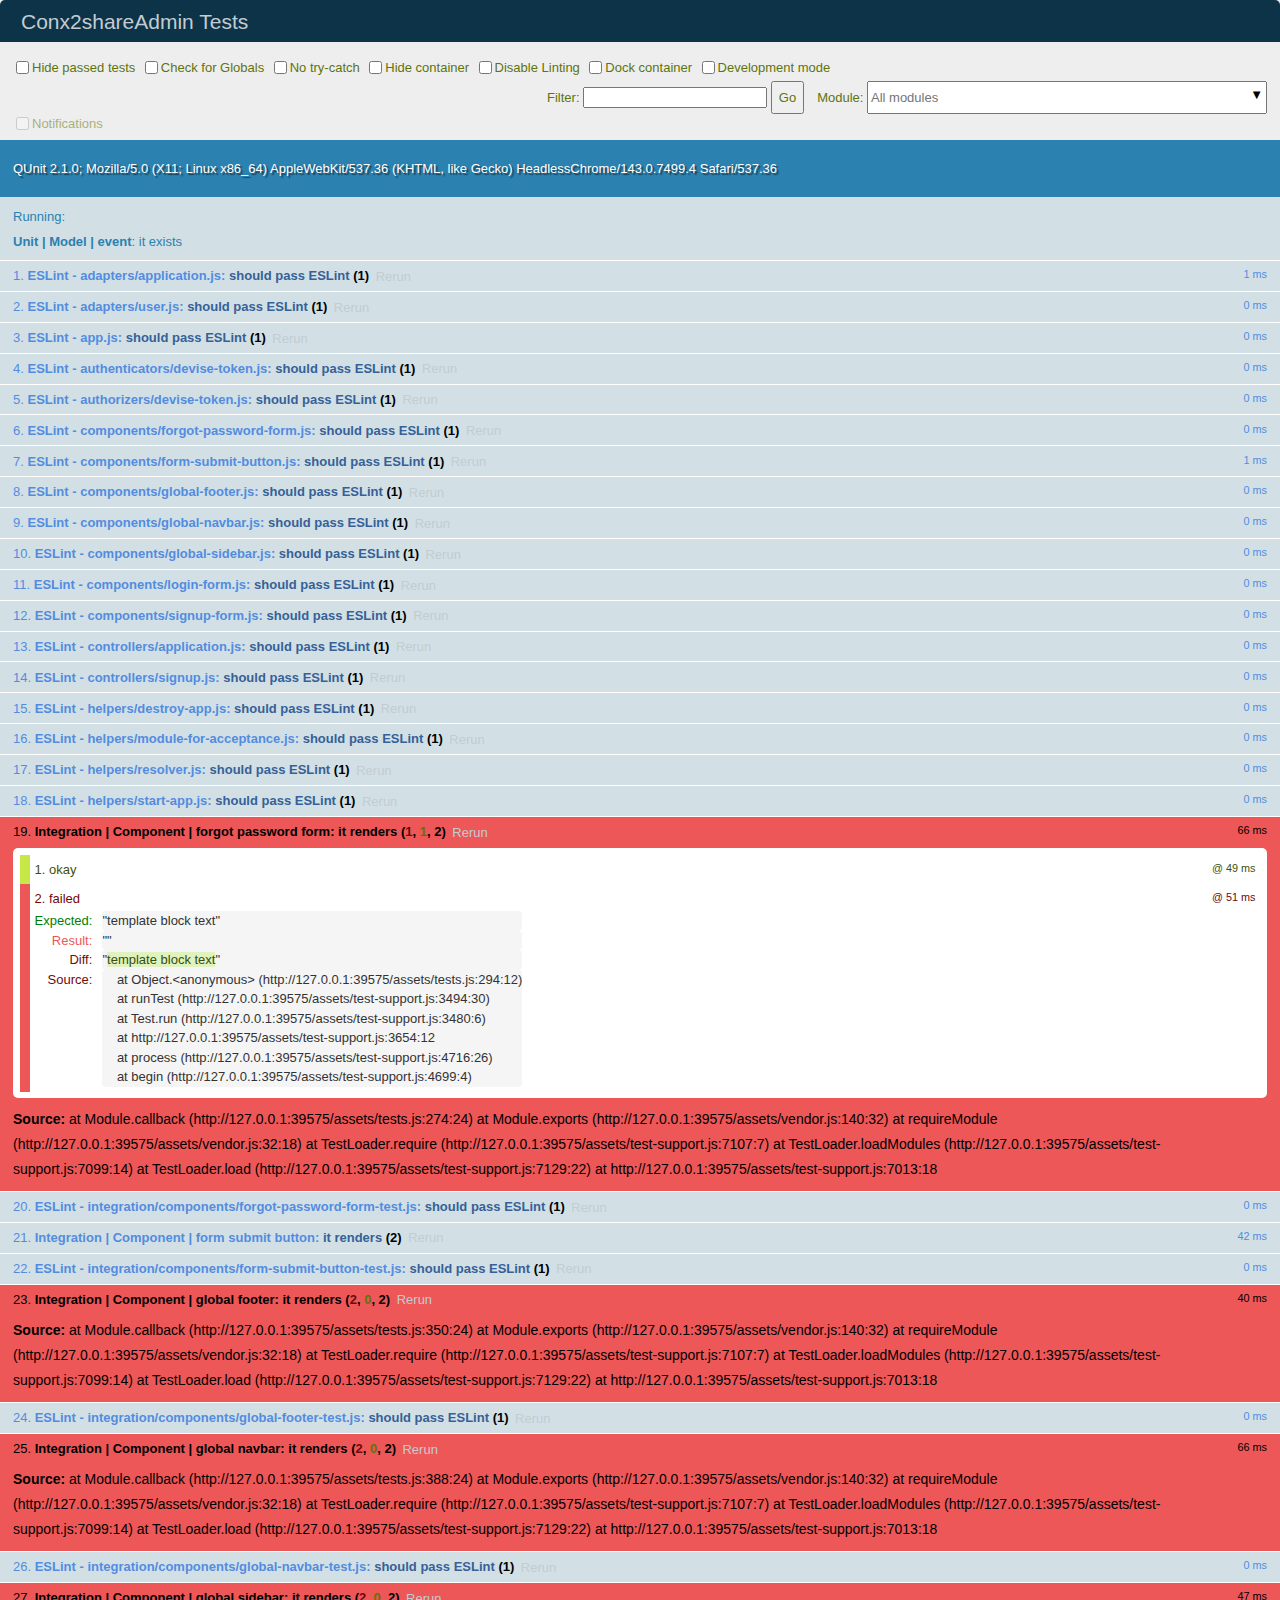
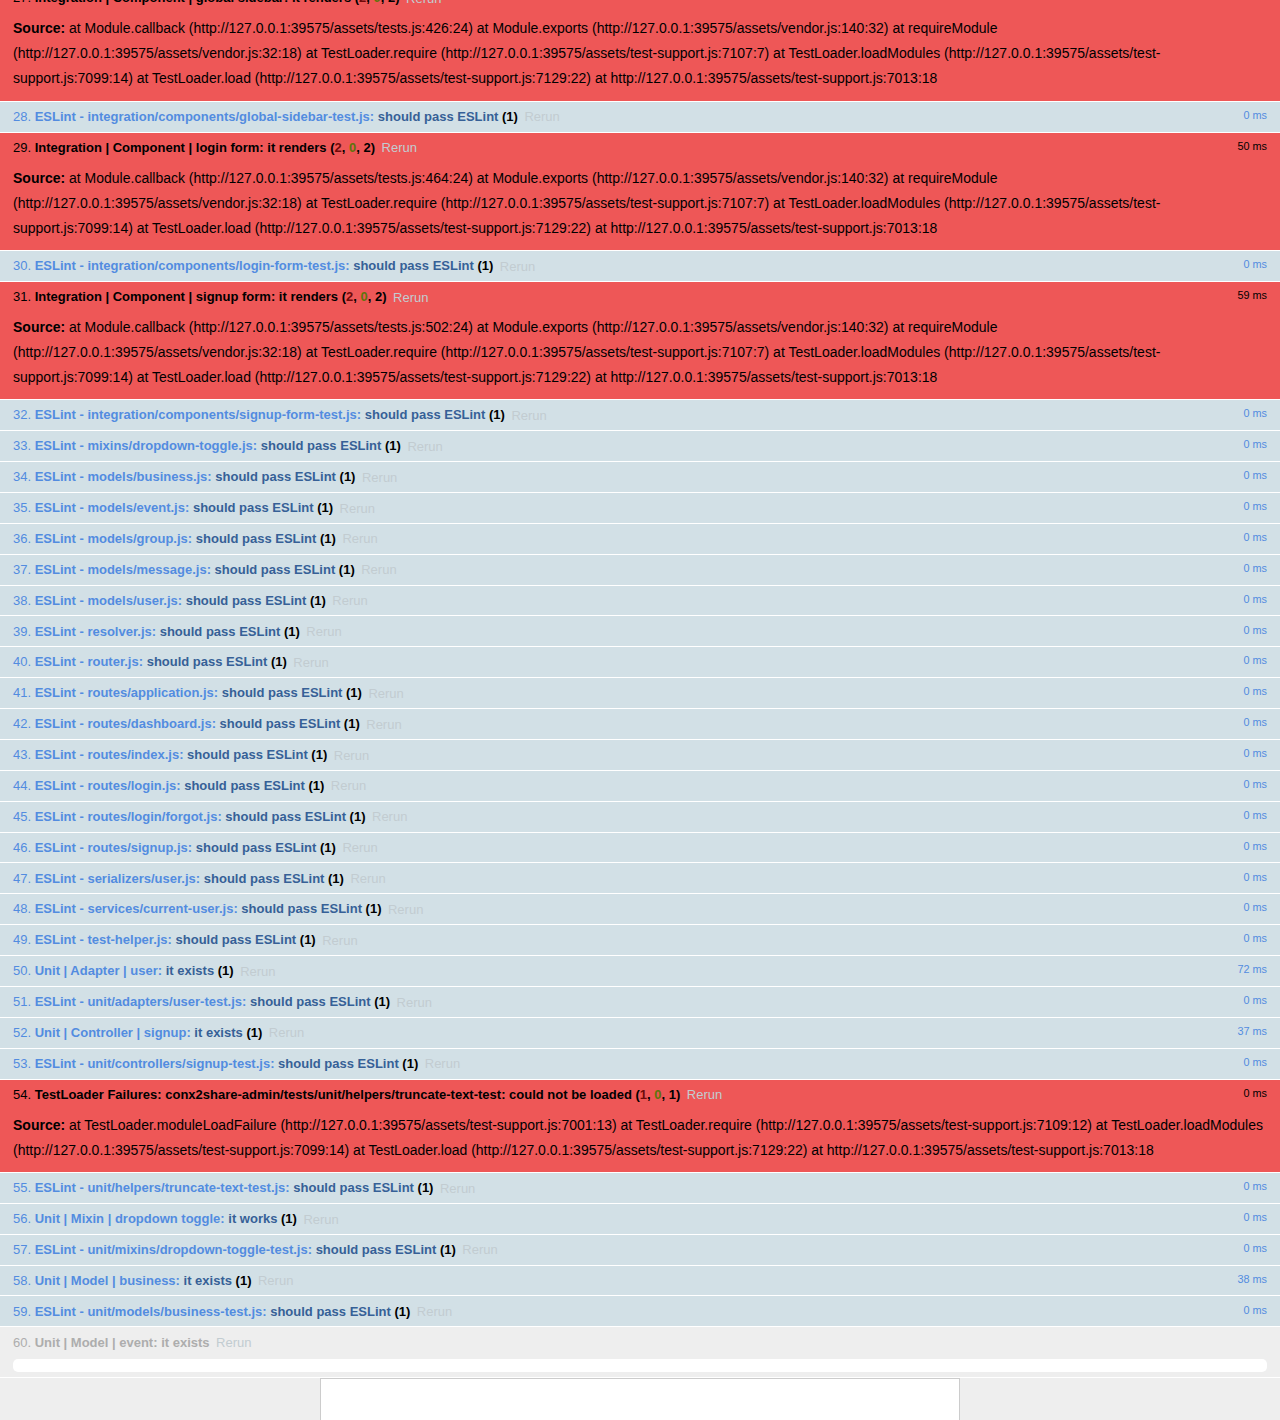
==== commit 6722d409: "Bah!" ====
--- a/tests/index.html
+++ b/tests/index.html
@@ -8,7 +8,7 @@
     <meta name="viewport" content="width=device-width, initial-scale=1">
 
     
-<meta name="conx2share-admin/config/environment" content="%7B%22modulePrefix%22%3A%22conx2share-admin%22%2C%22environment%22%3A%22test%22%2C%22rootURL%22%3A%22/%22%2C%22locationType%22%3A%22none%22%2C%22EmberENV%22%3A%7B%22FEATURES%22%3A%7B%7D%2C%22EXTEND_PROTOTYPES%22%3A%7B%22Date%22%3Afalse%7D%7D%2C%22APP%22%3A%7B%22LOG_ACTIVE_GENERATION%22%3Afalse%2C%22LOG_VIEW_LOOKUPS%22%3Afalse%2C%22rootElement%22%3A%22%23ember-testing%22%2C%22name%22%3A%22conx2share-admin%22%2C%22version%22%3A%220.0.0+601dd930%22%7D%2C%22apiUrl%22%3A%22https%3A//staging.conx2share.com/%22%2C%22apiHost%22%3A%22http%3A//staging.conx2share.com%22%2C%22apiNamespace%22%3A%22api%22%2C%22ember-simple-auth%22%3A%7B%22routeAfterAuthentication%22%3A%22dashboard%22%2C%22routeIfAlreadyAuthenticated%22%3A%22dashboard%22%7D%2C%22exportApplicationGlobal%22%3Atrue%7D" />
+<meta name="conx2share-admin/config/environment" content="%7B%22modulePrefix%22%3A%22conx2share-admin%22%2C%22environment%22%3A%22test%22%2C%22rootURL%22%3A%22/%22%2C%22locationType%22%3A%22none%22%2C%22EmberENV%22%3A%7B%22FEATURES%22%3A%7B%7D%2C%22EXTEND_PROTOTYPES%22%3A%7B%22Date%22%3Afalse%7D%7D%2C%22APP%22%3A%7B%22LOG_ACTIVE_GENERATION%22%3Afalse%2C%22LOG_VIEW_LOOKUPS%22%3Afalse%2C%22rootElement%22%3A%22%23ember-testing%22%2C%22name%22%3A%22conx2share-admin%22%2C%22version%22%3A%220.0.0+601dd930%22%7D%2C%22apiUrl%22%3A%22https%3A//staging.conx2share.com/%22%2C%22apiHost%22%3A%22https%3A//staging.conx2share.com%22%2C%22apiNamespace%22%3A%22api%22%2C%22ember-simple-auth%22%3A%7B%22routeAfterAuthentication%22%3A%22dashboard%22%2C%22routeIfAlreadyAuthenticated%22%3A%22dashboard%22%7D%2C%22exportApplicationGlobal%22%3Atrue%7D" />
     
 
     <link rel="stylesheet" href="/assets/vendor.css">
